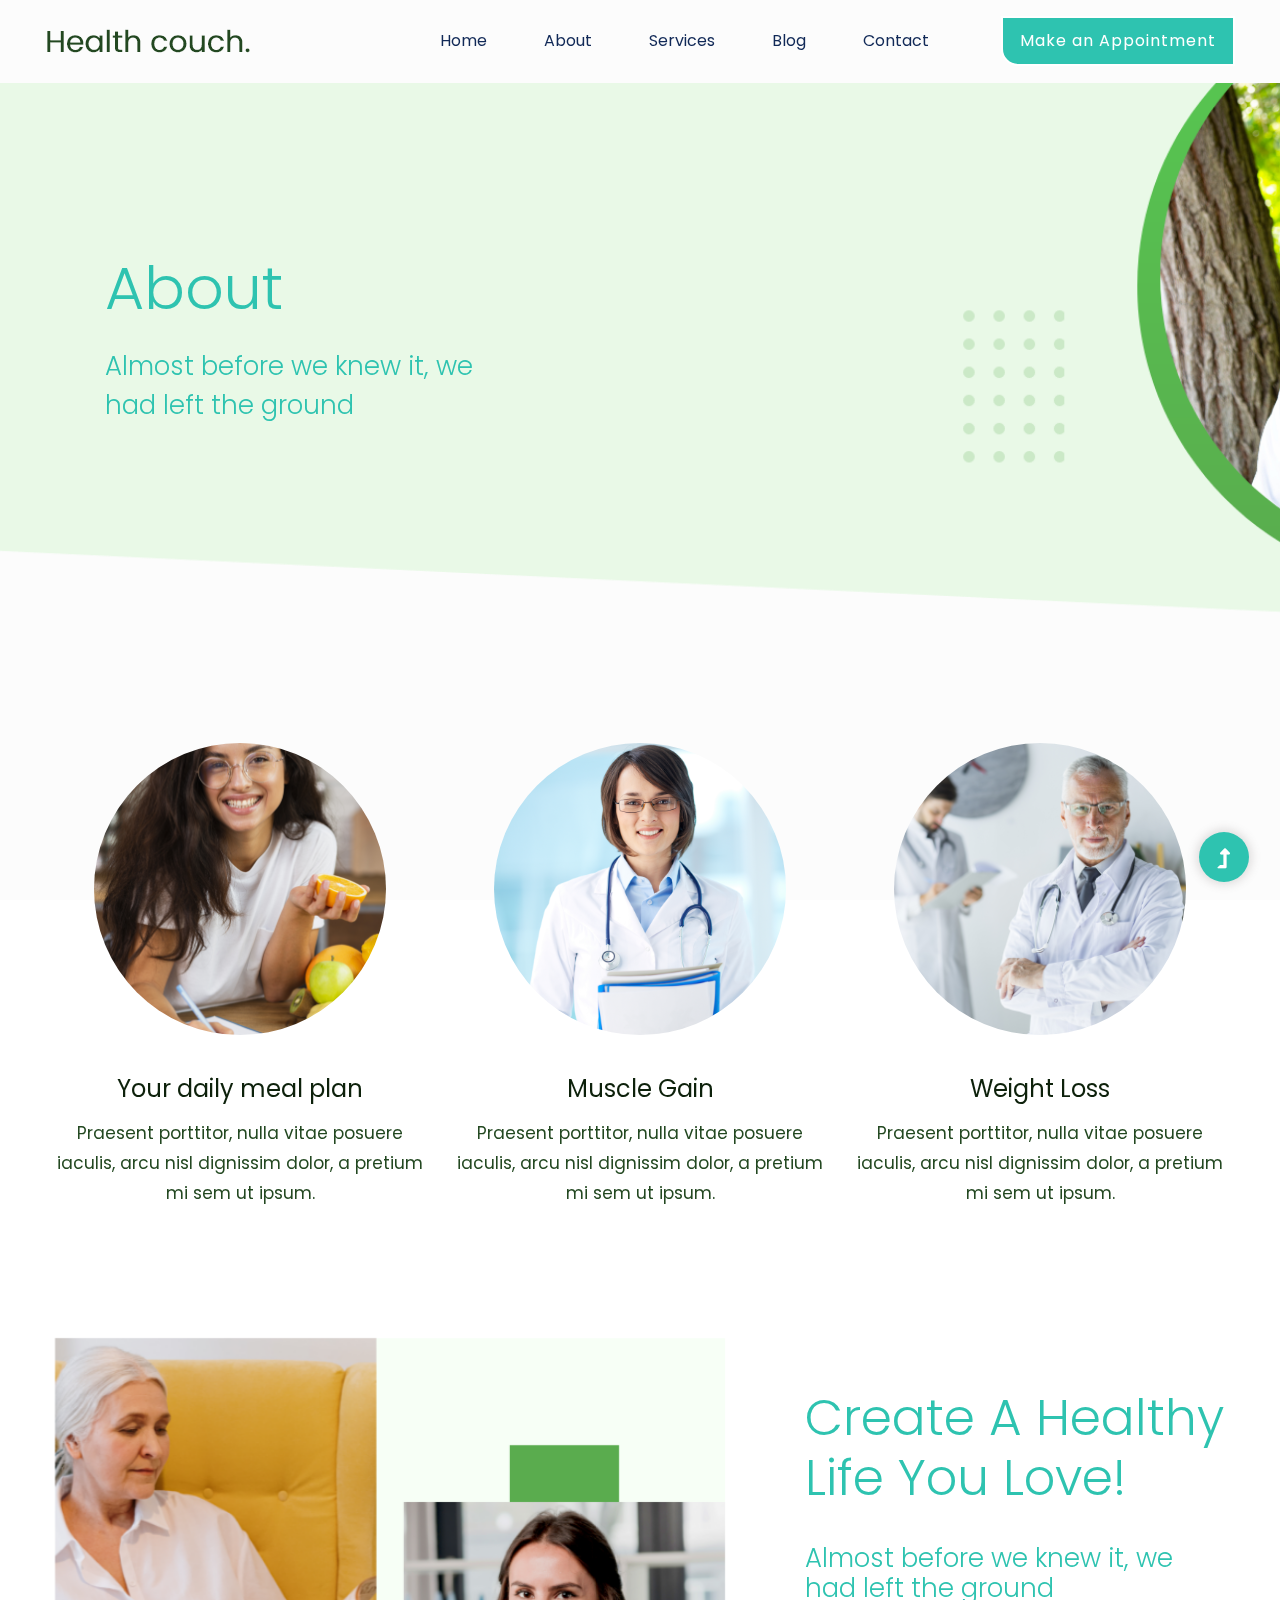
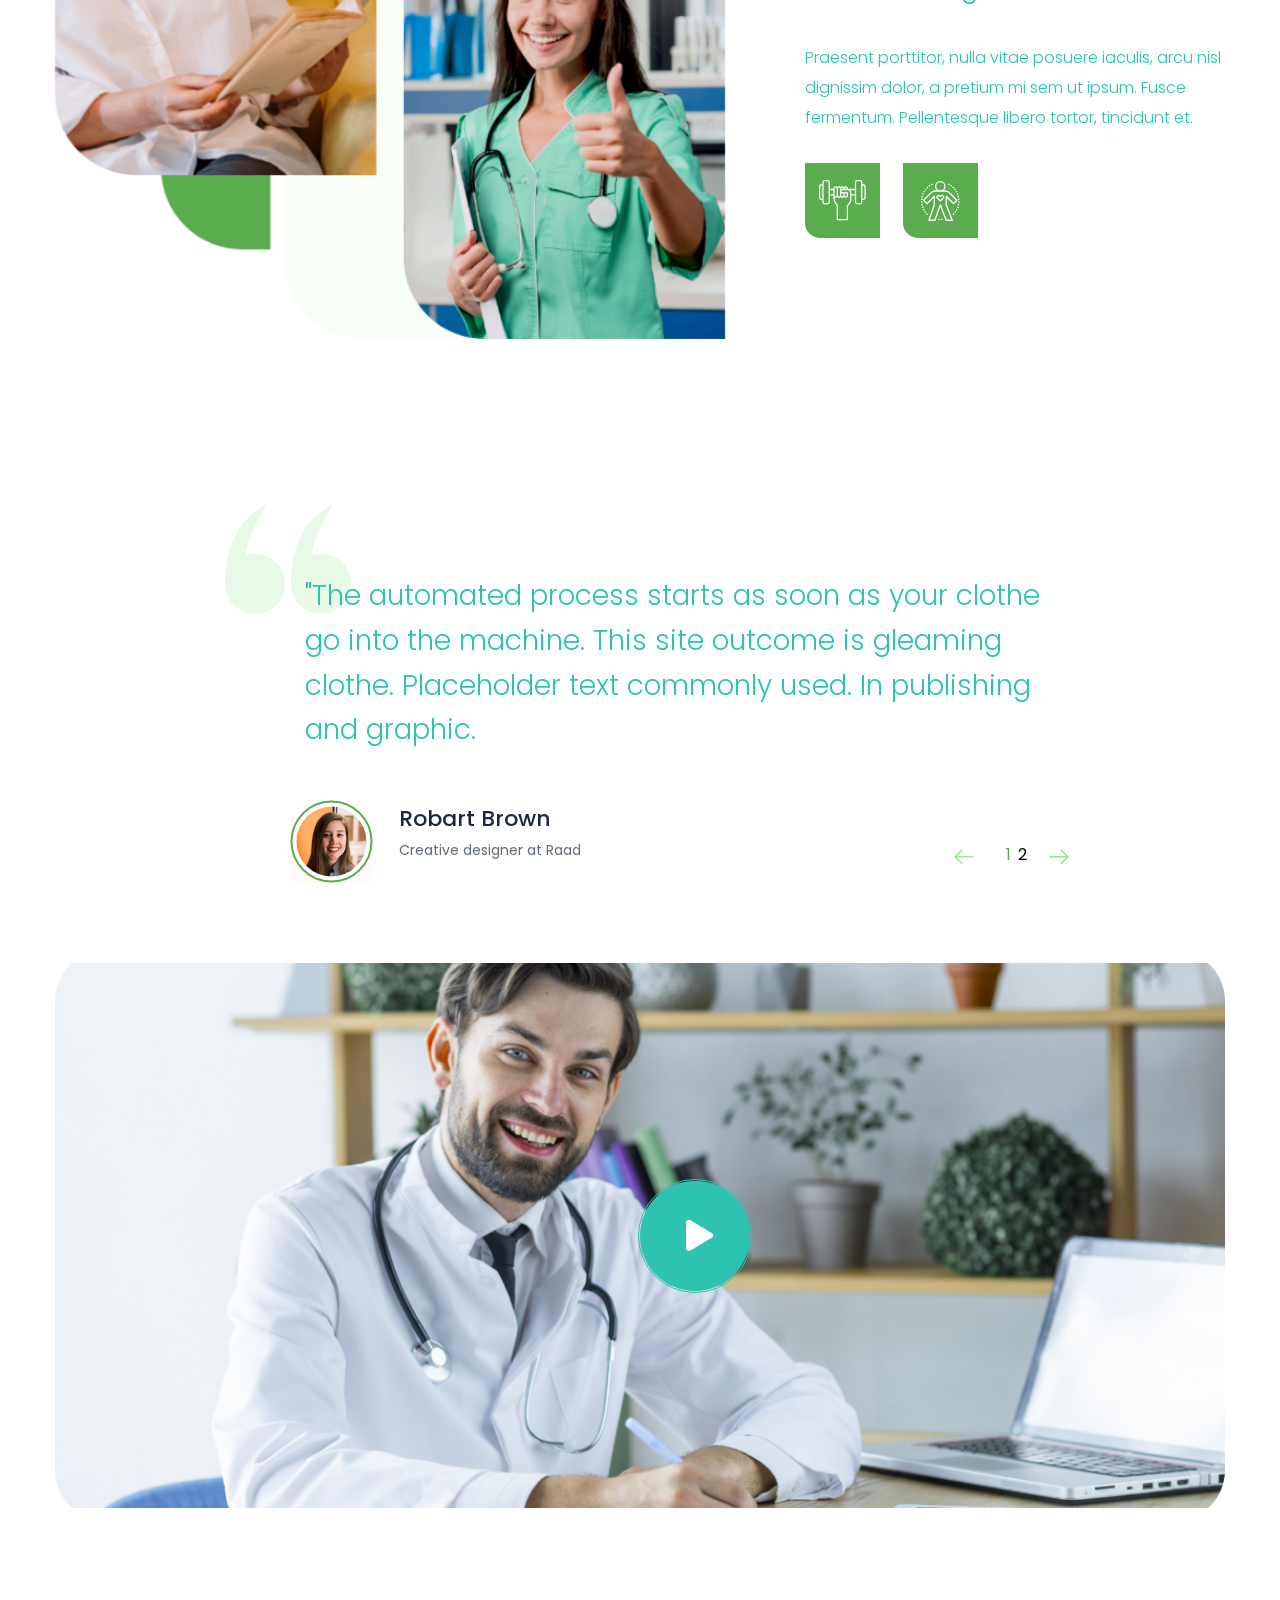
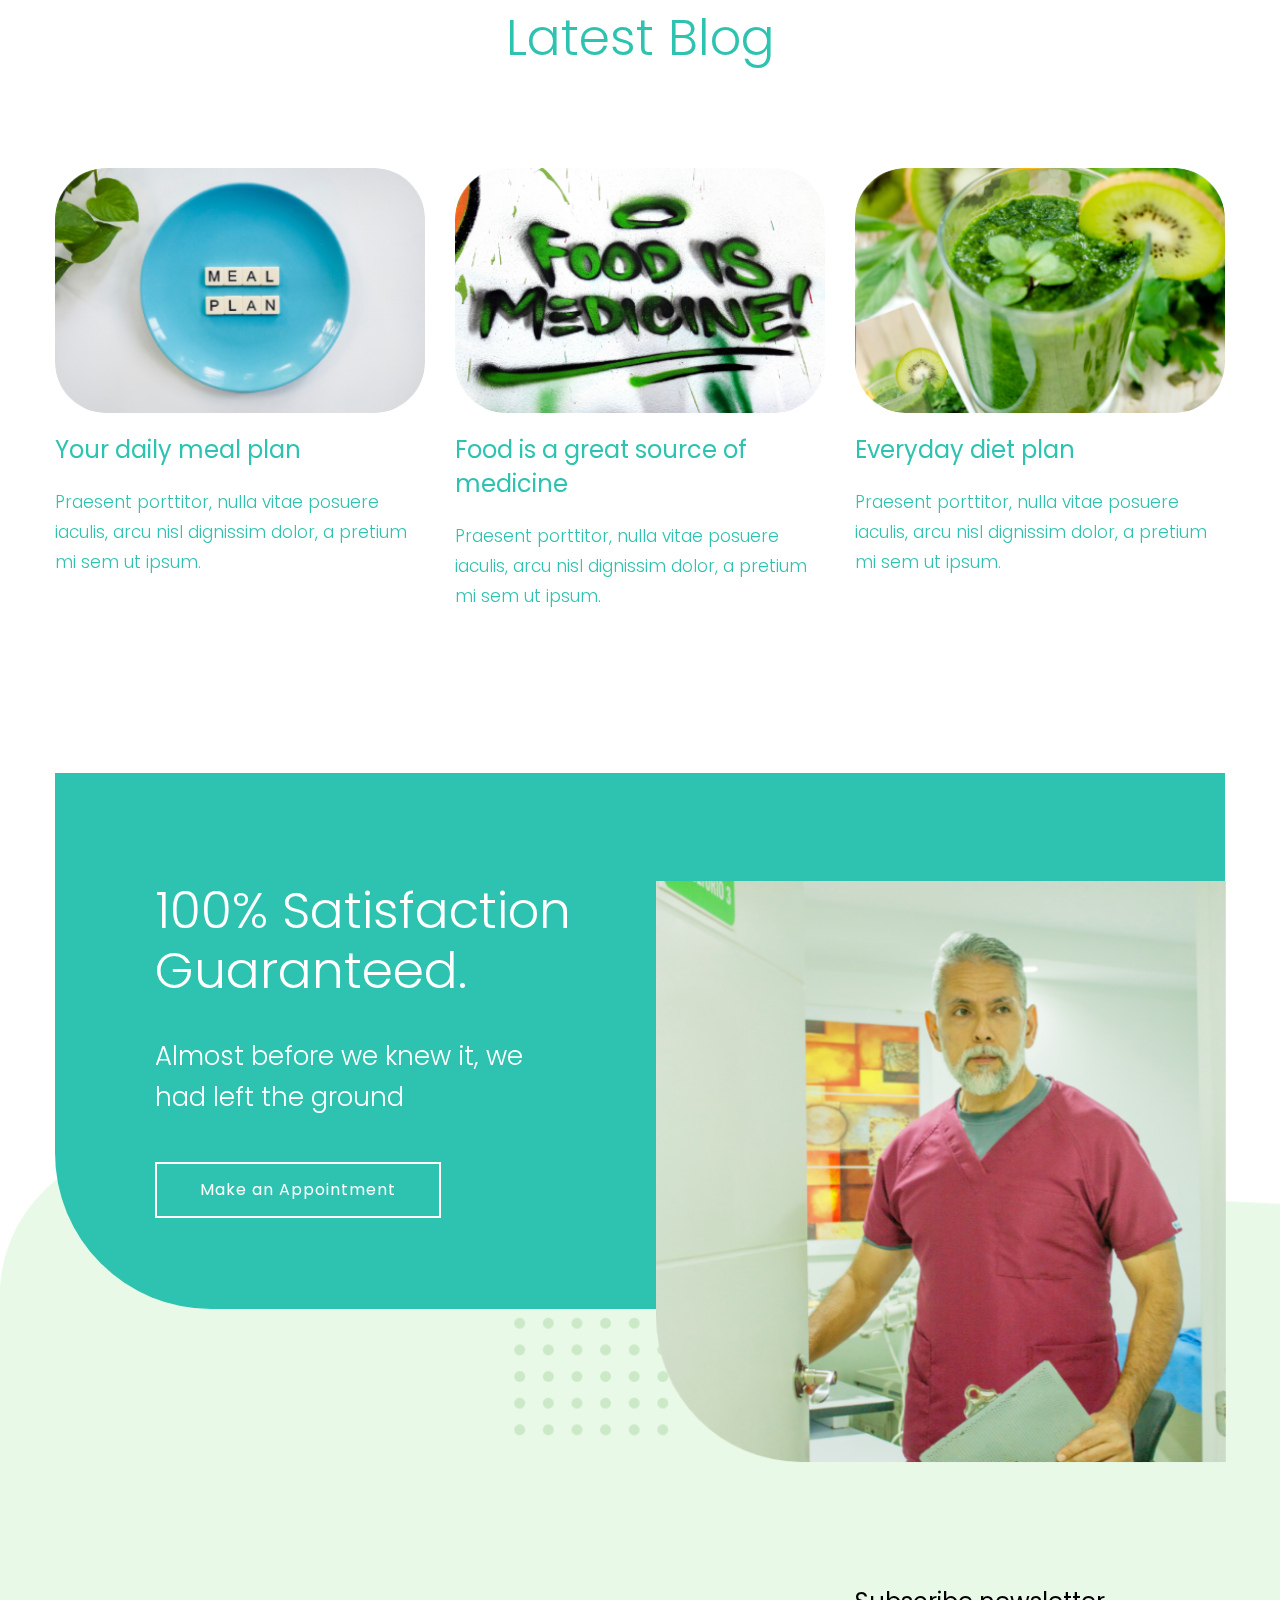
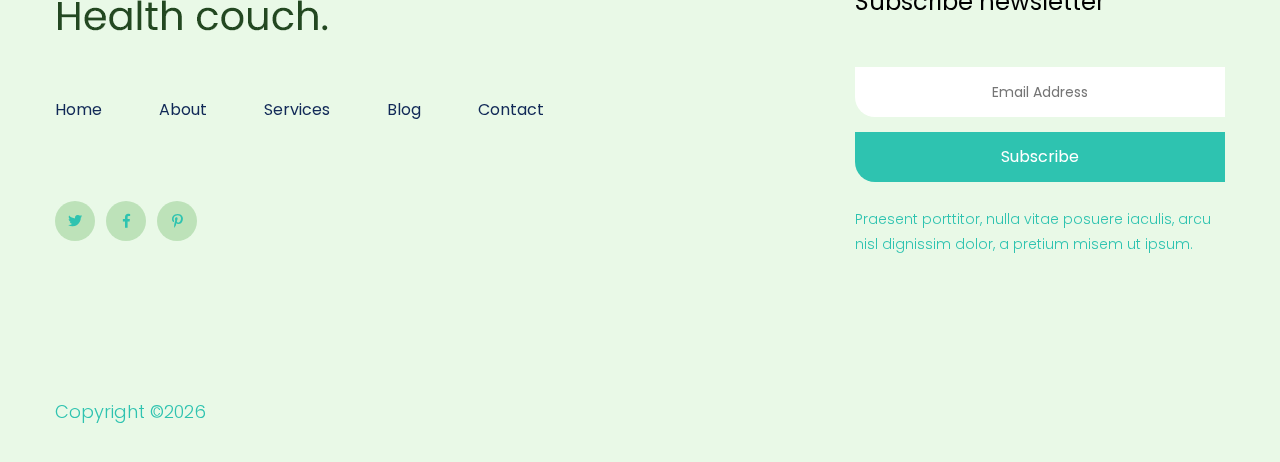
==== about.html @ a9aa275e "update" ====
<!doctype html>
<html class="no-js" lang="zxx">
<head>
    <meta charset="utf-8">
    <meta http-equiv="x-ua-compatible" content="ie=edge">
    <title>Health | Template</title>
    <meta name="description" content="">
    <meta name="viewport" content="width=device-width, initial-scale=1">
    <link rel="manifest" href="site.webmanifest">
    <link rel="shortcut icon" type="image/x-icon" href="assets/img/favicon.ico">

    <!-- CSS here -->
    <link rel="stylesheet" href="assets/css/bootstrap.min.css">
    <link rel="stylesheet" href="assets/css/owl.carousel.min.css">
    <link rel="stylesheet" href="assets/css/slicknav.css">
    <link rel="stylesheet" href="assets/css/flaticon.css">
    <link rel="stylesheet" href="assets/css/gijgo.css">
    <link rel="stylesheet" href="assets/css/animate.min.css">
    <link rel="stylesheet" href="assets/css/animated-headline.css">
    <link rel="stylesheet" href="assets/css/magnific-popup.css">
    <link rel="stylesheet" href="assets/css/fontawesome-all.min.css">
    <link rel="stylesheet" href="assets/css/themify-icons.css">
    <link rel="stylesheet" href="assets/css/slick.css">
    <link rel="stylesheet" href="assets/css/nice-select.css">
    <link rel="stylesheet" href="assets/css/style.css">
</head>
<body>
    <!-- ? Preloader Start -->
    <div id="preloader-active">
        <div class="preloader d-flex align-items-center justify-content-center">
            <div class="preloader-inner position-relative">
                <div class="preloader-circle"></div>
                <div class="preloader-img pere-text">
                    <img src="assets/img/logo/loder.png" alt="">
                </div>
            </div>
        </div>
    </div>
    <!-- Preloader Start -->
    <header>
        <!--? Header Start -->
        <div class="header-area">
            <div class="main-header header-sticky">
                <div class="container-fluid">
                    <div class="row align-items-center">
                        <!-- Logo -->
                        <div class="col-xl-2 col-lg-2 col-md-1">
                            <div class="logo">
                                <a href="index.html"><img src="assets/img/logo/logo.png" alt=""></a>
                            </div>
                        </div>
                        <div class="col-xl-10 col-lg-10 col-md-10">
                            <div class="menu-main d-flex align-items-center justify-content-end">
                                <!-- Main-menu -->
                                <div class="main-menu f-right d-none d-lg-block">
                                    <nav> 
                                        <ul id="navigation">
                                            <li><a href="index.html">Home</a></li>
                                            <li><a href="about.html">About</a></li>
                                            <li><a href="services.html">Services</a></li>
                                            <li><a href="blog.html">Blog</a>
                                                <ul class="submenu">
                                                    <li><a href="blog.html">Blog</a></li>
                                                    <li><a href="blog_details.html">Blog Details</a></li>
                                                    <li><a href="elements.html">Element</a></li>
                                                </ul>
                                            </li>
                                            <li><a href="contact.html">Contact</a></li>
                                        </ul>
                                    </nav>
                                </div>
                                <div class="header-right-btn f-right d-none d-lg-block ml-15">
                                    <a href="#" class="btn header-btn">Make an Appointment</a>
                                </div>
                            </div>
                        </div>   
                        <!-- Mobile Menu -->
                        <div class="col-12">
                            <div class="mobile_menu d-block d-lg-none"></div>
                        </div>
                    </div>
                </div>
            </div>
        </div>
        <!-- Header End -->
    </header>
    <main>
        <!--? Slider Area Start-->
        <div class="slider-area slider-area2">
            <div class="slider-active dot-style">
                <!-- Slider Single -->
                <div class="single-slider  d-flex align-items-center slider-height2">
                    <div class="container">
                        <div class="row align-items-center">
                            <div class="col-xl-7 col-lg-8 col-md-10 ">
                             <div class="hero-wrapper">
                                <div class="hero__caption">
                                    <h1 data-animation="fadeInUp" data-delay=".3s">About</h1>
                                    <p data-animation="fadeInUp" data-delay=".6s">Almost before we knew it, we<br> had left the ground</p>
                                </div>
                            </div>
                        </div>
                    </div>
                </div>
            </div>    
        </div>
    </div>
    <!-- Slider Area End -->
    <!--? Team Area Start-->
    <section class="team-area pb-top">
        <div class="container">
            <div class="row">
                <div class="col-lg-4 col-md-6 col-sm-8">
                    <div class="single-cat text-center mb-30">
                        <div class="cat-icon">
                            <img src="assets/img/gallery/team1.png" alt="">
                        </div>
                        <div class="cat-cap">
                            <h5><a href="#">Your daily meal plan</a></h5>
                            <p>Praesent porttitor, nulla vitae posuere iaculis, arcu nisl dignissim dolor, a pretium mi 
                            sem ut ipsum.</p>
                        </div>
                    </div>
                </div>
                <div class="col-lg-4 col-md-6 col-sm-8">
                    <div class="single-cat text-center mb-30">
                        <div class="cat-icon">
                            <img src="assets/img/gallery/team2.png" alt="">
                        </div>
                        <div class="cat-cap">
                            <h5><a href="#">Muscle Gain</a></h5>
                            <p>Praesent porttitor, nulla vitae posuere iaculis, arcu nisl dignissim dolor, a pretium mi 
                            sem ut ipsum.</p>
                        </div>
                    </div>
                </div>
                <div class="col-lg-4 col-md-6 col-sm-8">
                    <div class="single-cat text-center mb-30">
                        <div class="cat-icon">
                            <img src="assets/img/gallery/team3.png" alt="">
                        </div>
                        <div class="cat-cap">
                            <h5><a href="#">Weight Loss</a></h5>
                            <p>Praesent porttitor, nulla vitae posuere iaculis, arcu nisl dignissim dolor, a pretium mi 
                            sem ut ipsum.</p>
                        </div>
                    </div>
                </div>
            </div>
        </div>
    </section>
    <!--? Team End-->
    <!-- Services End-->
    <!--? About-2 Area Start -->
    <div class="about-area2 section-padding40">
        <div class="container">
            <div class="row align-items-center">
                <div class="col-lg-7 col-md-12">
                    <!-- about-img -->
                    <div class="about-img ">
                        <img src="assets/img/gallery/about.png" alt="">
                    </div>
                </div>
                <div class="col-lg-5 col-md-12">
                    <div class="about-caption mb-50">
                        <!-- Section Tittle -->
                        <div class="section-tittle mb-35">
                            <h2>Create a healthy 
                            life you love!</h2>
                        </div>
                        <p class="pera-top mb-40">Almost before we knew it, we had left the ground</p>
                        <p class="pera-bottom mb-30">Praesent porttitor, nulla vitae posuere iaculis, arcu nisl
                            dignissim dolor, a pretium mi sem ut ipsum. Fusce
                        fermentum. Pellentesque libero tortor, tincidunt et.</p>
                        <div class="icon-about">
                         <img src="assets/img/icon/about1.svg" alt="" class=" mr-20">
                         <img src="assets/img/icon/about2.svg" alt="">
                     </div>
                 </div>
             </div>
         </div>
     </div>
 </div>
 <!--? Testimonial Area Start -->
 <section class="testimonial-area testimonial-padding fix">
    <div class="container">
        <div class="row align-items-center justify-content-center">
            <div class=" col-lg-9">
                <div class="about-caption">
                    <!-- Testimonial Start -->
                    <div class="h1-testimonial-active dot-style">
                        <!-- Single Testimonial -->
                        <div class="single-testimonial position-relative">
                            <div class="testimonial-caption">
                                <img src="assets/img/icon/quotes-sign.png" alt="" class="quotes-sign">
                                <p>"The automated process starts as soon as your clothe go into the machine. This site outcome is gleaming clothe. Placeholder text commonly used. In publishing and graphic.</p>
                            </div>
                            <!-- founder -->
                            <div class="testimonial-founder d-flex align-items-center">
                                <div class="founder-img">
                                    <img src="assets/img/icon/testimonial.png" alt="">
                                </div>
                                <div class="founder-text">
                                    <span>Robart Brown</span>
                                    <p>Creative designer at Raad</p>
                                </div>
                            </div>
                        </div>
                        <!-- Single Testimonial -->
                        <div class="single-testimonial position-relative">
                            <div class="testimonial-caption">
                                <img src="assets/img/icon/quotes-sign.png" alt="" class="quotes-sign">
                                <p>"The automated process starts as soon as your clothe go into the machine. This site outcome is gleaming clothe. Placeholder text commonly used. In publishing and graphic.</p>
                            </div>
                            <!-- founder -->
                            <div class="testimonial-founder d-flex align-items-center">
                                <div class="founder-img">
                                    <img src="assets/img/icon/testimonial.png" alt="">
                                </div>
                                <div class="founder-text">
                                    <span>Robart Brown</span>
                                    <p>Creative designer at Raad</p>
                                </div>
                            </div>
                        </div>
                    </div>
                    <!-- Testimonial End -->
                </div>
            </div>
        </div>
    </div>
</section>
<!--? Testimonial Area End -->
<!--? video_start -->
<div class="container">
    <div class="video-area section-bg2 d-flex align-items-center"  data-background="assets/img/gallery/video-bg.png">
        <div class="video-wrap position-relative">
            <div class="video-icon" >
                <a class="popup-video btn-icon" href="https://www.youtube.com/watch?v=up68UAfH0d0"><i class="fas fa-play"></i></a>
            </div>
        </div>
    </div>
</div>
<!-- video_end -->      
<!--? Blog Area Start -->
<section class="home-blog-area section-padding30">
    <div class="container">
        <!-- Section Tittle -->
        <div class="row justify-content-center">
            <div class="col-lg-7 col-md-9 col-sm-10">
                <div class="section-tittle text-center mb-100">
                    <h2>Latest Blog</h2>
                </div>
            </div>
        </div>
        <div class="row">
            <div class="col-lg-4 col-md-6">
                <div class="home-blog-single mb-40">
                    <div class="blog-img-cap">
                        <div class="blog-img">
                            <img src="assets/img/gallery/blog1.png" alt="">
                        </div>
                        <div class="blog-cap">
                            <h3><a href="blog_details.html">Your daily meal plan</a></h3>
                            <P>Praesent porttitor, nulla vitae posuere iaculis, arcu nisl dignissim dolor, a pretium mi 
                            sem ut ipsum.</P>
                        </div>
                    </div>
                </div>
            </div>
            <div class="col-lg-4 col-md-6">
                <div class="home-blog-single mb-40">
                    <div class="blog-img-cap">
                        <div class="blog-img">
                            <img src="assets/img/gallery/blog2.png" alt="">
                        </div>
                        <div class="blog-cap">
                            <h3><a href="blog_details.html">Food is a great source of  medicine</a></h3>
                            <P>Praesent porttitor, nulla vitae posuere iaculis, arcu nisl dignissim dolor, a pretium mi 
                            sem ut ipsum.</P>
                        </div>
                    </div>
                </div>
            </div>
            <div class="col-lg-4 col-md-6">
                <div class="home-blog-single mb-40">
                    <div class="blog-img-cap">
                        <div class="blog-img">
                            <img src="assets/img/gallery/blog3.png" alt="">
                        </div>
                        <div class="blog-cap">
                            <h3><a href="blog_details.html">Everyday diet plan</a></h3>
                            <P>Praesent porttitor, nulla vitae posuere iaculis, arcu nisl dignissim dolor, a pretium mi 
                            sem ut ipsum.</P>
                        </div>
                    </div>
                </div>
            </div>
        </div>
    </div>
</section>
<!-- Blog Area End -->
<!--? About Law Start-->
<section class="about-low-area mt-30">
    <div class="container">
        <div class="about-cap-wrapper">
            <div class="row">
                <div class="col-xl-5  col-lg-6 col-md-10 offset-xl-1">
                    <div class="about-caption mb-50">
                        <!-- Section Tittle -->
                        <div class="section-tittle mb-35">
                            <h2>100% satisfaction guaranteed.</h2>
                        </div>
                        <p>Almost before we knew it, we had left the ground</p>
                        <a href="about.html" class="border-btn">Make an Appointment</a>
                    </div>
                </div>
                <div class="col-lg-6 col-md-12">
                    <!-- about-img -->
                    <div class="about-img">
                        <div class="about-font-img">
                            <img src="assets/img/gallery/about2.png" alt="">
                        </div>
                    </div>
                </div>
            </div>
        </div>
    </div>
</section>
<!-- About Law End-->
</main>
<footer>
    <div class="footer-wrappr section-bg3" data-background="assets/img/gallery/footer-bg.png">
        <div class="footer-area footer-padding ">
            <div class="container">
                <div class="row justify-content-between">
                    <div class="col-xl-8 col-lg-8 col-md-6 col-sm-12">
                        <div class="single-footer-caption mb-50">
                            <!-- logo -->
                            <div class="footer-logo mb-25">
                                <a href="index.html"><img src="assets/img/logo/logo2_footer.png" alt=""></a>
                            </div>
                            <d iv class="header-area">
                                <div class="main-header main-header2">
                                    <div class="menu-main d-flex align-items-center justify-content-start">
                                        <!-- Main-menu -->
                                        <div class="main-menu main-menu2">
                                            <nav> 
                                                <ul>
                                                    <li><a href="index.html">Home</a></li>
                                                    <li><a href="about.html">About</a></li>
                                                    <li><a href="services.html">Services</a></li>
                                                    <li><a href="blog.html">Blog</a></li>
                                                    <li><a href="contact.html">Contact</a></li>
                                                </ul>
                                            </nav>
                                        </div>
                                    </div>  
                                </div>
                            </d>
                            <!-- social -->
                            <div class="footer-social mt-50">
                                <a href="#"><i class="fab fa-twitter"></i></a>
                                <a href="https://bit.ly/sai4ull"><i class="fab fa-facebook-f"></i></a>
                                <a href="#"><i class="fab fa-pinterest-p"></i></a>
                            </div>
                        </div>
                    </div>
                    <div class="col-xl-4 col-lg-4 col-md-6 col-sm-12">
                        <div class="single-footer-caption">
                            <div class="footer-tittle mb-50">
                                <h4>Subscribe newsletter</h4>
                            </div>
                            <!-- Form -->
                            <div class="footer-form">
                                <div id="mc_embed_signup">
                                    <form target="_blank" action="https://spondonit.us12.list-manage.com/subscribe/post?u=1462626880ade1ac87bd9c93a&amp;id=92a4423d01" method="get" class="subscribe_form relative mail_part" novalidate="true">
                                        <input type="email" name="EMAIL" id="newsletter-form-email" placeholder=" Email Address " class="placeholder hide-on-focus" onfocus="this.placeholder = ''" onblur="this.placeholder = 'Enter your email'">
                                        <div class="form-icon">
                                            <button type="submit" name="submit" id="newsletter-submit" class="email_icon newsletter-submit button-contactForm">
                                                Subscribe
                                            </button>
                                        </div>
                                        <div class="mt-10 info"></div>
                                    </form>
                                </div>
                            </div>
                            <div class="footer-tittle">
                                <div class="footer-pera">
                                    <p>Praesent porttitor, nulla vitae posuere iaculis, arcu nisl dignissim dolor, a pretium misem ut ipsum.</p>
                                </div>
                            </div>
                        </div>
                    </div>
                </div>
            </div>
        </div>
        <!-- footer-bottom area -->
        <div class="footer-bottom-area">
            <div class="container">
                <div class="footer-border">
                    <div class="row">
                        <div class="col-xl-10 ">
                            <div class="footer-copy-right">
                                <p><!-- Link back to Raad can't be removed. Template is licensed under CC BY 3.0. -->
                                  Copyright &copy;<script>document.write(new Date().getFullYear());</script>    
                                  <!-- Link back to Raad can't be removed. Template is licensed under CC BY 3.0. --></p>
                              </div>
                          </div>
                      </div>
                  </div>
              </div>
          </div>
      </div>
  </footer>
  <!-- Scroll Up -->
  <div id="back-top" >
    <a title="Go to Top" href="#"> <i class="fas fa-level-up-alt"></i></a>
</div>

<!-- JS here -->

<script src="./assets/js/vendor/modernizr-3.5.0.min.js"></script>
<!-- Jquery, Popper, Bootstrap -->
<script src="./assets/js/vendor/jquery-1.12.4.min.js"></script>
<script src="./assets/js/popper.min.js"></script>
<script src="./assets/js/bootstrap.min.js"></script>
<!-- Jquery Mobile Menu -->
<script src="./assets/js/jquery.slicknav.min.js"></script>

<!-- Jquery Slick , Owl-Carousel Plugins -->
<script src="./assets/js/owl.carousel.min.js"></script>
<script src="./assets/js/slick.min.js"></script>
<!-- One Page, Animated-HeadLin -->
<script src="./assets/js/wow.min.js"></script>
<script src="./assets/js/animated.headline.js"></script>
<script src="./assets/js/jquery.magnific-popup.js"></script>

<!-- Date Picker -->
<script src="./assets/js/gijgo.min.js"></script>
<!-- Nice-select, sticky -->
<script src="./assets/js/jquery.nice-select.min.js"></script>
<script src="./assets/js/jquery.sticky.js"></script>

<!-- counter , waypoint,Hover Direction -->
<script src="./assets/js/jquery.counterup.min.js"></script>
<script src="./assets/js/waypoints.min.js"></script>
<script src="./assets/js/jquery.countdown.min.js"></script>
<script src="./assets/js/hover-direction-snake.min.js"></script>

<!-- contact js -->
<script src="./assets/js/contact.js"></script>
<script src="./assets/js/jquery.form.js"></script>
<script src="./assets/js/jquery.validate.min.js"></script>
<script src="./assets/js/mail-script.js"></script>
<script src="./assets/js/jquery.ajaxchimp.min.js"></script>

<!-- Jquery Plugins, main Jquery -->	
<script src="./assets/js/plugins.js"></script>
<script src="./assets/js/main.js"></script>

</body>
</html>
---- assets/css/flaticon.css ----
/*
  	Flaticon icon font: Flaticon
  	Creation date: 13/05/2020 06:02
  	*/

@font-face {
  font-family: "Flaticon";
  src: url("../fonts/Flaticon.eot");
  src: url("../fonts/Flaticon.eot?#iefix") format("embedded-opentype"),
       url("../fonts/Flaticon.woff2") format("woff2"),
       url("../fonts/Flaticon.woff") format("woff"),
       url("../fonts/Flaticon.ttf") format("truetype"),
       url("../fonts/Flaticon.svg#Flaticon") format("svg");
  font-weight: normal;
  font-style: normal;
}

@media screen and (-webkit-min-device-pixel-ratio:0) {
  @font-face {
    font-family: "Flaticon";
    src: url("../fonts/Flaticon.svg#Flaticon") format("svg");
  }
}

[class^="flaticon-"]:before, [class*=" flaticon-"]:before,
[class^="flaticon-"]:after, [class*=" flaticon-"]:after {   
  font-family: Flaticon;
font-style: normal;
}

.flaticon-healthcare-and-medical:before { content: "\f100"; }
.flaticon-fitness:before { content: "\f101"; }
.flaticon-clock:before { content: "\f102"; }
---- assets/css/gijgo.css ----
.gj-button {
    background-color: #f5f5f5;
    border: 1px solid #ddd;
    color: #000;
    border-radius: 3px;
    padding: 6px 10px;
    cursor: pointer;
}

.gj-unselectable {
    -webkit-touch-callout: none;
    -webkit-user-select: none;
    -khtml-user-select: none;
    -moz-user-select: none;
    -ms-user-select: none;
    user-select: none;
}

.gj-row {
    display: -webkit-box;
    display: -ms-flexbox;
    display: flex;
    -ms-flex-wrap: wrap;
    flex-wrap: wrap;
}

.gj-margin-left-5 {
    margin-left: 5px;
}

.gj-margin-left-10 {
    margin-left: 10px;
}

.gj-width-full {
    width: 100%;
}

.gj-cursor-pointer {
    cursor: pointer;
}

.gj-text-align-center {
    text-align: center;
}

.gj-font-size-16 {
    font-size: 16px;
}

.gj-hidden {
    display: none;
}

/** Material Design */
.gj-button-md {
    background: 0 0;
    border: none;
    border-radius: 2px;
    color: rgba(0, 0, 0, 0.87);
    position: relative;
    height: 36px;
    margin: 0;
    min-width: 64px;
    padding: 0 16px;
    display: inline-block;
    font-family: "Roboto","Helvetica","Arial",sans-serif;
    font-size: 1rem;
    font-weight: 500;
    text-transform: uppercase;
    letter-spacing: 0;
    overflow: hidden;
    will-change: box-shadow;
    transition: box-shadow .2s cubic-bezier(.4,0,1,1),background-color .2s cubic-bezier(.4,0,.2,1),color .2s cubic-bezier(.4,0,.2,1);
    outline: none;
    cursor: pointer;
    text-decoration: none;
    text-align: center;
    line-height: 36px;
    vertical-align: middle;
    overflow: hidden;
    -webkit-user-select: none;
    -moz-user-select: none;
    -ms-user-select: none;
    user-select: none;
}

.gj-button-md:hover {
    background-color: rgba(158,158,158,.2);
}

.gj-button-md:disabled {
    color: rgba(0,0,0,.26);
    background: 0 0;
}

.gj-button-md .material-icons,
.gj-button-md .gj-icon {
    vertical-align: middle;
    /*font-size: 1.3rem;
    margin-right: 4px;*/
}

.gj-button-md.gj-button-md-icon {
    width: 24px;
    height: 31px;
    min-width: 24px;
    padding: 0px;
    display: table;
}

.gj-button-md.gj-button-md-icon .material-icons,
.gj-button-md.gj-button-md-icon .gj-icon {
    display: table-cell;
    margin-right: 0px;
    width: 24px;
    height: 24px;
}

.gj-button-md.active {
    background-color: rgba(158,158,158,.4);
}

.gj-button-md-group {
    position: relative;
    display: inline-block;
    vertical-align: middle;
}
.gj-textbox-md {
	/* border: none; */
	/* border-bottom: 1px solid rgba(0,0,0,.42); */
	display: block;
	font-family: "Helvetica","Arial",sans-serif;
	font-size: 16px;
	line-height: 16px;
	/* padding: 4px 0px; */
	margin: 0;
	/* width: 100%; */
	background: 0 0;
	/* text-align: ; */
	color: rgba(0,0,0,.87);
	padding-left: 44px;
	border: 1px solid #dca73a;
	/* padding: 15px 15px; */
	/* text-align: center; */
	width: 177px;
	height: 55px;
	border-radius: 5px;
}
.gj-textbox-md:focus,
.gj-textbox-md:active {
    /* border-bottom: 2px solid rgba(0,0,0,.42); */
    outline: none;
}

.gj-textbox-md::placeholder {
    color: #8e8e8e;
}

.gj-textbox-md:-ms-input-placeholder {
    color: #8e8e8e;
}

.gj-textbox-md::-ms-input-placeholder {
    color: #8e8e8e;
}

.gj-md-spacer-24 {
    min-width: 24px;
    width: 24px;
    display: inline-block;
}

.gj-md-spacer-32 {
    min-width: 32px;
    width: 32px;
    display: inline-block;
}

.gj-modal {
    position: fixed;
    top: 0;
    right: 0;
    bottom: 0;
    left: 0;
    z-index: 1203;
    display: none;
    overflow: hidden;
    -webkit-overflow-scrolling: touch;
    outline: 0;
    background-color: rgba(0, 0, 0, 0.54118);
    transition: 200ms ease opacity;
    will-change: opacity;
}

/* List */
ul.gj-list li [data-role="wrapper"] {
    display: table;
    width: 100%;
}

ul.gj-list li [data-role="checkbox"] {
    display: table-cell;
    vertical-align:middle;
    text-align:center;
}

ul.gj-list li [data-role="image"] {
    display: table-cell;
    vertical-align:middle;
    text-align:center;
}

ul.gj-list li [data-role="display"] {
    display: table-cell;
    vertical-align:middle;
    cursor: pointer;
}

ul.gj-list li [data-role="display"]:empty:before {
  content: "\200b"; /* unicode zero width space character */
}

/* List - Bootstrap */
ul.gj-list-bootstrap {
    padding-left: 0px;
    margin-bottom: 0px;
}

ul.gj-list-bootstrap li {
    padding: 0px;
}

ul.gj-list-bootstrap li [data-role="wrapper"] {
    padding: 0px 10px;
}

ul.gj-list-bootstrap li [data-role="checkbox"] {
    width: 24px;
    padding: 3px;
}

ul.gj-list-bootstrap li [data-role="image"] {
    width: 24px;
    height: 24px;
}

ul.gj-list-bootstrap li [data-role="display"] {
    padding: 8px 0px 8px 4px;
}

.list-group-item.active ul li, .list-group-item.active:focus ul li, .list-group-item.active:hover ul li {
    text-shadow: none;
    color:initial;
}

/* List - Material Design */
ul.gj-list-md {
    padding: 0px;
    list-style: none;
    list-style-type: none;
    line-height: 24px;
    letter-spacing: 0;
    color: #616161; /* Gray 700 */
}

ul.gj-list-md li {
    display: list-item;
    list-style-type: none;
    padding: 0px;
    min-height: unset;
    box-sizing: border-box;
    align-items: center;
    cursor: default;
    overflow: hidden;

    font-family: "Roboto","Helvetica","Arial",sans-serif;
    font-size: 16px;
    font-weight: 400;
    letter-spacing: .04em;
    line-height: 1;
    
    -webkit-flex-direction: row;
    -ms-flex-direction: row;
    flex-direction: row;
    -webkit-flex-wrap: nowrap;
    -ms-flex-wrap: nowrap;
    flex-wrap: nowrap;
}

ul.gj-list-md li [data-role="checkbox"] {
    height: 24px;
    width: 24px;
}

ul.gj-list-md li [data-role="image"] {
    height: 24px;
    width: 24px;
}

ul.gj-list-md li [data-role="display"] {
    padding: 8px 0px 8px 5px;
    order: 0;
    flex-grow: 2;
    text-decoration: none;
    box-sizing: border-box;
    align-items: center;
    text-align: left;
    color: rgba(0,0,0,.87);
}

ul.gj-list-md li.disabled>[data-role="wrapper"]>[data-role="display"] {
    color: #9E9E9E; /* Gray 500 */
}

.gj-list-md-active {
    background: #e0e0e0;
    color: #3f51b5;
}


/* Picker */
.gj-picker {
    position: absolute;
    z-index: 1203;
    background-color: #fff;
}

.gj-picker .selected {
    color: #fff;
}

/* Material Design */
.gj-picker-md {
    font-family: "Roboto","Helvetica","Arial",sans-serif;
    font-size: 16px;
    font-weight: 400;
    letter-spacing: .04em;
    line-height: 1;
    color: rgba(0,0,0,.87);
    border: 1px solid #E0E0E0;
}

.gj-modal .gj-picker-md {
    border: 0px;
}

.gj-picker-md [role="header"] {
    color: rgba(255, 255, 255, 0.54);
    display: flex;
    background: #2196f3;
    align-items: baseline;
    user-select: none;
    justify-content: center;
}

.gj-picker-md [role="footer"] {
    float: right;
    padding: 10px;
}

.gj-picker-md [role="footer"] button.gj-button-md {
    color: #2196f3;
    font-weight: bold;
    font-size: 13px;
}

/* Bootstrap */
.gj-picker-bootstrap {
    border-radius: 4px;
    border: 1px solid #E0E0E0;
}

.gj-picker-bootstrap .selected {
    color: #888;
}

.gj-picker-bootstrap [role="header"] {
    background: #eee;
    color: #AAA;
}
@font-face {
    font-family: 'gijgo-material';
    src: url('../fonts/gijgo-material.eot?235541');
    src: url('../fonts/gijgo-material.eot?235541#iefix') format('embedded-opentype'), url('../fonts/gijgo-material.ttf?235541') format('truetype'), url('../fonts/gijgo-material.woff?235541') format('woff'), url('../fonts/gijgo-material.svg?235541#gijgo-material') format('svg');
    font-weight: normal;
    font-style: normal;
}

.gj-icon {
    /* use !important to prevent issues with browser extensions that change fonts */
    font-family: 'gijgo-material' !important;
    font-size: 24px;
    speak: none;
    font-style: normal;
    font-weight: normal;
    font-variant: normal;
    text-transform: none;
    line-height: 1;
    /* Enable Ligatures ================ */
    letter-spacing: 0;
    -webkit-font-feature-settings: "liga";
    -moz-font-feature-settings: "liga=1";
    -moz-font-feature-settings: "liga";
    -ms-font-feature-settings: "liga" 1;
    font-feature-settings: "liga";
    -webkit-font-variant-ligatures: discretionary-ligatures;
    font-variant-ligatures: discretionary-ligatures;
    /* Better Font Rendering =========== */
    -webkit-font-smoothing: antialiased;
    -moz-osx-font-smoothing: grayscale;
}

.gj-icon.undo:before {
    content: "\e900";
}

.gj-icon.vertical-align-top:before {
    content: "\e901";
}

.gj-icon.vertical-align-center:before {
    content: "\e902";
}

.gj-icon.vertical-align-bottom:before {
    content: "\e903";
}

.gj-icon.arrow-dropup:before {
    content: "\e904";
}

.gj-icon.clock:before {
    content: "\e905";
}

.gj-icon.refresh:before {
    content: "\e906";
}

.gj-icon.last-page:before {
    content: "\e907";
}

.gj-icon.first-page:before {
    content: "\e908";
}

.gj-icon.cancel:before {
    content: "\e909";
}

.gj-icon.clear:before {
    content: "\e90a";
}

.gj-icon.check-circle:before {
    content: "\e90b";
}

.gj-icon.delete:before {
    content: "\e90c";
}

.gj-icon.arrow-upward:before {
    content: "\e90d";
}

.gj-icon.arrow-forward:before {
    content: "\e90e";
}

.gj-icon.arrow-downward:before {
    content: "\e90f";
}

.gj-icon.arrow-back:before {
    content: "\e910";
}

.gj-icon.list-numbered:before {
    content: "\e911";
}

.gj-icon.list-bulleted:before {
    content: "\e912";
}

.gj-icon.indent-increase:before {
    content: "\e913";
}

.gj-icon.indent-decrease:before {
    content: "\e914";
}

.gj-icon.redo:before {
    content: "\e915";
}

.gj-icon.align-right:before {
    content: "\e916";
}

.gj-icon.align-left:before {
    content: "\e917";
}

.gj-icon.align-justify:before {
    content: "\e918";
}

.gj-icon.align-center:before {
    content: "\e919";
}

.gj-icon.strikethrough:before {
    content: "\e91a";
}

.gj-icon.italic:before {
    content: "\e91b";
}

.gj-icon.underlined:before {
    content: "\e91c";
}

.gj-icon.bold:before {
    content: "\e91d";
}

.gj-icon.arrow-dropdown:before {
    content: "\e91e";
}

.gj-icon.done:before {
    content: "\e91f";
}

.gj-icon.pencil:before {
    content: "\e920";
}

.gj-icon.minus:before {
    content: "\e921";
}

.gj-icon.plus:before {
    content: "\e922";
}

.gj-icon.chevron-up:before {
    content: "\e923";
}

.gj-icon.chevron-right:before {
    content: "\e924";
}

.gj-icon.chevron-down:before {
    content: "\e925";
}

.gj-icon.chevron-left:before {
    content: "\e926";
}

.gj-icon.event:before {
    content: "\e927";
}
.gj-draggable {
    cursor: move;
}
.gj-resizable-handle {
    position: absolute;
    font-size: 0.1px;
    display: block;
    -ms-touch-action: none;
    touch-action: none;
    z-index: 1203;
}

.gj-resizable-n {
    cursor: n-resize;
    height: 7px;
    width: 100%;
    top: -5px;
    left: 0;
}
.gj-resizable-e {
    cursor: e-resize;
    width: 7px;
    right: -5px;
    top: 0;
    height: 100%;
}
.gj-resizable-s {
    cursor: s-resize;
    height: 7px;
    width: 100%;
    bottom: -5px;
    left: 0;
}
.gj-resizable-w {
	cursor: w-resize;
	width: 7px;
	left: -5px;
	top: 0;
	height: 100%;
}
.gj-resizable-se {
	cursor: se-resize;
	width: 12px;
	height: 12px;
	right: 1px;
	bottom: 1px;
}
.gj-resizable-sw {
	cursor: sw-resize;
	width: 9px;
	height: 9px;
	left: -5px;
	bottom: -5px;
}
.gj-resizable-nw {
	cursor: nw-resize;
	width: 9px;
	height: 9px;
	left: -5px;
	top: -5px;
}
.gj-resizable-ne {
	cursor: ne-resize;
	width: 9px;
	height: 9px;
	right: -5px;
	top: -5px;
}

.gj-dialog-footer {
    position: absolute;
    bottom: 0px;
    width: 100%;
    margin-top: 0px;
}

.gj-dialog-scrollable [data-role="body"] {
    overflow-x: hidden;
    overflow-y: scroll;
}

/** Bootstrap 3 **/
.gj-dialog-bootstrap {
    overflow: hidden;
    z-index: 1202;
}

.gj-dialog-bootstrap [data-role="title"] {
    display: inline;
}
.gj-dialog-bootstrap [data-role="close"] {
    line-height: 1.42857143;
}

/** Bootstrap 4 **/
.gj-dialog-bootstrap4 {
    overflow: hidden;
    z-index: 1202;
}

.gj-dialog-bootstrap4 [data-role="title"] {
    display: inline;
}
.gj-dialog-bootstrap4 [data-role="close"] {
    line-height: 1.5;
}

/** Material Design **/
.gj-dialog-md {
    background-color: #FFF;
    overflow: hidden;
    border: none;
    box-shadow: 0 11px 15px -7px rgba(0,0,0,.2), 0 24px 38px 3px rgba(0,0,0,.14), 0 9px 46px 8px rgba(0,0,0,.12);
    box-sizing: border-box;
    position: relative;
    display: -webkit-box;
    display: -webkit-flex;
    display: -ms-flexbox;
    display: flex;
    -webkit-box-orient: vertical;
    -webkit-box-direction: normal;
    -webkit-flex-direction: column;
    -ms-flex-direction: column;
    flex-direction: column;
    -webkit-background-clip: padding-box;
    background-clip: padding-box;
    outline: 0;
    z-index: 1202;
}

.gj-dialog-md-header {
    padding: 24px 24px 0px 24px;
    font-family: "Roboto","Helvetica","Arial",sans-serif;
}

.gj-dialog-md-title {
    margin: 0;
    font-weight: 400;
    display: inline;
    line-height: 28px;
    font-size: 20px;
}

.gj-dialog-md-close {
    -webkit-appearance: none;
    padding: 0;
    cursor: pointer;
    background: 0 0;
    border: 0;
    float: right;
    line-height: 28px;
    font-size: 28px;
}

.gj-dialog-md-body {
    padding: 20px 24px 24px 24px;
    color: rgba(0,0,0,.54);
    font-family: "Helvetica","Arial",sans-serif;
    font-size: 14px;
    font-weight: 400;
    line-height: 20px;
}

.gj-dialog-md-footer {
    padding: 8px 8px 8px 24px;
    display: -webkit-flex;
    display: -ms-flexbox;
    display: flex;
    -webkit-flex-direction: row-reverse;
    -ms-flex-direction: row-reverse;
    flex-direction: row-reverse;
    -webkit-flex-wrap: wrap;
    -ms-flex-wrap: wrap;
    flex-wrap: wrap;

    box-sizing: border-box;
}

.gj-dialog-md-footer>*:first-child {
    margin-right: 0;
}

.gj-dialog-md-footer>* {
    margin-right: 8px;
    height: 36px;
}
DIV.gj-grid-wrapper {
    margin: auto;
    position: relative;
    clear:both;
    z-index: 1;
}

TABLE.gj-grid {
    margin: auto;    
    border-collapse: collapse;
    width: 100%;
    table-layout: fixed;
}

TABLE.gj-grid THEAD TH [data-role="selectAll"] {
    margin: auto;
}

TABLE.gj-grid THEAD TH [data-role="title"] {
    display: inline-block;
}

TABLE.gj-grid THEAD TH [data-role="sorticon"] {
    display: inline-block;
}

TABLE.gj-grid THEAD TH {
    overflow: hidden;
    text-overflow: ellipsis;
}

TABLE.gj-grid.autogrow-header-row THEAD TH {
    overflow: auto;
    text-overflow: initial;
    white-space: pre-wrap;
    -ms-word-break: break-word;
    word-break: break-word;
}

TABLE.gj-grid > tbody > tr > td {
    overflow: hidden;
    position: relative;
}

table.gj-grid tbody div[data-role="display"] {
    vertical-align: middle;
    text-indent: 0;
    white-space: pre-wrap;
    -ms-word-break: break-word;
    word-break: break-word;
}

table.gj-grid.fixed-body-rows tbody div[data-role="display"] {
    overflow: hidden;
    text-overflow: ellipsis;
    white-space: nowrap;
    -ms-word-break: initial;
    word-break: initial;
}

table.gj-grid tfoot DIV[data-role="display"] {
    vertical-align: middle;
    text-indent: 0;
    display: flex;
}

TABLE.gj-grid .fa {
    padding: 2px;
}

TABLE.gj-grid > tbody > tr > td > div {
    padding: 2px;
    overflow: hidden;
}

DIV.gj-grid-wrapper DIV.gj-grid-loading-cover
{
    background: #BBBBBB;
    opacity: 0.5;
    position: absolute;
    vertical-align: middle;
}

DIV.gj-grid-wrapper DIV.gj-grid-loading-text
{
    position: absolute;
    font-weight: bold;
}

/* Bootstrap Theme */
table.gj-grid-bootstrap thead th {
    background-color: #f5f5f5;
    vertical-align:middle;
}

table.gj-grid-bootstrap thead th [data-role="sorticon"] {
    margin-left: 5px;
}

table.gj-grid-bootstrap thead th [data-role="sorticon"] i.gj-icon,
table.gj-grid-bootstrap thead th [data-role="sorticon"] i.material-icons {
    position: absolute;
    font-size: 20px;
    top: 15px;
}

table.gj-grid-bootstrap tbody tr td div[data-role="display"] {
    padding: 0px;
}

.gj-grid-bootstrap-4 .gj-checkbox-bootstrap {
    display: inline-block;
    padding-top: 2px;
}

.gj-grid-bootstrap-4 tbody tr.active {
    background-color: rgba(0,0,0,.075);
}

/* Material Design Theme */
.gj-grid-md {
    position: relative;
    border: 1px solid #e0e0e0;
    border-collapse: collapse;
    white-space: nowrap;
    font-size: 13px;
    font-family: "Roboto","Helvetica","Arial",sans-serif;
    background-color: #fff;
}

.gj-grid-md td:first-of-type, .gj-grid-md th:first-of-type {
    padding-left: 24px;
}

.gj-grid-md th {
    position: relative;
    vertical-align: bottom;
    font-weight: 700;
    line-height: 31px;
    letter-spacing: 0;
    height: 56px;
    font-size: 12px;
    color: rgba(0,0,0,.54);
    padding-bottom: 8px;
    box-sizing: border-box;
    padding: 12px 18px;
    text-align: right;
}

.gj-grid-md td {
    position: relative;
    height: 48px;
    border-top: 1px solid #e0e0e0;
    border-bottom: 1px solid #e0e0e0;
    padding: 12px 18px;
    box-sizing: border-box;
    text-align: left;
    color: rgba(0,0,0,.87);
}

.gj-grid-md tbody tr {
    position: relative;
    height: 48px;
    transition-duration: .28s;
    transition-timing-function: cubic-bezier(.4,0,.2,1);
    transition-property: background-color;
}

.gj-grid-md tbody tr:hover {
    background-color: #EEEEEE; /* Gray 200 */
}

.gj-grid-md tbody tr.gj-grid-md-select {
    background-color: #F5F5F5; /* Grey 100 */
}


table.gj-grid-md thead th [data-role="sorticon"] {
    margin-left: 5px;
}

table.gj-grid-md thead th [data-role="sorticon"] i.gj-icon,
table.gj-grid-md thead th [data-role="sorticon"] i.material-icons {
    position: absolute;
    font-size: 16px;
    top: 19px;
}

table.gj-grid-md thead th.gj-grid-select-all {
    padding-bottom: 3px;
}
/* Hide all prioritized columns by default */
@media only all {
	th.display-1120,
	td.display-1120,
	th.display-960,
	td.display-960,
	th.display-800,
	td.display-800,
	th.display-640,
	td.display-640,
	th.display-480,
	td.display-480,
	th.display-320,
	td.display-320 {
		display: none;
	}
}

/* Show at 320px (20em x 16px) */
@media screen and (min-width: 20em) {
	TABLE.gj-grid-bootstrap th.display-320,
	TABLE.gj-grid-bootstrap td.display-320 {
		display: table-cell;
	}
}
/* Show at 480px (30em x 16px) */
@media screen and (min-width: 30em) {
	TABLE.gj-grid-bootstrap th.display-480,
	TABLE.gj-grid-bootstrap td.display-480 {
		display: table-cell;
	}
}
/* Show at 640px (40em x 16px) */
@media screen and (min-width: 40em) {
	TABLE.gj-grid-bootstrap th.display-640,
	TABLE.gj-grid-bootstrap td.display-640 {
		display: table-cell;
	}
}
/* Show at 800px (50em x 16px) */
@media screen and (min-width: 50em) {
	TABLE.gj-grid-bootstrap th.display-800,
	TABLE.gj-grid-bootstrap td.display-800 {
		display: table-cell;
	}
}
/* Show at 960px (60em x 16px) */
@media screen and (min-width: 60em) {
	TABLE.gj-grid-bootstrap th.display-960,
	TABLE.gj-grid-bootstrap td.display-960 {
		display: table-cell;
	}
}
/* Show at 1,120px (70em x 16px) */
@media screen and (min-width: 70em) {
	TABLE.gj-grid-bootstrap th.display-1120,
	TABLE.gj-grid-bootstrap td.display-1120 {
		display: table-cell;
	}
}

/* Material Design Theme */
.gj-grid-md tfoot tr th {
    padding-right: 14px;
}

.gj-grid-md tfoot tr[data-role="pager"] .gj-grid-mdl-pager-label {
    padding-left: 5px;
    padding-right: 5px;
}

.gj-grid-md tfoot tr[data-role="pager"] .gj-dropdown-md {
    margin-left: 12px;
}

.gj-grid-md tfoot tr[data-role="pager"] .gj-dropdown-md [role="presenter"] {
    font-size: 12px;
    font-weight: bold;
    color: rgba(0,0,0,.54);
}

.gj-grid-md tfoot tr[data-role="pager"] .gj-dropdown-md [role="presenter"] [role="display"] {
    text-align: right;
}

.gj-grid-md tfoot tr[data-role="pager"] .gj-grid-md-limit-select {
    margin-left: 10px;
    font-size: 12px;
    font-weight: bold;
    color: rgba(0,0,0,.54);
}

/* Bootstrap */
.gj-grid-bootstrap tfoot tr[data-role="pager"] th {
    line-height: 30px;
    background-color: #f5f5f5;
}

.gj-grid-bootstrap tfoot tr[data-role="pager"] th > div > div {
    margin-right: 5px;
}

.gj-grid-bootstrap tfoot tr[data-role="pager"] th > div > button {
    margin-right: 5px;
}

.gj-grid-bootstrap-4 tfoot tr[data-role="pager"] th > div button {
    height: 34px;
}

.gj-grid-bootstrap-4 tfoot tr[data-role="pager"] th div .gj-dropdown-bootstrap-4 .gj-dropdown-expander-mi .gj-icon {
    top: 5px;
}

.gj-grid-bootstrap-3 tfoot tr[data-role="pager"] th > div > input {
    margin-right: 5px;
    width: 40px;
    text-align: right;
    display: inline-block;
    font-weight: bold;
}

.gj-grid-bootstrap-4 tfoot tr[data-role="pager"] th > div > div.input-group {
    width: 40px;
}

.gj-grid-bootstrap-4 tfoot tr[data-role="pager"] th > div > div.input-group input {
    text-align: right;
    font-weight: bold;
    height: 34px;
    padding-top: 2px;
    padding-bottom: 6px;
}

.gj-grid-bootstrap tfoot tr[data-role="pager"] th > div > select {
    display: inline-block;
    margin-right: 5px;
    width: 60px;
}

.gj-grid-bootstrap tfoot tr[data-role="pager"] th .gj-dropdown-bootstrap .gj-list-bootstrap [data-role="display"] {
    line-height: 14px;
}

.gj-grid-bootstrap tfoot tr[data-role="pager"] th .gj-dropdown-bootstrap [role="presenter"] [role="display"] {
    font-weight: bold;
}

.gj-grid-bootstrap tfoot tr[data-role="pager"] th .gj-dropdown-bootstrap-3 [role="presenter"] {
    padding: 2px 8px;
}

.gj-grid-bootstrap tfoot tr[data-role="pager"] th .gj-dropdown-bootstrap-4 [role="presenter"] {
    padding: 1px 8px;
}
.gj-grid thead tr th div.gj-grid-column-resizer-wrapper {
    position: relative;
    width: 100%;
    height: 0px; 
    top: 0px; 
    left: 0px; 
    padding: 0px;
}

span.gj-grid-column-resizer {
    position: absolute;
    right: 0px;
    width: 10px;
    top: -100px;
    height: 300px;
    z-index: 1203;
    cursor: e-resize;
}

.gj-grid-resize-cursor {
    cursor: e-resize;
}
.gj-grid-md tbody tr.gj-grid-top-border td {
  border-top: 2px solid #777;
}
.gj-grid-md tbody tr.gj-grid-bottom-border td {
  border-bottom: 2px solid #777;
}

.gj-grid-bootstrap tbody tr.gj-grid-top-border td {
  border-top: 2px solid #777;
}
.gj-grid-bootstrap tbody tr.gj-grid-bottom-border td {
  border-bottom: 2px solid #777;
}
.gj-grid-md thead tr th.gj-grid-left-border,
.gj-grid-md tbody tr td.gj-grid-left-border
{
    border-left: 3px solid #777;
}
.gj-grid-md thead tr th.gj-grid-right-border,
.gj-grid-md tbody tr td.gj-grid-right-border
{
    border-right: 3px solid #777;
}

.gj-grid-bootstrap thead tr th.gj-grid-left-border,
.gj-grid-bootstrap tbody tr td.gj-grid-left-border
{
    border-left: 5px solid #ddd;
}
.gj-grid-bootstrap thead tr th.gj-grid-right-border,
.gj-grid-bootstrap tbody tr td.gj-grid-right-border
{
    border-right: 5px solid #ddd;
}
.gj-dirty {
    position: absolute;
    top: 0px;
    left: 0px;
    border-style: solid;
    border-width: 3px;
    border-color: #f00 transparent transparent #f00;
    padding: 0;
    overflow: hidden;
    vertical-align: top;
}

/* Material Design */
.gj-grid-md tbody tr td.gj-grid-management-column {
    padding: 3px;
}

.gj-grid-md tbody tr td[data-mode="edit"] {
    padding: 0px 18px;
}

.gj-grid-md tbody .gj-dropdown-md [role="presenter"] [role="display"] {
    padding: 0px;
}

/* Bootstrap */
.gj-grid-bootstrap tbody tr td[data-mode="edit"] {
    padding: 0px;
}

.gj-grid-bootstrap tbody tr td[data-mode="edit"] [data-role="edit"] {
    padding: 0px;
}

/* Bootstrap 3 */
.gj-grid-bootstrap-3 tbody tr td.gj-grid-management-column {
    padding: 3px;
}

.gj-grid-bootstrap-3 tbody tr td[data-mode="edit"] {
    height: 38px;
}

.gj-grid-bootstrap-3 tbody tr td[data-mode="edit"] [data-role="edit"] input[type="text"] {
    height: 37px;
    padding: 8px;
}

.gj-grid-bootstrap-3 tbody tr td[data-mode="edit"] .gj-dropdown-bootstrap [role="presenter"] {
    border: 0px;
    border-radius: 0px;
    height: 37px;
    padding-left: 8px;
}

.gj-grid-bootstrap-3 tbody tr td[data-mode="edit"] .gj-datepicker-bootstrap {
    height: 37px;
}

.gj-grid-bootstrap-3 tbody tr td[data-mode="edit"] .gj-datepicker-bootstrap [role="input"] {
    height: 37px;
    border:0px;
    border-radius: 0px;
}

.gj-grid-bootstrap-3 tbody tr td[data-mode="edit"] .gj-datepicker-bootstrap [role="right-icon"] {
    border:0px;
    border-radius: 0px;
}

.gj-grid-bootstrap-3 tbody tr td[data-mode="edit"] .gj-checkbox-bootstrap {
    display: inline-block;
    padding-top: 10px;
    height: 32px;
}

/* Bootstrap 4 */
.gj-grid-bootstrap-4 tbody tr td.gj-grid-management-column {
    padding: 6px;
}

.gj-grid-bootstrap-4 tbody tr td[data-mode="edit"] [data-role="edit"] input[type="text"] {
    height: 48px;
    padding-left: 12px;
}

.gj-grid-bootstrap-4 tbody tr td[data-mode="edit"] .gj-dropdown-bootstrap [role="presenter"] {
    border: 0px;
    border-radius: 0px;
    height: 48px;
    padding-left: 12px;
    font-family: -apple-system,system-ui,BlinkMacSystemFont,"Segoe UI",Roboto,"Helvetica Neue",Arial,sans-serif;
}

.gj-grid-bootstrap-4 tbody tr td[data-mode="edit"] .gj-dropdown-bootstrap-4 [role="expander"].gj-dropdown-expander-mi .gj-icon,
.gj-grid-bootstrap-4 tbody tr td[data-mode="edit"] .gj-dropdown-bootstrap-4 [role="expander"].gj-dropdown-expander-mi .material-icons {
    top: 13px;
}

.gj-grid-bootstrap-4 tbody tr td[data-mode="edit"] .gj-datepicker-bootstrap {
    height: 48px;
}

.gj-grid-bootstrap-4 tbody tr td[data-mode="edit"] .gj-datepicker-bootstrap [role="input"] {
    height: 48px;
    border:0px;
    border-radius: 0px;
}

.gj-grid-bootstrap-4 tbody tr td[data-mode="edit"] .gj-datepicker-bootstrap [role="right-icon"] {
    background-color: #fff;
}

.gj-grid-bootstrap-4 tbody tr td[data-mode="edit"] .gj-datepicker-bootstrap [role="right-icon"] button {
    border: 0px;
    border-radius: 0px;
    width: 43px;
    position: relative;
}

.gj-grid-bootstrap-4 tbody tr td[data-mode="edit"] .gj-datepicker-bootstrap [role="right-icon"] .gj-icon,
.gj-grid-bootstrap-4 tbody tr td[data-mode="edit"] .gj-datepicker-bootstrap [role="right-icon"] .material-icons {
    top: 13px;
    left: 10px;
    font-size: 24px;
}

.gj-grid-bootstrap-4 tbody tr td[data-mode="edit"] .gj-checkbox-bootstrap {
    display: inline-block;
    padding-top: 15px;
    height: 42px;
}
.gj-grid-md thead tr[data-role="filter"] th {
    border-top: 1px solid #e0e0e0;
}

div.gj-grid-wrapper div.gj-grid-bootstrap-toolbar {
    background-color: #f5f5f5;
    padding: 8px;
    font-weight: bold;
    border: 1px solid #ddd;
}

div.gj-grid-wrapper div.gj-grid-bootstrap-4-toolbar {
    background-color: #f5f5f5;
    padding: 12px;
    font-weight: bold;
    border: 1px solid #ddd;
}

div.gj-grid-wrapper div.gj-grid-md-toolbar {
    font-weight: bold;
    font-size: 24px;
    font-family: "Helvetica","Arial",sans-serif;
    background-color: rgb(255, 255, 255);
    
    border-top: 1px solid #e0e0e0;
    border-left: 1px solid #e0e0e0;
    border-right: 1px solid #e0e0e0;
    border-bottom: 0px;
    border-collapse: collapse;

    padding: 0 18px 0px 18px;
    line-height: 56px;
}
table.gj-grid-scrollable tbody {
    overflow-y: auto;
    overflow-x: hidden;
    display: block;
}

/* Material Design */
table.gj-grid-md.gj-grid-scrollable {
    border-bottom: 0px;
}

table.gj-grid-md.gj-grid-scrollable tbody {
    border-right: 1px solid #e0e0e0;
    border-bottom: 1px solid #e0e0e0;
}

table.gj-grid-md.gj-grid-scrollable tfoot {
    border-bottom: 1px solid #e0e0e0;
}

/* Bootstrap 3 */
table.gj-grid-bootstrap.gj-grid-scrollable {
    border-bottom: 0px;
}

table.gj-grid-bootstrap.gj-grid-scrollable tbody {
    border-right: 1px solid #ddd;
    border-bottom: 1px solid #ddd;
}

table.gj-grid-bootstrap.gj-grid-scrollable tbody tr[data-role="row"]:first-child td {
    border-top: 0px;
}

table.gj-grid-bootstrap.gj-grid-scrollable tbody tr[data-role="row"] td:first-child {
    border-left: 0px;
}

table.gj-grid-bootstrap.gj-grid-scrollable tbody tr[data-role="row"] td:last-child {
    border-right: 0px;
}

table.gj-grid-bootstrap.gj-grid-scrollable tfoot {
    border-bottom: 1px solid #ddd;
}

ul.gj-list li [data-role="spacer"] {
    display: table-cell;
}

ul.gj-list li [data-role="expander"] {
    display: table-cell;
    vertical-align:middle;
    text-align:center;
    cursor: pointer;
}

[data-type="tree"] ul li [data-role="expander"].gj-tree-material-icons-expander {
    width: 24px;
}

[data-type="tree"] ul li [data-role="expander"].gj-tree-font-awesome-expander {
    width: 24px;
}

[data-type="tree"] ul li [data-role="expander"].gj-tree-glyphicons-expander {
    width: 24px;
}

[data-type="tree"] ul li [data-role="expander"].gj-tree-glyphicons-expander .glyphicon {
    top: 4px;
    height: 24px;
}

/* Bootstrap Theme */
.gj-tree-bootstrap-3 ul.gj-list-bootstrap li {
    border: 0px;
    border-radius: 0px;
    color: #333;
}

.gj-tree-bootstrap-3 ul.gj-list-bootstrap li.active {
    color: #fff;
}

.gj-tree-bootstrap-3 ul.gj-list-bootstrap li.disabled {
    color: #777;
    background-color: #eee;
}

.gj-tree-bootstrap-4 ul.gj-list-bootstrap li {
    border: 0px;
    border-radius: 0px;
    color: #212529;
}

.gj-tree-bootstrap-4 ul.gj-list-bootstrap li.active {
    color: #fff;
}

.gj-tree-bootstrap-4 ul.gj-list-bootstrap li.disabled {
    color: #868e96;
}

.gj-tree-bootstrap-4 ul.gj-list-bootstrap li ul.gj-list-bootstrap {
    width: 100%;
}

.gj-tree-bootstrap-border ul.gj-list-bootstrap li {
    border: 1px solid #ddd;
}

.gj-tree-bootstrap-border ul.gj-list-bootstrap li ul.gj-list-bootstrap li {
    border-left: 0px;
    border-right: 0px;
}

.gj-tree-bootstrap-border ul.gj-list-bootstrap li:first-child {
    border-top-left-radius: 4px;
    border-top-right-radius: 4px;
}

.gj-tree-bootstrap-border ul.gj-list-bootstrap li:last-child {
    border-bottom-left-radius: 4px;
    border-bottom-right-radius: 4px;
}

.gj-tree-bootstrap-border ul.gj-list-bootstrap li ul.gj-list-bootstrap li:first-child {
    border-top-left-radius: 0px;
    border-top-right-radius: 0px;
}

.gj-tree-bootstrap-border ul.gj-list-bootstrap li ul.gj-list-bootstrap li:last-child {
    border-bottom: 0px;
    border-bottom-left-radius: 0px;
    border-bottom-right-radius: 0px;
}

ul.gj-list-bootstrap li [data-role="expander"].gj-tree-material-icons-expander {
    padding-top: 8px;
    padding-bottom: 4px;
}

ul.gj-list-bootstrap li [data-role="expander"].gj-tree-material-icons-expander .gj-icon {
    width: 24px;
    height: 24px;
}

/* Material Design Theme */
ul.gj-list-md li.disabled > [data-role="wrapper"] > [data-role="expander"] {
    color: #9E9E9E; /* Gray 500 */
}

.gj-tree-md-border ul.gj-list-md li {
    border: 1px solid #616161; /* Gray 700 */
    margin-bottom: -1px;
}

.gj-tree-md-border ul.gj-list-md li ul.gj-list-md li {
    border-left: 0px;
    border-right: 0px;
}

.gj-tree-md-border ul.gj-list-md li ul.gj-list-md li:last-child {
    border-bottom: 0px;
}
.gj-tree-drop-above {    
    border-top: 1px solid #000;
}

.gj-tree-drop-below {
    border-bottom: 1px solid #000;
}

.gj-tree-bootstrap-3 ul.gj-list-bootstrap li [data-role="wrapper"].drop-above {
    border-top: 2px solid #000;
}

.gj-tree-bootstrap-3 ul.gj-list-bootstrap li [data-role="wrapper"].drop-below {
    border-bottom: 2px solid #000;
}

.gj-tree-bootstrap-4 ul.gj-list-bootstrap li [data-role="wrapper"].drop-above {
    border-top: 2px solid #000;
}

.gj-tree-bootstrap-4 ul.gj-list-bootstrap li [data-role="wrapper"].drop-below {
    border-bottom: 2px solid #000;
}

.gj-tree-drag-el {
    padding: 0px;
    margin: 0px;
    z-index: 1203;
}

.gj-tree-drag-el li {
    padding: 0px;
    margin: 0px;
}

.gj-tree-drag-el [data-role="wrapper"] {
    cursor: move;
    display: table;
}

.gj-tree-drag-el [data-role="indicator"] {
    width: 14px;
    padding: 0px 3px;
    display: table-cell;
    vertical-align: middle;
    text-align: center;
}

.gj-tree-bootstrap-drag-el li.list-group-item {
    border: 0px;
    background: unset;
}

.gj-tree-bootstrap-drag-el [data-role="indicator"] {
    width: 24px;
    height: 24px;
    padding: 0px;
}

.gj-tree-md-drag-el [data-role="indicator"] {
    width: 24px;
    height: 24px;
    padding: 0px;
}
/* Bootstrap */
.gj-checkbox-bootstrap {
    min-width: 0;
    font-size: 0;
    font-weight: normal;
    margin: 0px;
    text-align: center;
    width: 18px;
    height: 18px;
    position: relative;
    display: inline;
}

.gj-checkbox-bootstrap input[type="checkbox"] {
    display: none;
    margin-bottom: -12px;
}

.gj-checkbox-bootstrap span {
    background: #fff;
    display: block;
    content: " ";
    width: 18px;
    height: 18px;
    line-height: 11px;
    font-size: 11px;
    padding: 2px;
    color: #555555;
    border: 1px solid #CCCCCC;
    border-radius: 3px;
    transition: box-shadow 0.2s linear, border-color 0.2s linear;
    cursor: pointer;
    margin: auto;
}

.gj-checkbox-bootstrap input[type="checkbox"]:focus + span:before {
    outline: 0;
    box-shadow: 0 0 0 0 #66afe9, 0 0 6px rgba(102, 175, 233, .6);
    border-color: #66afe9;
}

.gj-checkbox-bootstrap input[type="checkbox"][disabled] + span {
    opacity: 0.6;
    cursor: not-allowed;
}

/* Bootstrap 4 */
.gj-checkbox-bootstrap.gj-checkbox-bootstrap-4 span {
    line-height: 16px;
    padding: 0px;
}

.gj-checkbox-bootstrap-4.gj-checkbox-material-icons input[type="checkbox"]:checked + span:after {
    font-size: 16px;
}

.gj-checkbox-bootstrap-4.gj-checkbox-material-icons input[type="checkbox"]:indeterminate + span:after {
    font-size: 16px;
}

/* Material Design */
.gj-checkbox-md {
    min-width: 0;
    font-size: 0;
    font-weight: normal;
    margin: 0px;
    text-align: center;
    width: 16px;
    height: 16px;
    position: relative;
}

.gj-checkbox-md input[type="checkbox"] {
    display: none;
    margin-bottom: -12px;
}

.gj-checkbox-md span {
    display: inline-block;
    box-sizing: border-box;
    width: 16px;
    height: 16px;
    margin: 0;
    cursor: pointer;
    overflow: hidden;
    border: 2px solid #616161; /* Gray 700 */
    border-radius: 2px;
    z-index: 2;
}

.gj-checkbox-md input[type="checkbox"]:checked + span {
    border: 2px solid #536DFE; /* Indigo A200 */
}

.gj-checkbox-md input[type="checkbox"]:checked + span:after {
    color: #FFF;
    background-color: #536DFE; /* Indigo A200 */
    position: absolute;
    left: 1px;
    top: -15px;
}

.gj-checkbox-md input[type="checkbox"]:indeterminate + span {
    border: 2px solid #616161; /* Gray 700 */
}

.gj-checkbox-md input[type="checkbox"]:indeterminate + span:after {    
    color: #616161;/*color: rgba(0, 0, 0, 1);*/
    position: absolute;
    left: 1px;
    top: -15px;
}

.gj-checkbox-md input[type="checkbox"][disabled] + span {
    border: 2px solid #9E9E9E;
}

.gj-checkbox-md input[type="checkbox"][disabled] + span:after {
    background-color: #9E9E9E;
}

.gj-checkbox-md input[type="checkbox"][disabled]:indeterminate + span:after {
    color: #FFFFFF;
}

/* Material Icons */
.gj-checkbox-material-icons input[type="checkbox"]:checked + span:after {
    content: "\e91f";
    font-size: 14px;
    font-weight: bold;
    white-space: pre;
}

.gj-checkbox-material-icons input[type="checkbox"]:indeterminate + span:after {
    content: "\e921";
    font-size: 14px;
    font-weight: bold;
    white-space: pre;
}

/* Glyphicons */
.gj-checkbox-glyphicons input[type="checkbox"]:checked + span:after {
    display: inline-block;
    font-family: 'Glyphicons Halflings';
    content: "\e013 ";
}

.gj-checkbox-glyphicons input[type="checkbox"]:indeterminate + span:after {
    display: inline-block;
    font-family: 'Glyphicons Halflings';
    content: "\2212 ";
    padding-right: 1px;
}

/* fontawesome */
.gj-checkbox-fontawesome .fa {
    font-size: 14px;
}
.gj-checkbox-bootstrap.gj-checkbox-fontawesome .fa {
    line-height: 18px;
}

.gj-checkbox-fontawesome input[type="checkbox"]:checked + span:before {
    content: "\f00c ";
}

.gj-checkbox-fontawesome input[type="checkbox"]:indeterminate + span:before {
    content: "\f068 ";
}
.gj-editor [role="body"] {
    overflow: auto;
    outline: 0px solid transparent;
    box-sizing: border-box;
}

/* Material Design */
.gj-editor-md {
    padding: 7px;
    font-family: "Roboto","Helvetica","Arial",sans-serif;
    font-size: 14px;
    font-weight: 500;
    letter-spacing: 0;
    border: 1px solid rgba(158,158,158,.2);
}

.gj-editor-md [role="toolbar"] {
    margin-bottom: 7px;
}

.gj-editor-md [role="toolbar"] .gj-button-md {
    min-width: 54px;
    margin-right: 5px;
}

.gj-editor-md [role="toolbar"] .gj-button-md .gj-icon {
    width: 24px;
    height: 24px;
}

.gj-editor-md [role="body"] {
    border: 1px solid rgba(158,158,158,.2);
}

.gj-editor-md p {
    margin: 0;
    padding: 0;
}

.gj-editor-md blockquote {
    font-size: 14px;
}

/* Bootstrap */
.gj-editor-bootstrap {
    padding: 7px;
    border: 1px solid #eceeef;
}

.gj-editor-bootstrap [role="toolbar"] {
    margin-bottom: 7px;
}

.gj-editor-bootstrap [role="toolbar"] .btn-group {
    margin-right: 10px;
}

.gj-editor-bootstrap [role="toolbar"] button {
    height: 36px;
}

.gj-editor-bootstrap [role="body"] {
    border: 1px solid #eceeef;
}

.gj-editor-bootstrap p {
    margin: 0;
    padding: 0;
}

.gj-editor-bootstrap blockquote {
    font-size: 14px;
}
.gj-dropdown {
    position: relative;
    border-collapse: separate;
}

.gj-dropdown [role="presenter"] {
    display: table;
    cursor: pointer;
    outline: none;
    position: relative;
}

.gj-dropdown [role="presenter"] [role="display"] {
    display: table-cell;
    text-align: left;
    width: 100%;
}

.gj-dropdown [role="presenter"] [role="expander"] {
    display: table-cell;
    vertical-align:middle;
    text-align:center;
    width: 24px;
    height: 24px;
}

/* Material Design */
.gj-dropdown-md [role="presenter"] {
    font-family: "Roboto","Helvetica","Arial",sans-serif;
    font-size: 16px;
    font-weight: 400;
    letter-spacing: .04em;
    line-height: 1;
    color: rgba(0,0,0,.87);
    padding: 0px;
    border: 0px;
    border-bottom: 1px solid rgba(0,0,0,.42);
    background: transparent;
}

.gj-dropdown-md [role="presenter"]:focus,
.gj-dropdown-md [role="presenter"]:active {
    border-bottom: 2px solid rgba(0,0,0,.42);
}

.gj-dropdown-md [role="presenter"] [role="display"] {
    padding: 4px 0px;
    line-height: 18px;
}

.gj-dropdown-md [role="presenter"] [role="display"] .placeholder {
    color: #8e8e8e;
}

.gj-dropdown-list-md {
    position: absolute;
    top: 0px;
    left: 0px;
    background-color: #f5f5f5;
    color: #000;
    margin: 0px;
    z-index: 1203;
}

.gj-dropdown-list-md li:hover, .gj-dropdown-list-md li.active {
    background-color: #eee;
}

/* Bootstrap */
.gj-dropdown-bootstrap [role="presenter"] [role="display"] {
    padding-right: 5px;
}

.gj-dropdown-bootstrap [role="presenter"] [role="expander"] {
    padding-left: 5px;
}

.gj-dropdown-bootstrap [role="presenter"] [role="expander"].gj-dropdown-expander-mi {
    width: 24px;
}

.gj-dropdown-bootstrap-3 [role="presenter"] [role="display"] {
    line-height: 20px;
}

.gj-dropdown-bootstrap-3 [role="presenter"] [role="display"] .placeholder {
    color: #9999b3;
}

.gj-dropdown-bootstrap-3 [role="presenter"] [role="expander"] {
    width: 20px;
    height: 20px;
}

.gj-dropdown-bootstrap-3 [role="presenter"] [role="expander"].gj-dropdown-expander-mi .gj-icon,
.gj-dropdown-bootstrap-3 [role="presenter"] [role="expander"].gj-dropdown-expander-mi .material-icons {
    top: 5px;
    right: 10px;
    position: absolute;
}

.gj-dropdown-bootstrap-4 [role="presenter"] {
    border: 1px solid #ced4da;
}

.gj-dropdown-bootstrap-4 [role="presenter"] [role="display"] {
    line-height: 24px;
}

.gj-dropdown-bootstrap-4 [role="presenter"] [role="expander"].gj-dropdown-expander-mi .gj-icon,
.gj-dropdown-bootstrap-4 [role="presenter"] [role="expander"].gj-dropdown-expander-mi .material-icons {
    top: 7px;
    right: 10px;
    position: absolute;
}

.gj-dropdown-list-bootstrap {
    position: absolute;
    top: 32px;
    left: 0px;
    margin: 0px;
    z-index: 1203;
}
.gj-datepicker [role="input"]::-ms-clear {
    display: none;
}

.gj-datepicker [role="right-icon"] {
    cursor: pointer;
}

.gj-picker div[role="navigator"] {
    display: -webkit-box;
    display: -ms-flexbox;
    display: flex;
    -ms-flex-wrap: wrap;
    flex-wrap: wrap;
}

.gj-picker div[role="navigator"] div {
    cursor: pointer;
    position: relative;
    flex-basis: 0;
    -webkit-box-flex: 1;
    -ms-flex-positive: 1;
    flex-grow: 1;
    max-width: 100%;
}

.gj-picker div[role="navigator"] div[role="period"] {
    width: 100%;
    text-align: center;
}

/* Material Design */
.gj-datepicker-md {
	font-family: "Roboto","Helvetica","Arial",sans-serif;
	font-size: 16px;
	font-weight: 400;
	letter-spacing: .04em;
	line-height: 1;
	color: #9d9d9d;
    position: relative;
    /* background-image: url(../img/logo/date-picker-icon.png); */
}
.gj-datepicker-md [role="right-icon"] {
	position: absolute;
	left: 13px;
	top: 16px;
	font-size: 24px;
}

.gj-datepicker-md.small .gj-textbox-md {
    font-size: 14px;
}

.gj-datepicker-md.small .gj-icon {
    font-size: 22px;
}

.gj-datepicker-md.large .gj-textbox-md {
    font-size: 18px;
}

.gj-datepicker-md.large .gj-icon {
    font-size: 28px;
}

.gj-picker-md.datepicker [role="header"] {
    padding: 20px 20px;
    display: block;
}

.gj-picker-md.datepicker [role="header"] [role="year"] {
    font-size: 17px;
    padding-bottom: 5px;
    cursor: pointer;
}

.gj-picker-md.datepicker [role="header"] [role="date"] {
    font-size: 36px;
    cursor: pointer;
}

.gj-picker-md div[role="navigator"] {
    height: 42px;
    line-height: 42px;
}

.gj-picker div[role="navigator"] div[role="period"] {
    font-weight: bold;
    font-size: 15px;
}

.gj-picker-md div[role="navigator"] div:first-child {
    max-width: 42px;
}

.gj-picker-md div[role="navigator"] div:last-child {
    max-width: 42px;
}

.gj-picker-md div[role="navigator"] div i.gj-icon,
.gj-picker-md div[role="navigator"] div i.material-icons {
    position: absolute;
    top: 8px;
}

.gj-picker-md div[role="navigator"] div:first-child i.gj-icon,
.gj-picker-md div[role="navigator"] div:first-child i.material-icons {
    left: 10px;
}

.gj-picker-md div[role="navigator"] div:last-child i.gj-icon,
.gj-picker-md div[role="navigator"] div:last-child i.material-icons {
    right: 11px;
}

.gj-picker-md table thead {
    color: #9E9E9E; /* Gray 500 */
}

.gj-picker-md table tr th div,
.gj-picker-md table tr td div {
    display: block;
    width: 40px;
    height: 40px;
    line-height: 40px;
    font-size: 13px;
    text-align: center;
    vertical-align: middle;
}

[type="year"].gj-picker-md table tr td div,
[type="decade"].gj-picker-md table tr td div,
[type="century"].gj-picker-md table tr td div {
    width: 73px;
    height: 73px;
    line-height: 73px;
    cursor: pointer;
}

.gj-picker-md table tr td.gj-cursor-pointer div:hover {
    background: #EEEEEE;
    border-radius: 50%;
    color: rgba(0,0,0,.87);
}

.gj-picker-md table tr td.other-month div,
.gj-picker-md table tr td.disabled div {
    color: #BDBDBD; /* Gray 400 */
}

.gj-picker-md table tr td.focused div {
    background: #E0E0E0; /* Gray 300 */
    border-radius: 50%;
}

.gj-picker-md table tr td.today div {
    color: #1976D2;
}

.gj-picker-md table tr td.selected.gj-cursor-pointer div {
    color: #FFFFFF;
    background: #1976D2; /* Blue 700 */
    border-radius: 50%;
}

.gj-picker-md table tr td.calendar-week div {
    font-weight: bold;
}

/* Bootstrap */
.gj-datepicker-bootstrap :focus,
.gj-datepicker-bootstrap :active {
    box-shadow: none;
}

.gj-picker-bootstrap {
    border: 1px solid rgba(0,0,0,0.15);
    border-radius: 4px;
    padding: 4px;
}

.gj-modal .gj-picker-bootstrap {
    padding: 0px;
}

.gj-picker-bootstrap.datepicker [role="header"] {
    padding: 10px 20px;
    display: block;
}

.gj-picker-bootstrap.datepicker [role="header"] [role="year"] {
    font-size: 15px;
    cursor: pointer;
}

.gj-picker-bootstrap [role="header"] [role="date"] {
    font-size: 24px;
    cursor: pointer;
}

.gj-modal .gj-picker-bootstrap.datepicker [role="body"] {
    padding: 15px;
}

.gj-picker-bootstrap div[role="navigator"] {
    height: 30px;
    line-height: 30px;
    text-align: center;
}

.gj-picker-bootstrap div[role="navigator"] div:first-child {
    max-width: 30px;
}

.gj-picker-bootstrap div[role="navigator"] div:last-child {
    max-width: 30px;
}

.gj-picker-bootstrap table tr td div,
.gj-picker-bootstrap table tr th div {
    display: block;
    width: 30px;
    height: 30px;
    line-height: 30px;
    text-align: center;
    vertical-align: middle;
}

[type="year"].gj-picker-bootstrap table tr td div,
[type="decade"].gj-picker-bootstrap table tr td div,
[type="century"].gj-picker-bootstrap table tr td div {
    width: 53px;
    height: 53px;
    line-height: 53px;
    cursor: pointer;
}

.gj-picker-bootstrap table tr th div i,
.gj-picker-bootstrap table tr th div span {
    line-height: 30px;
}

.gj-picker-bootstrap div[role="navigator"] .gj-icon,
.gj-picker-bootstrap div[role="navigator"] .material-icons {
    margin: 3px;
}

.gj-picker-bootstrap table tr td.focused div,
.gj-picker-bootstrap table tr td.gj-cursor-pointer div:hover {
    background: #EEEEEE;
    border-radius: 4px;
    color: #212529;
}

.gj-picker-bootstrap table tr td.today div {
    color: #204d74;
    font-weight: bold;
}

.gj-picker-bootstrap table tr td.selected.gj-cursor-pointer div {
    color: #fff;
    background-color: #204d74;
    border-color: #122b40;
    border-radius: 4px;
}

.gj-picker-bootstrap table tr td.other-month div,
.gj-picker-bootstrap table tr td.disabled div {
    color: #777;
}

/* Bootstrap 3 */
.gj-datepicker-bootstrap span[role="right-icon"].input-group-addon {
    border-top-left-radius: 0px;
    border-bottom-left-radius: 0px;
    border-top-right-radius: 4px;
    border-bottom-right-radius: 4px;
    border-left: 0px;
    position: relative;
    /*width: 38px;*/
}

.gj-datepicker-bootstrap span[role="right-icon"].input-group-addon .gj-icon,
.gj-datepicker-bootstrap span[role="right-icon"].input-group-addon .material-icons {
    position: absolute;
    top: 7px;
    left: 7px;
}

/* Bootstrap 4 */
.gj-datepicker-bootstrap [role="right-icon"] button {
    width: 38px;
    position: relative;
    border: 1px solid #ced4da;
}

.gj-datepicker-bootstrap [role="right-icon"] button:hover {
    color: #6c757d;
    background-color: transparent;
}

.gj-datepicker-bootstrap.input-group-sm [role="right-icon"] button {
    width: 30px;
}

.gj-datepicker-bootstrap.input-group-lg [role="right-icon"] button {
    width: 48px;
}

.gj-datepicker-bootstrap [role="right-icon"] button .gj-icon,
.gj-datepicker-bootstrap [role="right-icon"] button .material-icons {
    position: absolute;
    font-size: 21px;
    top: 9px;
    left: 9px;
}

.gj-datepicker-bootstrap.input-group-sm [role="right-icon"] button .gj-icon,
.gj-datepicker-bootstrap.input-group-sm [role="right-icon"] button .material-icons {
    top: 6px;
    left: 6px;
    font-size: 19px;
}

.gj-datepicker-bootstrap.input-group-lg [role="right-icon"] button .gj-icon,
.gj-datepicker-bootstrap.input-group-lg [role="right-icon"] button .material-icons {
    font-size: 27px;
    top: 10px;
    left: 10px;
}
.gj-timepicker [role="input"]::-ms-clear {
    display: none;
}

.gj-timepicker [role="right-icon"] {
    cursor: pointer;
}

.gj-picker.timepicker [role="header"] {
    font-size: 58px;
    padding: 20px 0;
    line-height: 58px;

    display: flex;
    align-items: baseline;
    user-select: none;
    justify-content: center;
}

.gj-picker.timepicker [role="header"] div {
    cursor: pointer;
    width: 66px;
    text-align: right;
}

.gj-picker [role="header"] [role="mode"] {
    position: relative;
    width: 0px;
}

.gj-picker [role="header"] [role="mode"] span {
    position: absolute;
    left: 7px;
    line-height: 18px;
    font-size: 18px;
}

.gj-picker [role="header"] [role="mode"] span[role="am"] {
    top: 7px;
}

.gj-picker [role="header"] [role="mode"] span[role="pm"] {
    bottom: 7px;
}

.gj-picker [role="body"] [role="dial"] {
    width: 256px;
    color: rgba(0, 0, 0, 0.87);
    height: 256px;
    position: relative;
    background: #eeeeee;
    border-radius: 50%;
    margin: 10px;
}

.gj-picker [role="body"] [role="hour"] {
    top: calc(50% - 16px);
    left: calc(50% - 16px);
    width: 32px;
    height: 32px;
    cursor: pointer;
    position: absolute;
    font-size: 14px;
    text-align: center;
    line-height: 32px;
    user-select: none;
    pointer-events: none;
}

.gj-picker [role="body"] [role="hour"].selected {
    color: rgba(255, 255, 255, 1);
}

.gj-picker [role="body"] [role="arrow"] {
    top: calc(50% - 1px);
    left: 50%;
    width: calc(50% - 20px);
    height: 2px;
    position: absolute;
    pointer-events: none;
    transform-origin: left center;
    transition: all 250ms cubic-bezier(0.4, 0, 0.2, 1);
    width: calc(50% - 52px);
}

.gj-picker .arrow-begin {
    top: -3px;
    left: -4px;
    width: 8px;
    height: 8px;
    position: absolute;
    border-radius: 50%;
}

.gj-picker .arrow-end {
    top: -15px;
    right: -16px;
    width: 0;
    height: 0;
    position: absolute;
    box-sizing: content-box;
    border-width: 16px;
    border-radius: 50%;
}

/* Material Design */
.gj-timepicker-md {
    font-family: "Roboto","Helvetica","Arial",sans-serif;
    font-size: 16px;
    font-weight: 400;
    letter-spacing: .04em;
    line-height: 1;
    color: rgba(0,0,0,.87);
    position: relative;
}

.gj-timepicker-md.small .gj-textbox-md {
    font-size: 14px;
}

.gj-timepicker-md.small .gj-icon {
    font-size: 22px;
}

.gj-timepicker-md.large .gj-textbox-md {
    font-size: 18px;
}

.gj-timepicker-md.large .gj-icon {
    font-size: 28px;
}

.gj-timepicker-md [role="right-icon"] {
    cursor: pointer;
    position: absolute;
    right: 0px;
    top: 0px;
    font-size: 24px;
}

.gj-picker-md .arrow-begin {
    background-color: #2196f3;
}
.gj-picker-md .arrow-end {
    border: 16px solid #2196f3;
}

.gj-picker-md [role="body"] [role="arrow"] {
    background-color: #2196f3;
}

/* Bootstrap */
.gj-timepicker-bootstrap :focus,
.gj-timepicker-bootstrap :active {
    box-shadow: none;
}

.gj-picker-bootstrap [role="body"] [role="arrow"] {
    background-color: #888;
}

.gj-picker-bootstrap .arrow-begin {
    background-color: #888;
}

.gj-picker-bootstrap .arrow-end {
    border: 16px solid #888;
}

/* Bootstrap 3 */
.gj-timepicker-bootstrap .input-group-addon {
    border-top-left-radius: 0px;
    border-bottom-left-radius: 0px;
    border-top-right-radius: 4px;
    border-bottom-right-radius: 4px;
    border-left: 0px;
    position: relative;
    width: 38px;
}

.gj-timepicker-bootstrap.input-group-sm .input-group-addon {
    width: 30px;
}

.gj-timepicker-bootstrap.input-group-lg .input-group-addon {
    width: 46px;
}

.gj-timepicker-bootstrap .input-group-addon .gj-icon,
.gj-timepicker-bootstrap .input-group-addon .material-icons {
    position: absolute;
    font-size: 21px;
    top: 6px;
    left: 8px;
}

.gj-timepicker-bootstrap.input-group-sm .input-group-addon .gj-icon,
.gj-timepicker-bootstrap.input-group-sm .input-group-addon .material-icons {
    font-size: 19px;
    top: 5px;
    left: 5px;
}

.gj-timepicker-bootstrap.input-group-lg .input-group-addon .gj-icon,
.gj-timepicker-bootstrap.input-group-lg .input-group-addon .material-icons {
    font-size: 27px;
    top: 10px;
    left: 10px;
}

/* Bootstrap 4 */
.gj-timepicker-bootstrap [role="right-icon"] button {
    width: 38px;
    position: relative;
}

.gj-timepicker-bootstrap.input-group-sm [role="right-icon"] button {
    width: 30px;
}

.gj-timepicker-bootstrap.input-group-lg [role="right-icon"] button {
    width: 48px;
}

.gj-timepicker-bootstrap [role="right-icon"] button .gj-icon,
.gj-timepicker-bootstrap [role="right-icon"] button .material-icons {
    position: absolute;
    font-size: 21px;
    top: 7px;
    left: 9px;
}

.gj-timepicker-bootstrap.input-group-sm [role="right-icon"] button .gj-icon,
.gj-timepicker-bootstrap.input-group-sm [role="right-icon"] button .material-icons {
    top: 4px;
    left: 6px;
    font-size: 19px;
}

.gj-timepicker-bootstrap.input-group-lg [role="right-icon"] button .gj-icon,
.gj-timepicker-bootstrap.input-group-lg [role="right-icon"] button .material-icons {
    font-size: 27px;
    top: 8px;
    left: 10px;
}
.gj-picker.datetimepicker [role="header"] [role="date"] {
    padding-bottom: 5px;
    text-align: center;
    cursor: pointer;
}

.gj-picker [role="switch"] {
    align-items: baseline;
    user-select: none;
    position: relative;
}

.gj-picker [role="switch"] [role="calendarMode"] {
    cursor: pointer;
    position: absolute;
    bottom: 2px;
    left: 0px;
}

.gj-picker [role="switch"] [role="time"] {
    width: 100%;
    text-align: center;
}

.gj-picker [role="switch"] [role="time"] div {
    display: inline;
    cursor: pointer;
}

.gj-picker [role="switch"] [role="calendarMode"] {
    cursor: pointer;
}

.gj-picker [role="switch"] [role="clockMode"] {
    position: absolute;
    right: 0px;
    bottom: 3px;
    cursor: pointer;
}

/* Material Design */
.gj-picker-md.datetimepicker [role="header"] {
    font-size: 36px;
    padding: 10px 20px;
    display: block;
}

.gj-picker-md [role="switch"] {
    color: rgba(255, 255, 255, 0.54);
    background: #2196f3;
    font-size: 32px;
}

/* Bootstrap */
.gj-picker-bootstrap.datetimepicker [role="header"] {
    font-size: 36px;
    padding: 10px 20px;
    display: block;
}

.gj-picker-bootstrap.datetimepicker [role="header"] [role="time"] {
    font-size: 22px;
}

.gj-slider {
    position: relative;
    padding: 8px 6px;
}

.gj-slider [role="track"] {
    width: 100%;
}

.gj-slider [role="progress"] {
    position: absolute;
    z-index: 1203;
}

.gj-slider [role="handle"] {
    position: absolute;
}

.gj-slider-md [role="track"] {
    display: -webkit-box;
    display: -ms-flexbox;
    display: flex;
    -webkit-box-orient: vertical;
    -webkit-box-direction: normal;
    -ms-flex-direction: column;
    flex-direction: column;
    -webkit-box-pack: center;
    -ms-flex-pack: center;
    justify-content: center;
    color: #fff;
    text-align: center;
    background-color: #e9ecef;
    height: 2px;
    background-color: rgba(0,0,0,.26);
}

.gj-slider-md [role="progress"] {
    display: -webkit-box;
    display: -ms-flexbox;
    display: flex;
    -webkit-box-orient: vertical;
    -webkit-box-direction: normal;
    -ms-flex-direction: column;
    flex-direction: column;
    -webkit-box-pack: center;
    -ms-flex-pack: center;
    justify-content: center;
    color: #fff;
    text-align: center;
    height: 2px;
    background-color: #536DFE; /* Indigo A200 */
    top: 8px;
    left: 6px;
}

.gj-slider-md [role="handle"] {
    top: 3px;
    left: 0px;
    width: 12px;
    height: 12px;
    background-color: #536DFE; /* Indigo A200 */
    filter: progid:DXImageTransform.Microsoft.gradient(startColorstr='#ff337ab7', endColorstr='#ff2e6da4', GradientType=0);
    filter: none;
    -webkit-box-shadow: inset 0 1px 0 rgba(255,255,255,.2), 0 1px 2px rgba(0,0,0,.05);
    box-shadow: inset 0 1px 0 rgba(255,255,255,.2), 0 1px 2px rgba(0,0,0,.05);
    border: 0px solid transparent;
    border-radius: 50%;
    cursor: pointer;
    z-index: 1204;
}

/* Bootstrap */
.gj-slider-bootstrap [role="track"] {
    border-radius: 4px;
    height: 10px;
}

.gj-slider-bootstrap [role="progress"] {
    height: 10px;
    border-radius: 4px;
    top: 8px;
    left: 6px;
    transition: none;
}

.gj-slider-bootstrap [role="handle"] {
    top: 2px;
    left: 0px;
    width: 20px;
    height: 20px;
    filter: progid:DXImageTransform.Microsoft.gradient(startColorstr='#ff337ab7', endColorstr='#ff2e6da4', GradientType=0);
    filter: none;
    -webkit-box-shadow: inset 0 1px 0 rgba(255,255,255,.2), 0 1px 2px rgba(0,0,0,.05);
    box-shadow: inset 0 1px 0 rgba(255,255,255,.2), 0 1px 2px rgba(0,0,0,.05);
    border: 0px solid transparent;
    border-radius: 50%;
    cursor: pointer;
    z-index: 1204;
}

.gj-slider-bootstrap-3 [role="handle"] {
    background-color: #337ab7;
    background-image: -webkit-linear-gradient(top, #337ab7 0%, #2e6da4 100%);
    background-image: -o-linear-gradient(top, #337ab7 0%, #2e6da4 100%);
    background-image: linear-gradient(to bottom, #337ab7 0%, #2e6da4 100%);
    background-repeat: repeat-x;
}

.gj-slider-bootstrap-4 [role="handle"] {
    background-color: #007bff;
    background-image: -webkit-linear-gradient(top, #007bff 0%, #2e6da4 100%);
    background-image: -o-linear-gradient(top, #007bff 0%, #2e6da4 100%);
    background-image: linear-gradient(to bottom, #007bff 0%, #2e6da4 100%);
    background-repeat: repeat-x;
}


.gj-colorpicker [role="right-icon"] {
    cursor: pointer;
}


/* Material Design */
.gj-colorpicker-md {
    font-family: "Roboto","Helvetica","Arial",sans-serif;
    font-size: 16px;
    font-weight: 400;
    letter-spacing: .04em;
    line-height: 1;
    color: rgba(0,0,0,.87);
    position: relative;
}

.gj-colorpicker-md [role="right-icon"] {
    position: absolute;
    right: 0px;
    top: 0px;
    font-size: 24px;
}
---- assets/css/animated-headline.css ----
/* -------------------------------- 

Primary style

-------------------------------- */
*, *::after, *::before {
  -webkit-box-sizing: border-box;
  -moz-box-sizing: border-box;
  box-sizing: border-box;
}

html * {
  -webkit-font-smoothing: antialiased;
  -moz-osx-font-smoothing: grayscale;
}

html {
  font-size: 62.5%;
}


a {
  text-decoration: none;
}

.cd-title {
  position: relative;
  height: 160px;
  line-height: 230px;
  text-align: center;
}
.cd-title h1 {
  font-size: 2.4rem;
  font-weight: 700;
}
@media only screen and (min-width: 768px) {
  .cd-title {
    line-height: 250px;
  }
}
@media only screen and (min-width: 1170px) {
  .cd-title {
    height: 200px;
    line-height: 300px;
  }
  .cd-title h1 {
    font-size: 3rem;
  }
}

.cd-intro {
  width: 90%;
  max-width: 768px;
  text-align: center;
}

.cd-intro {
  margin: 4em auto;
}
@media only screen and (min-width: 768px) {
  .cd-intro {
    margin: 5em auto;
  }
}
@media only screen and (min-width: 1170px) {
  .cd-intro {
    margin: 6em auto;
  }
}

.cd-headline {
  font-size: 3rem;
  line-height: 1.2;
}
@media only screen and (min-width: 768px) {
  .cd-headline {
    font-size: 4.4rem;
    font-weight: 300;
  }
}
@media only screen and (min-width: 1170px) {
  .cd-headline {
    font-size: 6rem;
  }
}

.cd-words-wrapper {
  display: inline-block;
  position: relative;
  text-align: left;
}
.cd-words-wrapper b {
  display: inline-block;
  position: absolute;
  white-space: nowrap;
  left: 0;
  top: 0;
}
.cd-words-wrapper b.is-visible {
  position: relative;
}
.no-js .cd-words-wrapper b {
  opacity: 0;
}
.no-js .cd-words-wrapper b.is-visible {
  opacity: 1;
}

/* -------------------------------- 

xrotate-1 

-------------------------------- */
.cd-headline.rotate-1 .cd-words-wrapper {
  -webkit-perspective: 300px;
  -moz-perspective: 300px;
  perspective: 300px;
}
.cd-headline.rotate-1 b {
  opacity: 0;
  -webkit-transform-origin: 50% 100%;
  -moz-transform-origin: 50% 100%;
  -ms-transform-origin: 50% 100%;
  -o-transform-origin: 50% 100%;
  transform-origin: 50% 100%;
  -webkit-transform: rotateX(180deg);
  -moz-transform: rotateX(180deg);
  -ms-transform: rotateX(180deg);
  -o-transform: rotateX(180deg);
  transform: rotateX(180deg);
}
.cd-headline.rotate-1 b.is-visible {
  opacity: 1;
  -webkit-transform: rotateX(0deg);
  -moz-transform: rotateX(0deg);
  -ms-transform: rotateX(0deg);
  -o-transform: rotateX(0deg);
  transform: rotateX(0deg);
  -webkit-animation: cd-rotate-1-in 1.2s;
  -moz-animation: cd-rotate-1-in 1.2s;
  animation: cd-rotate-1-in 1.2s;
}
.cd-headline.rotate-1 b.is-hidden {
  -webkit-transform: rotateX(180deg);
  -moz-transform: rotateX(180deg);
  -ms-transform: rotateX(180deg);
  -o-transform: rotateX(180deg);
  transform: rotateX(180deg);
  -webkit-animation: cd-rotate-1-out 1.2s;
  -moz-animation: cd-rotate-1-out 1.2s;
  animation: cd-rotate-1-out 1.2s;
}

@-webkit-keyframes cd-rotate-1-in {
  0% {
    -webkit-transform: rotateX(180deg);
    opacity: 0;
  }
  35% {
    -webkit-transform: rotateX(120deg);
    opacity: 0;
  }
  65% {
    opacity: 0;
  }
  100% {
    -webkit-transform: rotateX(360deg);
    opacity: 1;
  }
}
@-moz-keyframes cd-rotate-1-in {
  0% {
    -moz-transform: rotateX(180deg);
    opacity: 0;
  }
  35% {
    -moz-transform: rotateX(120deg);
    opacity: 0;
  }
  65% {
    opacity: 0;
  }
  100% {
    -moz-transform: rotateX(360deg);
    opacity: 1;
  }
}
@keyframes cd-rotate-1-in {
  0% {
    -webkit-transform: rotateX(180deg);
    -moz-transform: rotateX(180deg);
    -ms-transform: rotateX(180deg);
    -o-transform: rotateX(180deg);
    transform: rotateX(180deg);
    opacity: 0;
  }
  35% {
    -webkit-transform: rotateX(120deg);
    -moz-transform: rotateX(120deg);
    -ms-transform: rotateX(120deg);
    -o-transform: rotateX(120deg);
    transform: rotateX(120deg);
    opacity: 0;
  }
  65% {
    opacity: 0;
  }
  100% {
    -webkit-transform: rotateX(360deg);
    -moz-transform: rotateX(360deg);
    -ms-transform: rotateX(360deg);
    -o-transform: rotateX(360deg);
    transform: rotateX(360deg);
    opacity: 1;
  }
}
@-webkit-keyframes cd-rotate-1-out {
  0% {
    -webkit-transform: rotateX(0deg);
    opacity: 1;
  }
  35% {
    -webkit-transform: rotateX(-40deg);
    opacity: 1;
  }
  65% {
    opacity: 0;
  }
  100% {
    -webkit-transform: rotateX(180deg);
    opacity: 0;
  }
}
@-moz-keyframes cd-rotate-1-out {
  0% {
    -moz-transform: rotateX(0deg);
    opacity: 1;
  }
  35% {
    -moz-transform: rotateX(-40deg);
    opacity: 1;
  }
  65% {
    opacity: 0;
  }
  100% {
    -moz-transform: rotateX(180deg);
    opacity: 0;
  }
}
@keyframes cd-rotate-1-out {
  0% {
    -webkit-transform: rotateX(0deg);
    -moz-transform: rotateX(0deg);
    -ms-transform: rotateX(0deg);
    -o-transform: rotateX(0deg);
    transform: rotateX(0deg);
    opacity: 1;
  }
  35% {
    -webkit-transform: rotateX(-40deg);
    -moz-transform: rotateX(-40deg);
    -ms-transform: rotateX(-40deg);
    -o-transform: rotateX(-40deg);
    transform: rotateX(-40deg);
    opacity: 1;
  }
  65% {
    opacity: 0;
  }
  100% {
    -webkit-transform: rotateX(180deg);
    -moz-transform: rotateX(180deg);
    -ms-transform: rotateX(180deg);
    -o-transform: rotateX(180deg);
    transform: rotateX(180deg);
    opacity: 0;
  }
}
/* -------------------------------- 

xtype 

-------------------------------- */
.cd-headline.type .cd-words-wrapper {
  vertical-align: top;
  overflow: hidden;
}
.cd-headline.type .cd-words-wrapper::after {
  /* vertical bar */
  content: '';
  position: absolute;
  right: 0;
  top: 50%;
  bottom: auto;
  -webkit-transform: translateY(-50%);
  -moz-transform: translateY(-50%);
  -ms-transform: translateY(-50%);
  -o-transform: translateY(-50%);
  transform: translateY(-50%);
  height: 90%;
  width: 1px;
  background-color: #aebcb9;
}
.cd-headline.type .cd-words-wrapper.waiting::after {
  -webkit-animation: cd-pulse 1s infinite;
  -moz-animation: cd-pulse 1s infinite;
  animation: cd-pulse 1s infinite;
}
.cd-headline.type .cd-words-wrapper.selected {
  background-color: #aebcb9;
}
.cd-headline.type .cd-words-wrapper.selected::after {
  visibility: hidden;
}
.cd-headline.type .cd-words-wrapper.selected b {
  color: #0d0d0d;
}
.cd-headline.type b {
  visibility: hidden;
}
.cd-headline.type b.is-visible {
  visibility: visible;
}
.cd-headline.type i {
  position: absolute;
  visibility: hidden;
}
.cd-headline.type i.in {
  position: relative;
  visibility: visible;
}

@-webkit-keyframes cd-pulse {
  0% {
    -webkit-transform: translateY(-50%) scale(1);
    opacity: 1;
  }
  40% {
    -webkit-transform: translateY(-50%) scale(0.9);
    opacity: 0;
  }
  100% {
    -webkit-transform: translateY(-50%) scale(0);
    opacity: 0;
  }
}
@-moz-keyframes cd-pulse {
  0% {
    -moz-transform: translateY(-50%) scale(1);
    opacity: 1;
  }
  40% {
    -moz-transform: translateY(-50%) scale(0.9);
    opacity: 0;
  }
  100% {
    -moz-transform: translateY(-50%) scale(0);
    opacity: 0;
  }
}
@keyframes cd-pulse {
  0% {
    -webkit-transform: translateY(-50%) scale(1);
    -moz-transform: translateY(-50%) scale(1);
    -ms-transform: translateY(-50%) scale(1);
    -o-transform: translateY(-50%) scale(1);
    transform: translateY(-50%) scale(1);
    opacity: 1;
  }
  40% {
    -webkit-transform: translateY(-50%) scale(0.9);
    -moz-transform: translateY(-50%) scale(0.9);
    -ms-transform: translateY(-50%) scale(0.9);
    -o-transform: translateY(-50%) scale(0.9);
    transform: translateY(-50%) scale(0.9);
    opacity: 0;
  }
  100% {
    -webkit-transform: translateY(-50%) scale(0);
    -moz-transform: translateY(-50%) scale(0);
    -ms-transform: translateY(-50%) scale(0);
    -o-transform: translateY(-50%) scale(0);
    transform: translateY(-50%) scale(0);
    opacity: 0;
  }
}
/* -------------------------------- 

xrotate-2 

-------------------------------- */
.cd-headline.rotate-2 .cd-words-wrapper {
  -webkit-perspective: 300px;
  -moz-perspective: 300px;
  perspective: 300px;
}
.cd-headline.rotate-2 i, .cd-headline.rotate-2 em {
  display: inline-block;
  -webkit-backface-visibility: hidden;
  backface-visibility: hidden;
}
.cd-headline.rotate-2 b {
  opacity: 0;
}
.cd-headline.rotate-2 i {
  -webkit-transform-style: preserve-3d;
  -moz-transform-style: preserve-3d;
  -ms-transform-style: preserve-3d;
  -o-transform-style: preserve-3d;
  transform-style: preserve-3d;
  -webkit-transform: translateZ(-20px) rotateX(90deg);
  -moz-transform: translateZ(-20px) rotateX(90deg);
  -ms-transform: translateZ(-20px) rotateX(90deg);
  -o-transform: translateZ(-20px) rotateX(90deg);
  transform: translateZ(-20px) rotateX(90deg);
  opacity: 0;
}
.is-visible .cd-headline.rotate-2 i {
  opacity: 1;
}
.cd-headline.rotate-2 i.in {
  -webkit-animation: cd-rotate-2-in 0.4s forwards;
  -moz-animation: cd-rotate-2-in 0.4s forwards;
  animation: cd-rotate-2-in 0.4s forwards;
}
.cd-headline.rotate-2 i.out {
  -webkit-animation: cd-rotate-2-out 0.4s forwards;
  -moz-animation: cd-rotate-2-out 0.4s forwards;
  animation: cd-rotate-2-out 0.4s forwards;
}
.cd-headline.rotate-2 em {
  -webkit-transform: translateZ(20px);
  -moz-transform: translateZ(20px);
  -ms-transform: translateZ(20px);
  -o-transform: translateZ(20px);
  transform: translateZ(20px);
}

.no-csstransitions .cd-headline.rotate-2 i {
  -webkit-transform: rotateX(0deg);
  -moz-transform: rotateX(0deg);
  -ms-transform: rotateX(0deg);
  -o-transform: rotateX(0deg);
  transform: rotateX(0deg);
  opacity: 0;
}
.no-csstransitions .cd-headline.rotate-2 i em {
  -webkit-transform: scale(1);
  -moz-transform: scale(1);
  -ms-transform: scale(1);
  -o-transform: scale(1);
  transform: scale(1);
}

.no-csstransitions .cd-headline.rotate-2 .is-visible i {
  opacity: 1;
}

@-webkit-keyframes cd-rotate-2-in {
  0% {
    opacity: 0;
    -webkit-transform: translateZ(-20px) rotateX(90deg);
  }
  60% {
    opacity: 1;
    -webkit-transform: translateZ(-20px) rotateX(-10deg);
  }
  100% {
    opacity: 1;
    -webkit-transform: translateZ(-20px) rotateX(0deg);
  }
}
@-moz-keyframes cd-rotate-2-in {
  0% {
    opacity: 0;
    -moz-transform: translateZ(-20px) rotateX(90deg);
  }
  60% {
    opacity: 1;
    -moz-transform: translateZ(-20px) rotateX(-10deg);
  }
  100% {
    opacity: 1;
    -moz-transform: translateZ(-20px) rotateX(0deg);
  }
}
@keyframes cd-rotate-2-in {
  0% {
    opacity: 0;
    -webkit-transform: translateZ(-20px) rotateX(90deg);
    -moz-transform: translateZ(-20px) rotateX(90deg);
    -ms-transform: translateZ(-20px) rotateX(90deg);
    -o-transform: translateZ(-20px) rotateX(90deg);
    transform: translateZ(-20px) rotateX(90deg);
  }
  60% {
    opacity: 1;
    -webkit-transform: translateZ(-20px) rotateX(-10deg);
    -moz-transform: translateZ(-20px) rotateX(-10deg);
    -ms-transform: translateZ(-20px) rotateX(-10deg);
    -o-transform: translateZ(-20px) rotateX(-10deg);
    transform: translateZ(-20px) rotateX(-10deg);
  }
  100% {
    opacity: 1;
    -webkit-transform: translateZ(-20px) rotateX(0deg);
    -moz-transform: translateZ(-20px) rotateX(0deg);
    -ms-transform: translateZ(-20px) rotateX(0deg);
    -o-transform: translateZ(-20px) rotateX(0deg);
    transform: translateZ(-20px) rotateX(0deg);
  }
}
@-webkit-keyframes cd-rotate-2-out {
  0% {
    opacity: 1;
    -webkit-transform: translateZ(-20px) rotateX(0);
  }
  60% {
    opacity: 0;
    -webkit-transform: translateZ(-20px) rotateX(-100deg);
  }
  100% {
    opacity: 0;
    -webkit-transform: translateZ(-20px) rotateX(-90deg);
  }
}
@-moz-keyframes cd-rotate-2-out {
  0% {
    opacity: 1;
    -moz-transform: translateZ(-20px) rotateX(0);
  }
  60% {
    opacity: 0;
    -moz-transform: translateZ(-20px) rotateX(-100deg);
  }
  100% {
    opacity: 0;
    -moz-transform: translateZ(-20px) rotateX(-90deg);
  }
}
@keyframes cd-rotate-2-out {
  0% {
    opacity: 1;
    -webkit-transform: translateZ(-20px) rotateX(0);
    -moz-transform: translateZ(-20px) rotateX(0);
    -ms-transform: translateZ(-20px) rotateX(0);
    -o-transform: translateZ(-20px) rotateX(0);
    transform: translateZ(-20px) rotateX(0);
  }
  60% {
    opacity: 0;
    -webkit-transform: translateZ(-20px) rotateX(-100deg);
    -moz-transform: translateZ(-20px) rotateX(-100deg);
    -ms-transform: translateZ(-20px) rotateX(-100deg);
    -o-transform: translateZ(-20px) rotateX(-100deg);
    transform: translateZ(-20px) rotateX(-100deg);
  }
  100% {
    opacity: 0;
    -webkit-transform: translateZ(-20px) rotateX(-90deg);
    -moz-transform: translateZ(-20px) rotateX(-90deg);
    -ms-transform: translateZ(-20px) rotateX(-90deg);
    -o-transform: translateZ(-20px) rotateX(-90deg);
    transform: translateZ(-20px) rotateX(-90deg);
  }
}
/* -------------------------------- 

xloading-bar 

-------------------------------- */
.cd-headline.loading-bar span {
  display: inline-block;
  padding: .2em 0;
}
.cd-headline.loading-bar .cd-words-wrapper {
  overflow: hidden;
  vertical-align: top;
}
.cd-headline.loading-bar .cd-words-wrapper::after {
  /* loading bar */
  content: '';
  position: absolute;
  left: 0;
  bottom: 0;
  height: 3px;
  width: 0;
  background: #0096a7;
  z-index: 2;
  -webkit-transition: width 0.3s -0.1s;
  -moz-transition: width 0.3s -0.1s;
  transition: width 0.3s -0.1s;
}
.cd-headline.loading-bar .cd-words-wrapper.is-loading::after {
  width: 100%;
  -webkit-transition: width 3s;
  -moz-transition: width 3s;
  transition: width 3s;
}
.cd-headline.loading-bar b {
  top: .2em;
  opacity: 0;
  -webkit-transition: opacity 0.3s;
  -moz-transition: opacity 0.3s;
  transition: opacity 0.3s;
}
.cd-headline.loading-bar b.is-visible {
  opacity: 1;
  top: 0;
}

/* -------------------------------- 

xslide 

-------------------------------- */
.cd-headline.slide span {
  display: inline-block;
  padding: .2em 0;
}
.cd-headline.slide .cd-words-wrapper {
  overflow: hidden;
  vertical-align: top;
}
.cd-headline.slide b {
  opacity: 0;
  top: .2em;
}
.cd-headline.slide b.is-visible {
  top: 0;
  opacity: 1;
  -webkit-animation: slide-in 0.6s;
  -moz-animation: slide-in 0.6s;
  animation: slide-in 0.6s;
}
.cd-headline.slide b.is-hidden {
  -webkit-animation: slide-out 0.6s;
  -moz-animation: slide-out 0.6s;
  animation: slide-out 0.6s;
}

@-webkit-keyframes slide-in {
  0% {
    opacity: 0;
    -webkit-transform: translateY(-100%);
  }
  60% {
    opacity: 1;
    -webkit-transform: translateY(20%);
  }
  100% {
    opacity: 1;
    -webkit-transform: translateY(0);
  }
}
@-moz-keyframes slide-in {
  0% {
    opacity: 0;
    -moz-transform: translateY(-100%);
  }
  60% {
    opacity: 1;
    -moz-transform: translateY(20%);
  }
  100% {
    opacity: 1;
    -moz-transform: translateY(0);
  }
}
@keyframes slide-in {
  0% {
    opacity: 0;
    -webkit-transform: translateY(-100%);
    -moz-transform: translateY(-100%);
    -ms-transform: translateY(-100%);
    -o-transform: translateY(-100%);
    transform: translateY(-100%);
  }
  60% {
    opacity: 1;
    -webkit-transform: translateY(20%);
    -moz-transform: translateY(20%);
    -ms-transform: translateY(20%);
    -o-transform: translateY(20%);
    transform: translateY(20%);
  }
  100% {
    opacity: 1;
    -webkit-transform: translateY(0);
    -moz-transform: translateY(0);
    -ms-transform: translateY(0);
    -o-transform: translateY(0);
    transform: translateY(0);
  }
}
@-webkit-keyframes slide-out {
  0% {
    opacity: 1;
    -webkit-transform: translateY(0);
  }
  60% {
    opacity: 0;
    -webkit-transform: translateY(120%);
  }
  100% {
    opacity: 0;
    -webkit-transform: translateY(100%);
  }
}
@-moz-keyframes slide-out {
  0% {
    opacity: 1;
    -moz-transform: translateY(0);
  }
  60% {
    opacity: 0;
    -moz-transform: translateY(120%);
  }
  100% {
    opacity: 0;
    -moz-transform: translateY(100%);
  }
}
@keyframes slide-out {
  0% {
    opacity: 1;
    -webkit-transform: translateY(0);
    -moz-transform: translateY(0);
    -ms-transform: translateY(0);
    -o-transform: translateY(0);
    transform: translateY(0);
  }
  60% {
    opacity: 0;
    -webkit-transform: translateY(120%);
    -moz-transform: translateY(120%);
    -ms-transform: translateY(120%);
    -o-transform: translateY(120%);
    transform: translateY(120%);
  }
  100% {
    opacity: 0;
    -webkit-transform: translateY(100%);
    -moz-transform: translateY(100%);
    -ms-transform: translateY(100%);
    -o-transform: translateY(100%);
    transform: translateY(100%);
  }
}
/* -------------------------------- 

xclip 

-------------------------------- */
.cd-headline.clip span {
  display: inline-block;
  padding: .2em 0;
}
.cd-headline.clip .cd-words-wrapper {
  overflow: hidden;
  vertical-align: top;
}
.cd-headline.clip .cd-words-wrapper::after {
  /* line */
  content: '';
  position: absolute;
  top: 0;
  right: 0;
  width: 2px;
  height: 100%;
  background-color: #aebcb9;
}
.cd-headline.clip b {
  opacity: 0;
}
.cd-headline.clip b.is-visible {
  opacity: 1;
}

/* -------------------------------- 

xzoom 

-------------------------------- */
.cd-headline.zoom .cd-words-wrapper {
  -webkit-perspective: 300px;
  -moz-perspective: 300px;
  perspective: 300px;
}
.cd-headline.zoom b {
  opacity: 0;
}
.cd-headline.zoom b.is-visible {
  opacity: 1;
  -webkit-animation: zoom-in 0.8s;
  -moz-animation: zoom-in 0.8s;
  animation: zoom-in 0.8s;
}
.cd-headline.zoom b.is-hidden {
  -webkit-animation: zoom-out 0.8s;
  -moz-animation: zoom-out 0.8s;
  animation: zoom-out 0.8s;
}

@-webkit-keyframes zoom-in {
  0% {
    opacity: 0;
    -webkit-transform: translateZ(100px);
  }
  100% {
    opacity: 1;
    -webkit-transform: translateZ(0);
  }
}
@-moz-keyframes zoom-in {
  0% {
    opacity: 0;
    -moz-transform: translateZ(100px);
  }
  100% {
    opacity: 1;
    -moz-transform: translateZ(0);
  }
}
@keyframes zoom-in {
  0% {
    opacity: 0;
    -webkit-transform: translateZ(100px);
    -moz-transform: translateZ(100px);
    -ms-transform: translateZ(100px);
    -o-transform: translateZ(100px);
    transform: translateZ(100px);
  }
  100% {
    opacity: 1;
    -webkit-transform: translateZ(0);
    -moz-transform: translateZ(0);
    -ms-transform: translateZ(0);
    -o-transform: translateZ(0);
    transform: translateZ(0);
  }
}
@-webkit-keyframes zoom-out {
  0% {
    opacity: 1;
    -webkit-transform: translateZ(0);
  }
  100% {
    opacity: 0;
    -webkit-transform: translateZ(-100px);
  }
}
@-moz-keyframes zoom-out {
  0% {
    opacity: 1;
    -moz-transform: translateZ(0);
  }
  100% {
    opacity: 0;
    -moz-transform: translateZ(-100px);
  }
}
@keyframes zoom-out {
  0% {
    opacity: 1;
    -webkit-transform: translateZ(0);
    -moz-transform: translateZ(0);
    -ms-transform: translateZ(0);
    -o-transform: translateZ(0);
    transform: translateZ(0);
  }
  100% {
    opacity: 0;
    -webkit-transform: translateZ(-100px);
    -moz-transform: translateZ(-100px);
    -ms-transform: translateZ(-100px);
    -o-transform: translateZ(-100px);
    transform: translateZ(-100px);
  }
}
/* -------------------------------- 

xrotate-3 

-------------------------------- */
.cd-headline.rotate-3 .cd-words-wrapper {
  -webkit-perspective: 300px;
  -moz-perspective: 300px;
  perspective: 300px;
}
.cd-headline.rotate-3 b {
  opacity: 0;
}
.cd-headline.rotate-3 i {
  display: inline-block;
  -webkit-transform: rotateY(180deg);
  -moz-transform: rotateY(180deg);
  -ms-transform: rotateY(180deg);
  -o-transform: rotateY(180deg);
  transform: rotateY(180deg);
  -webkit-backface-visibility: hidden;
  backface-visibility: hidden;
}
.is-visible .cd-headline.rotate-3 i {
  -webkit-transform: rotateY(0deg);
  -moz-transform: rotateY(0deg);
  -ms-transform: rotateY(0deg);
  -o-transform: rotateY(0deg);
  transform: rotateY(0deg);
}
.cd-headline.rotate-3 i.in {
  -webkit-animation: cd-rotate-3-in 0.6s forwards;
  -moz-animation: cd-rotate-3-in 0.6s forwards;
  animation: cd-rotate-3-in 0.6s forwards;
}
.cd-headline.rotate-3 i.out {
  -webkit-animation: cd-rotate-3-out 0.6s forwards;
  -moz-animation: cd-rotate-3-out 0.6s forwards;
  animation: cd-rotate-3-out 0.6s forwards;
}

.no-csstransitions .cd-headline.rotate-3 i {
  -webkit-transform: rotateY(0deg);
  -moz-transform: rotateY(0deg);
  -ms-transform: rotateY(0deg);
  -o-transform: rotateY(0deg);
  transform: rotateY(0deg);
  opacity: 0;
}

.no-csstransitions .cd-headline.rotate-3 .is-visible i {
  opacity: 1;
}

@-webkit-keyframes cd-rotate-3-in {
  0% {
    -webkit-transform: rotateY(180deg);
  }
  100% {
    -webkit-transform: rotateY(0deg);
  }
}
@-moz-keyframes cd-rotate-3-in {
  0% {
    -moz-transform: rotateY(180deg);
  }
  100% {
    -moz-transform: rotateY(0deg);
  }
}
@keyframes cd-rotate-3-in {
  0% {
    -webkit-transform: rotateY(180deg);
    -moz-transform: rotateY(180deg);
    -ms-transform: rotateY(180deg);
    -o-transform: rotateY(180deg);
    transform: rotateY(180deg);
  }
  100% {
    -webkit-transform: rotateY(0deg);
    -moz-transform: rotateY(0deg);
    -ms-transform: rotateY(0deg);
    -o-transform: rotateY(0deg);
    transform: rotateY(0deg);
  }
}
@-webkit-keyframes cd-rotate-3-out {
  0% {
    -webkit-transform: rotateY(0);
  }
  100% {
    -webkit-transform: rotateY(-180deg);
  }
}
@-moz-keyframes cd-rotate-3-out {
  0% {
    -moz-transform: rotateY(0);
  }
  100% {
    -moz-transform: rotateY(-180deg);
  }
}
@keyframes cd-rotate-3-out {
  0% {
    -webkit-transform: rotateY(0);
    -moz-transform: rotateY(0);
    -ms-transform: rotateY(0);
    -o-transform: rotateY(0);
    transform: rotateY(0);
  }
  100% {
    -webkit-transform: rotateY(-180deg);
    -moz-transform: rotateY(-180deg);
    -ms-transform: rotateY(-180deg);
    -o-transform: rotateY(-180deg);
    transform: rotateY(-180deg);
  }
}
/* -------------------------------- 

xscale 

-------------------------------- */
.cd-headline.scale b {
  opacity: 0;
}
.cd-headline.scale i {
  display: inline-block;
  opacity: 0;
  -webkit-transform: scale(0);
  -moz-transform: scale(0);
  -ms-transform: scale(0);
  -o-transform: scale(0);
  transform: scale(0);
  font-style: normal;
}
.is-visible .cd-headline.scale i {
  opacity: 1;
}
.cd-headline.scale i.in {
  -webkit-animation: scale-up 0.6s forwards;
  -moz-animation: scale-up 0.6s forwards;
  animation: scale-up 0.6s forwards;
}
.cd-headline.scale i.out {
  -webkit-animation: scale-down 0.6s forwards;
  -moz-animation: scale-down 0.6s forwards;
  animation: scale-down 0.6s forwards;
}

.no-csstransitions .cd-headline.scale i {
  -webkit-transform: scale(1);
  -moz-transform: scale(1);
  -ms-transform: scale(1);
  -o-transform: scale(1);
  transform: scale(1);
  opacity: 0;
}

.no-csstransitions .cd-headline.scale .is-visible i {
  opacity: 1;
}

@-webkit-keyframes scale-up {
  0% {
    -webkit-transform: scale(0);
    opacity: 0;
  }
  60% {
    -webkit-transform: scale(1.2);
    opacity: 1;
  }
  100% {
    -webkit-transform: scale(1);
    opacity: 1;
  }
}
@-moz-keyframes scale-up {
  0% {
    -moz-transform: scale(0);
    opacity: 0;
  }
  60% {
    -moz-transform: scale(1.2);
    opacity: 1;
  }
  100% {
    -moz-transform: scale(1);
    opacity: 1;
  }
}
@keyframes scale-up {
  0% {
    -webkit-transform: scale(0);
    -moz-transform: scale(0);
    -ms-transform: scale(0);
    -o-transform: scale(0);
    transform: scale(0);
    opacity: 0;
  }
  60% {
    -webkit-transform: scale(1.2);
    -moz-transform: scale(1.2);
    -ms-transform: scale(1.2);
    -o-transform: scale(1.2);
    transform: scale(1.2);
    opacity: 1;
  }
  100% {
    -webkit-transform: scale(1);
    -moz-transform: scale(1);
    -ms-transform: scale(1);
    -o-transform: scale(1);
    transform: scale(1);
    opacity: 1;
  }
}
@-webkit-keyframes scale-down {
  0% {
    -webkit-transform: scale(1);
    opacity: 1;
  }
  60% {
    -webkit-transform: scale(0);
    opacity: 0;
  }
}
@-moz-keyframes scale-down {
  0% {
    -moz-transform: scale(1);
    opacity: 1;
  }
  60% {
    -moz-transform: scale(0);
    opacity: 0;
  }
}
@keyframes scale-down {
  0% {
    -webkit-transform: scale(1);
    -moz-transform: scale(1);
    -ms-transform: scale(1);
    -o-transform: scale(1);
    transform: scale(1);
    opacity: 1;
  }
  60% {
    -webkit-transform: scale(0);
    -moz-transform: scale(0);
    -ms-transform: scale(0);
    -o-transform: scale(0);
    transform: scale(0);
    opacity: 0;
  }
}
/* -------------------------------- 

xpush 

-------------------------------- */
.cd-headline.push b {
  opacity: 0;
}
.cd-headline.push b.is-visible {
  opacity: 1;
  -webkit-animation: push-in 0.6s;
  -moz-animation: push-in 0.6s;
  animation: push-in 0.6s;
}
.cd-headline.push b.is-hidden {
  -webkit-animation: push-out 0.6s;
  -moz-animation: push-out 0.6s;
  animation: push-out 0.6s;
}

@-webkit-keyframes push-in {
  0% {
    opacity: 0;
    -webkit-transform: translateX(-100%);
  }
  60% {
    opacity: 1;
    -webkit-transform: translateX(10%);
  }
  100% {
    opacity: 1;
    -webkit-transform: translateX(0);
  }
}
@-moz-keyframes push-in {
  0% {
    opacity: 0;
    -moz-transform: translateX(-100%);
  }
  60% {
    opacity: 1;
    -moz-transform: translateX(10%);
  }
  100% {
    opacity: 1;
    -moz-transform: translateX(0);
  }
}
@keyframes push-in {
  0% {
    opacity: 0;
    -webkit-transform: translateX(-100%);
    -moz-transform: translateX(-100%);
    -ms-transform: translateX(-100%);
    -o-transform: translateX(-100%);
    transform: translateX(-100%);
  }
  60% {
    opacity: 1;
    -webkit-transform: translateX(10%);
    -moz-transform: translateX(10%);
    -ms-transform: translateX(10%);
    -o-transform: translateX(10%);
    transform: translateX(10%);
  }
  100% {
    opacity: 1;
    -webkit-transform: translateX(0);
    -moz-transform: translateX(0);
    -ms-transform: translateX(0);
    -o-transform: translateX(0);
    transform: translateX(0);
  }
}
@-webkit-keyframes push-out {
  0% {
    opacity: 1;
    -webkit-transform: translateX(0);
  }
  60% {
    opacity: 0;
    -webkit-transform: translateX(110%);
  }
  100% {
    opacity: 0;
    -webkit-transform: translateX(100%);
  }
}
@-moz-keyframes push-out {
  0% {
    opacity: 1;
    -moz-transform: translateX(0);
  }
  60% {
    opacity: 0;
    -moz-transform: translateX(110%);
  }
  100% {
    opacity: 0;
    -moz-transform: translateX(100%);
  }
}
@keyframes push-out {
  0% {
    opacity: 1;
    -webkit-transform: translateX(0);
    -moz-transform: translateX(0);
    -ms-transform: translateX(0);
    -o-transform: translateX(0);
    transform: translateX(0);
  }
  60% {
    opacity: 0;
    -webkit-transform: translateX(110%);
    -moz-transform: translateX(110%);
    -ms-transform: translateX(110%);
    -o-transform: translateX(110%);
    transform: translateX(110%);
  }
  100% {
    opacity: 0;
    -webkit-transform: translateX(100%);
    -moz-transform: translateX(100%);
    -ms-transform: translateX(100%);
    -o-transform: translateX(100%);
    transform: translateX(100%);
  }
}
---- assets/css/themify-icons.css ----
@font-face {
	font-family: 'themify';
	src:url('../fonts/themify.eot?-fvbane');


	src:url('../fonts/themify.eot?#iefix-fvbane') format('embedded-opentype'),
		url('../fonts/themify.woff?-fvbane') format('woff'),
		url('../fonts/themify.ttf?-fvbane') format('truetype'),
		url('../fonts/themify.svg?-fvbane#themify') format('svg');
	font-weight: normal;
	font-style: normal;
}

[class^="ti-"], [class*=" ti-"] {
	font-family: 'themify';
	speak: none;
	font-style: normal;
	font-weight: normal;
	font-variant: normal;
	text-transform: none;
	line-height: 1;

	/* Better Font Rendering =========== */
	-webkit-font-smoothing: antialiased;
	-moz-osx-font-smoothing: grayscale;
}

.ti-wand:before {
	content: "\e600";
}
.ti-volume:before {
	content: "\e601";
}
.ti-user:before {
	content: "\e602";
}
.ti-unlock:before {
	content: "\e603";
}
.ti-unlink:before {
	content: "\e604";
}
.ti-trash:before {
	content: "\e605";
}
.ti-thought:before {
	content: "\e606";
}
.ti-target:before {
	content: "\e607";
}
.ti-tag:before {
	content: "\e608";
}
.ti-tablet:before {
	content: "\e609";
}
.ti-star:before {
	content: "\e60a";
}
.ti-spray:before {
	content: "\e60b";
}
.ti-signal:before {
	content: "\e60c";
}
.ti-shopping-cart:before {
	content: "\e60d";
}
.ti-shopping-cart-full:before {
	content: "\e60e";
}
.ti-settings:before {
	content: "\e60f";
}
.ti-search:before {
	content: "\e610";
}
.ti-zoom-in:before {
	content: "\e611";
}
.ti-zoom-out:before {
	content: "\e612";
}
.ti-cut:before {
	content: "\e613";
}
.ti-ruler:before {
	content: "\e614";
}
.ti-ruler-pencil:before {
	content: "\e615";
}
.ti-ruler-alt:before {
	content: "\e616";
}
.ti-bookmark:before {
	content: "\e617";
}
.ti-bookmark-alt:before {
	content: "\e618";
}
.ti-reload:before {
	content: "\e619";
}
.ti-plus:before {
	content: "\e61a";
}
.ti-pin:before {
	content: "\e61b";
}
.ti-pencil:before {
	content: "\e61c";
}
.ti-pencil-alt:before {
	content: "\e61d";
}
.ti-paint-roller:before {
	content: "\e61e";
}
.ti-paint-bucket:before {
	content: "\e61f";
}
.ti-na:before {
	content: "\e620";
}
.ti-mobile:before {
	content: "\e621";
}
.ti-minus:before {
	content: "\e622";
}
.ti-medall:before {
	content: "\e623";
}
.ti-medall-alt:before {
	content: "\e624";
}
.ti-marker:before {
	content: "\e625";
}
.ti-marker-alt:before {
	content: "\e626";
}
.ti-arrow-up:before {
	content: "\e627";
}
.ti-arrow-right:before {
	content: "\e628";
}
.ti-arrow-left:before {
	content: "\e629";
}
.ti-arrow-down:before {
	content: "\e62a";
}
.ti-lock:before {
	content: "\e62b";
}
.ti-location-arrow:before {
	content: "\e62c";
}
.ti-link:before {
	content: "\e62d";
}
.ti-layout:before {
	content: "\e62e";
}
.ti-layers:before {
	content: "\e62f";
}
.ti-layers-alt:before {
	content: "\e630";
}
.ti-key:before {
	content: "\e631";
}
.ti-import:before {
	content: "\e632";
}
.ti-image:before {
	content: "\e633";
}
.ti-heart:before {
	content: "\e634";
}
.ti-heart-broken:before {
	content: "\e635";
}
.ti-hand-stop:before {
	content: "\e636";
}
.ti-hand-open:before {
	content: "\e637";
}
.ti-hand-drag:before {
	content: "\e638";
}
.ti-folder:before {
	content: "\e639";
}
.ti-flag:before {
	content: "\e63a";
}
.ti-flag-alt:before {
	content: "\e63b";
}
.ti-flag-alt-2:before {
	content: "\e63c";
}
.ti-eye:before {
	content: "\e63d";
}
.ti-export:before {
	content: "\e63e";
}
.ti-exchange-vertical:before {
	content: "\e63f";
}
.ti-desktop:before {
	content: "\e640";
}
.ti-cup:before {
	content: "\e641";
}
.ti-crown:before {
	content: "\e642";
}
.ti-comments:before {
	content: "\e643";
}
.ti-comment:before {
	content: "\e644";
}
.ti-comment-alt:before {
	content: "\e645";
}
.ti-close:before {
	content: "\e646";
}
.ti-clip:before {
	content: "\e647";
}
.ti-angle-up:before {
	content: "\e648";
}
.ti-angle-right:before {
	content: "\e649";
}
.ti-angle-left:before {
	content: "\e64a";
}
.ti-angle-down:before {
	content: "\e64b";
}
.ti-check:before {
	content: "\e64c";
}
.ti-check-box:before {
	content: "\e64d";
}
.ti-camera:before {
	content: "\e64e";
}
.ti-announcement:before {
	content: "\e64f";
}
.ti-brush:before {
	content: "\e650";
}
.ti-briefcase:before {
	content: "\e651";
}
.ti-bolt:before {
	content: "\e652";
}
.ti-bolt-alt:before {
	content: "\e653";
}
.ti-blackboard:before {
	content: "\e654";
}
.ti-bag:before {
	content: "\e655";
}
.ti-move:before {
	content: "\e656";
}
.ti-arrows-vertical:before {
	content: "\e657";
}
.ti-arrows-horizontal:before {
	content: "\e658";
}
.ti-fullscreen:before {
	content: "\e659";
}
.ti-arrow-top-right:before {
	content: "\e65a";
}
.ti-arrow-top-left:before {
	content: "\e65b";
}
.ti-arrow-circle-up:before {
	content: "\e65c";
}
.ti-arrow-circle-right:before {
	content: "\e65d";
}
.ti-arrow-circle-left:before {
	content: "\e65e";
}
.ti-arrow-circle-down:before {
	content: "\e65f";
}
.ti-angle-double-up:before {
	content: "\e660";
}
.ti-angle-double-right:before {
	content: "\e661";
}
.ti-angle-double-left:before {
	content: "\e662";
}
.ti-angle-double-down:before {
	content: "\e663";
}
.ti-zip:before {
	content: "\e664";
}
.ti-world:before {
	content: "\e665";
}
.ti-wheelchair:before {
	content: "\e666";
}
.ti-view-list:before {
	content: "\e667";
}
.ti-view-list-alt:before {
	content: "\e668";
}
.ti-view-grid:before {
	content: "\e669";
}
.ti-uppercase:before {
	content: "\e66a";
}
.ti-upload:before {
	content: "\e66b";
}
.ti-underline:before {
	content: "\e66c";
}
.ti-truck:before {
	content: "\e66d";
}
.ti-timer:before {
	content: "\e66e";
}
.ti-ticket:before {
	content: "\e66f";
}
.ti-thumb-up:before {
	content: "\e670";
}
.ti-thumb-down:before {
	content: "\e671";
}
.ti-text:before {
	content: "\e672";
}
.ti-stats-up:before {
	content: "\e673";
}
.ti-stats-down:before {
	content: "\e674";
}
.ti-split-v:before {
	content: "\e675";
}
.ti-split-h:before {
	content: "\e676";
}
.ti-smallcap:before {
	content: "\e677";
}
.ti-shine:before {
	content: "\e678";
}
.ti-shift-right:before {
	content: "\e679";
}
.ti-shift-left:before {
	content: "\e67a";
}
.ti-shield:before {
	content: "\e67b";
}
.ti-notepad:before {
	content: "\e67c";
}
.ti-server:before {
	content: "\e67d";
}
.ti-quote-right:before {
	content: "\e67e";
}
.ti-quote-left:before {
	content: "\e67f";
}
.ti-pulse:before {
	content: "\e680";
}
.ti-printer:before {
	content: "\e681";
}
.ti-power-off:before {
	content: "\e682";
}
.ti-plug:before {
	content: "\e683";
}
.ti-pie-chart:before {
	content: "\e684";
}
.ti-paragraph:before {
	content: "\e685";
}
.ti-panel:before {
	content: "\e686";
}
.ti-package:before {
	content: "\e687";
}
.ti-music:before {
	content: "\e688";
}
.ti-music-alt:before {
	content: "\e689";
}
.ti-mouse:before {
	content: "\e68a";
}
.ti-mouse-alt:before {
	content: "\e68b";
}
.ti-money:before {
	content: "\e68c";
}
.ti-microphone:before {
	content: "\e68d";
}
.ti-menu:before {
	content: "\e68e";
}
.ti-menu-alt:before {
	content: "\e68f";
}
.ti-map:before {
	content: "\e690";
}
.ti-map-alt:before {
	content: "\e691";
}
.ti-loop:before {
	content: "\e692";
}
.ti-location-pin:before {
	content: "\e693";
}
.ti-list:before {
	content: "\e694";
}
.ti-light-bulb:before {
	content: "\e695";
}
.ti-Italic:before {
	content: "\e696";
}
.ti-info:before {
	content: "\e697";
}
.ti-infinite:before {
	content: "\e698";
}
.ti-id-badge:before {
	content: "\e699";
}
.ti-hummer:before {
	content: "\e69a";
}
.ti-home:before {
	content: "\e69b";
}
.ti-help:before {
	content: "\e69c";
}
.ti-headphone:before {
	content: "\e69d";
}
.ti-harddrives:before {
	content: "\e69e";
}
.ti-harddrive:before {
	content: "\e69f";
}
.ti-gift:before {
	content: "\e6a0";
}
.ti-game:before {
	content: "\e6a1";
}
.ti-filter:before {
	content: "\e6a2";
}
.ti-files:before {
	content: "\e6a3";
}
.ti-file:before {
	content: "\e6a4";
}
.ti-eraser:before {
	content: "\e6a5";
}
.ti-envelope:before {
	content: "\e6a6";
}
.ti-download:before {
	content: "\e6a7";
}
.ti-direction:before {
	content: "\e6a8";
}
.ti-direction-alt:before {
	content: "\e6a9";
}
.ti-dashboard:before {
	content: "\e6aa";
}
.ti-control-stop:before {
	content: "\e6ab";
}
.ti-control-shuffle:before {
	content: "\e6ac";
}
.ti-control-play:before {
	content: "\e6ad";
}
.ti-control-pause:before {
	content: "\e6ae";
}
.ti-control-forward:before {
	content: "\e6af";
}
.ti-control-backward:before {
	content: "\e6b0";
}
.ti-cloud:before {
	content: "\e6b1";
}
.ti-cloud-up:before {
	content: "\e6b2";
}
.ti-cloud-down:before {
	content: "\e6b3";
}
.ti-clipboard:before {
	content: "\e6b4";
}
.ti-car:before {
	content: "\e6b5";
}
.ti-calendar:before {
	content: "\e6b6";
}
.ti-book:before {
	content: "\e6b7";
}
.ti-bell:before {
	content: "\e6b8";
}
.ti-basketball:before {
	content: "\e6b9";
}
.ti-bar-chart:before {
	content: "\e6ba";
}
.ti-bar-chart-alt:before {
	content: "\e6bb";
}
.ti-back-right:before {
	content: "\e6bc";
}
.ti-back-left:before {
	content: "\e6bd";
}
.ti-arrows-corner:before {
	content: "\e6be";
}
.ti-archive:before {
	content: "\e6bf";
}
.ti-anchor:before {
	content: "\e6c0";
}
.ti-align-right:before {
	content: "\e6c1";
}
.ti-align-left:before {
	content: "\e6c2";
}
.ti-align-justify:before {
	content: "\e6c3";
}
.ti-align-center:before {
	content: "\e6c4";
}
.ti-alert:before {
	content: "\e6c5";
}
.ti-alarm-clock:before {
	content: "\e6c6";
}
.ti-agenda:before {
	content: "\e6c7";
}
.ti-write:before {
	content: "\e6c8";
}
.ti-window:before {
	content: "\e6c9";
}
.ti-widgetized:before {
	content: "\e6ca";
}
.ti-widget:before {
	content: "\e6cb";
}
.ti-widget-alt:before {
	content: "\e6cc";
}
.ti-wallet:before {
	content: "\e6cd";
}
.ti-video-clapper:before {
	content: "\e6ce";
}
.ti-video-camera:before {
	content: "\e6cf";
}
.ti-vector:before {
	content: "\e6d0";
}
.ti-themify-logo:before {
	content: "\e6d1";
}
.ti-themify-favicon:before {
	content: "\e6d2";
}
.ti-themify-favicon-alt:before {
	content: "\e6d3";
}
.ti-support:before {
	content: "\e6d4";
}
.ti-stamp:before {
	content: "\e6d5";
}
.ti-split-v-alt:before {
	content: "\e6d6";
}
.ti-slice:before {
	content: "\e6d7";
}
.ti-shortcode:before {
	content: "\e6d8";
}
.ti-shift-right-alt:before {
	content: "\e6d9";
}
.ti-shift-left-alt:before {
	content: "\e6da";
}
.ti-ruler-alt-2:before {
	content: "\e6db";
}
.ti-receipt:before {
	content: "\e6dc";
}
.ti-pin2:before {
	content: "\e6dd";
}
.ti-pin-alt:before {
	content: "\e6de";
}
.ti-pencil-alt2:before {
	content: "\e6df";
}
.ti-palette:before {
	content: "\e6e0";
}
.ti-more:before {
	content: "\e6e1";
}
.ti-more-alt:before {
	content: "\e6e2";
}
.ti-microphone-alt:before {
	content: "\e6e3";
}
.ti-magnet:before {
	content: "\e6e4";
}
.ti-line-double:before {
	content: "\e6e5";
}
.ti-line-dotted:before {
	content: "\e6e6";
}
.ti-line-dashed:before {
	content: "\e6e7";
}
.ti-layout-width-full:before {
	content: "\e6e8";
}
.ti-layout-width-default:before {
	content: "\e6e9";
}
.ti-layout-width-default-alt:before {
	content: "\e6ea";
}
.ti-layout-tab:before {
	content: "\e6eb";
}
.ti-layout-tab-window:before {
	content: "\e6ec";
}
.ti-layout-tab-v:before {
	content: "\e6ed";
}
.ti-layout-tab-min:before {
	content: "\e6ee";
}
.ti-layout-slider:before {
	content: "\e6ef";
}
.ti-layout-slider-alt:before {
	content: "\e6f0";
}
.ti-layout-sidebar-right:before {
	content: "\e6f1";
}
.ti-layout-sidebar-none:before {
	content: "\e6f2";
}
.ti-layout-sidebar-left:before {
	content: "\e6f3";
}
.ti-layout-placeholder:before {
	content: "\e6f4";
}
.ti-layout-menu:before {
	content: "\e6f5";
}
.ti-layout-menu-v:before {
	content: "\e6f6";
}
.ti-layout-menu-separated:before {
	content: "\e6f7";
}
.ti-layout-menu-full:before {
	content: "\e6f8";
}
.ti-layout-media-right-alt:before {
	content: "\e6f9";
}
.ti-layout-media-right:before {
	content: "\e6fa";
}
.ti-layout-media-overlay:before {
	content: "\e6fb";
}
.ti-layout-media-overlay-alt:before {
	content: "\e6fc";
}
.ti-layout-media-overlay-alt-2:before {
	content: "\e6fd";
}
.ti-layout-media-left-alt:before {
	content: "\e6fe";
}
.ti-layout-media-left:before {
	content: "\e6ff";
}
.ti-layout-media-center-alt:before {
	content: "\e700";
}
.ti-layout-media-center:before {
	content: "\e701";
}
.ti-layout-list-thumb:before {
	content: "\e702";
}
.ti-layout-list-thumb-alt:before {
	content: "\e703";
}
.ti-layout-list-post:before {
	content: "\e704";
}
.ti-layout-list-large-image:before {
	content: "\e705";
}
.ti-layout-line-solid:before {
	content: "\e706";
}
.ti-layout-grid4:before {
	content: "\e707";
}
.ti-layout-grid3:before {
	content: "\e708";
}
.ti-layout-grid2:before {
	content: "\e709";
}
.ti-layout-grid2-thumb:before {
	content: "\e70a";
}
.ti-layout-cta-right:before {
	content: "\e70b";
}
.ti-layout-cta-left:before {
	content: "\e70c";
}
.ti-layout-cta-center:before {
	content: "\e70d";
}
.ti-layout-cta-btn-right:before {
	content: "\e70e";
}
.ti-layout-cta-btn-left:before {
	content: "\e70f";
}
.ti-layout-column4:before {
	content: "\e710";
}
.ti-layout-column3:before {
	content: "\e711";
}
.ti-layout-column2:before {
	content: "\e712";
}
.ti-layout-accordion-separated:before {
	content: "\e713";
}
.ti-layout-accordion-merged:before {
	content: "\e714";
}
.ti-layout-accordion-list:before {
	content: "\e715";
}
.ti-ink-pen:before {
	content: "\e716";
}
.ti-info-alt:before {
	content: "\e717";
}
.ti-help-alt:before {
	content: "\e718";
}
.ti-headphone-alt:before {
	content: "\e719";
}
.ti-hand-point-up:before {
	content: "\e71a";
}
.ti-hand-point-right:before {
	content: "\e71b";
}
.ti-hand-point-left:before {
	content: "\e71c";
}
.ti-hand-point-down:before {
	content: "\e71d";
}
.ti-gallery:before {
	content: "\e71e";
}
.ti-face-smile:before {
	content: "\e71f";
}
.ti-face-sad:before {
	content: "\e720";
}
.ti-credit-card:before {
	content: "\e721";
}
.ti-control-skip-forward:before {
	content: "\e722";
}
.ti-control-skip-backward:before {
	content: "\e723";
}
.ti-control-record:before {
	content: "\e724";
}
.ti-control-eject:before {
	content: "\e725";
}
.ti-comments-smiley:before {
	content: "\e726";
}
.ti-brush-alt:before {
	content: "\e727";
}
.ti-youtube:before {
	content: "\e728";
}
.ti-vimeo:before {
	content: "\e729";
}
.ti-twitter:before {
	content: "\e72a";
}
.ti-time:before {
	content: "\e72b";
}
.ti-tumblr:before {
	content: "\e72c";
}
.ti-skype:before {
	content: "\e72d";
}
.ti-share:before {
	content: "\e72e";
}
.ti-share-alt:before {
	content: "\e72f";
}
.ti-rocket:before {
	content: "\e730";
}
.ti-pinterest:before {
	content: "\e731";
}
.ti-new-window:before {
	content: "\e732";
}
.ti-microsoft:before {
	content: "\e733";
}
.ti-list-ol:before {
	content: "\e734";
}
.ti-linkedin:before {
	content: "\e735";
}
.ti-layout-sidebar-2:before {
	content: "\e736";
}
.ti-layout-grid4-alt:before {
	content: "\e737";
}
.ti-layout-grid3-alt:before {
	content: "\e738";
}
.ti-layout-grid2-alt:before {
	content: "\e739";
}
.ti-layout-column4-alt:before {
	content: "\e73a";
}
.ti-layout-column3-alt:before {
	content: "\e73b";
}
.ti-layout-column2-alt:before {
	content: "\e73c";
}
.ti-instagram:before {
	content: "\e73d";
}
.ti-google:before {
	content: "\e73e";
}
.ti-github:before {
	content: "\e73f";
}
.ti-flickr:before {
	content: "\e740";
}
.ti-facebook:before {
	content: "\e741";
}
.ti-dropbox:before {
	content: "\e742";
}
.ti-dribbble:before {
	content: "\e743";
}
.ti-apple:before {
	content: "\e744";
}
.ti-android:before {
	content: "\e745";
}
.ti-save:before {
	content: "\e746";
}
.ti-save-alt:before {
	content: "\e747";
}
.ti-yahoo:before {
	content: "\e748";
}
.ti-wordpress:before {
	content: "\e749";
}
.ti-vimeo-alt:before {
	content: "\e74a";
}
.ti-twitter-alt:before {
	content: "\e74b";
}
.ti-tumblr-alt:before {
	content: "\e74c";
}
.ti-trello:before {
	content: "\e74d";
}
.ti-stack-overflow:before {
	content: "\e74e";
}
.ti-soundcloud:before {
	content: "\e74f";
}
.ti-sharethis:before {
	content: "\e750";
}
.ti-sharethis-alt:before {
	content: "\e751";
}
.ti-reddit:before {
	content: "\e752";
}
.ti-pinterest-alt:before {
	content: "\e753";
}
.ti-microsoft-alt:before {
	content: "\e754";
}
.ti-linux:before {
	content: "\e755";
}
.ti-jsfiddle:before {
	content: "\e756";
}
.ti-joomla:before {
	content: "\e757";
}
.ti-html5:before {
	content: "\e758";
}
.ti-flickr-alt:before {
	content: "\e759";
}
.ti-email:before {
	content: "\e75a";
}
.ti-drupal:before {
	content: "\e75b";
}
.ti-dropbox-alt:before {
	content: "\e75c";
}
.ti-css3:before {
	content: "\e75d";
}
.ti-rss:before {
	content: "\e75e";
}
.ti-rss-alt:before {
	content: "\e75f";
}
---- assets/css/nice-select.css ----
.nice-select {
  -webkit-tap-highlight-color: transparent;
  background-color: #fff;
  border-radius: 5px;
  border: solid 1px #e8e8e8;
  box-sizing: border-box;
  clear: both;
  cursor: pointer;
  display: block;
  float: left;
  font-family: inherit;
  font-size: 14px;
  font-weight: normal;
  height: 42px;
  line-height: 40px;
  outline: none;
  padding-left: 18px;
  padding-right: 30px;
  position: relative;
  text-align: left !important;
  -webkit-transition: all 0.2s ease-in-out;
  transition: all 0.2s ease-in-out;
  -webkit-user-select: none;
     -moz-user-select: none;
      -ms-user-select: none;
          user-select: none;
  white-space: nowrap;
  width: auto; }
  .nice-select:hover {
    border-color: #dbdbdb; }
  .nice-select:active, .nice-select.open, .nice-select:focus {
    border-color: #999; }
  .nice-select:after {
    border-bottom: 2px solid #999;
    border-right: 2px solid #999;
    content: '';
    display: block;
    height: 5px;
    margin-top: -4px;
    pointer-events: none;
    position: absolute;
    right: 12px;
    top: 50%;
    -webkit-transform-origin: 66% 66%;
        -ms-transform-origin: 66% 66%;
            transform-origin: 66% 66%;
    -webkit-transform: rotate(45deg);
        -ms-transform: rotate(45deg);
            transform: rotate(45deg);
    -webkit-transition: all 0.15s ease-in-out;
    transition: all 0.15s ease-in-out;
    width: 5px; }
  .nice-select.open:after {
    -webkit-transform: rotate(-135deg);
        -ms-transform: rotate(-135deg);
            transform: rotate(-135deg); }
  .nice-select.open .list {
    opacity: 1;
    pointer-events: auto;
    -webkit-transform: scale(1) translateY(0);
        -ms-transform: scale(1) translateY(0);
            transform: scale(1) translateY(0); }
  .nice-select.disabled {
    border-color: #ededed;
    color: #999;
    pointer-events: none; }
    .nice-select.disabled:after {
      border-color: #cccccc; }
  .nice-select.wide {
    width: 100%; }
    .nice-select.wide .list {
      left: 0 !important;
      right: 0 !important; }
  .nice-select.right {
    float: right; }
    .nice-select.right .list {
      left: auto;
      right: 0; }
  .nice-select.small {
    font-size: 12px;
    height: 36px;
    line-height: 34px; }
    .nice-select.small:after {
      height: 4px;
      width: 4px; }
    .nice-select.small .option {
      line-height: 34px;
      min-height: 34px; }
  .nice-select .list {
    background-color: #fff;
    border-radius: 5px;
    box-shadow: 0 0 0 1px rgba(68, 68, 68, 0.11);
    box-sizing: border-box;
    margin-top: 4px;
    opacity: 0;
    overflow: hidden;
    padding: 0;
    pointer-events: none;
    position: absolute;
    top: 100%;
    left: 0;
    -webkit-transform-origin: 50% 0;
        -ms-transform-origin: 50% 0;
            transform-origin: 50% 0;
    -webkit-transform: scale(0.75) translateY(-21px);
        -ms-transform: scale(0.75) translateY(-21px);
            transform: scale(0.75) translateY(-21px);
    -webkit-transition: all 0.2s cubic-bezier(0.5, 0, 0, 1.25), opacity 0.15s ease-out;
    transition: all 0.2s cubic-bezier(0.5, 0, 0, 1.25), opacity 0.15s ease-out;
    z-index: 9; }
    .nice-select .list:hover .option:not(:hover) {
      background-color: transparent !important; }
  .nice-select .option {
    cursor: pointer;
    font-weight: 400;
    line-height: 40px;
    list-style: none;
    min-height: 40px;
    outline: none;
    padding-left: 18px;
    padding-right: 29px;
    text-align: left;
    -webkit-transition: all 0.2s;
    transition: all 0.2s; }
    .nice-select .option:hover, .nice-select .option.focus, .nice-select .option.selected.focus {
      background-color: #f6f6f6; }
    .nice-select .option.selected {
      font-weight: bold; }
    .nice-select .option.disabled {
      background-color: transparent;
      color: #999;
      cursor: default; }

.no-csspointerevents .nice-select .list {
  display: none; }

.no-csspointerevents .nice-select.open .list {
  display: block; }
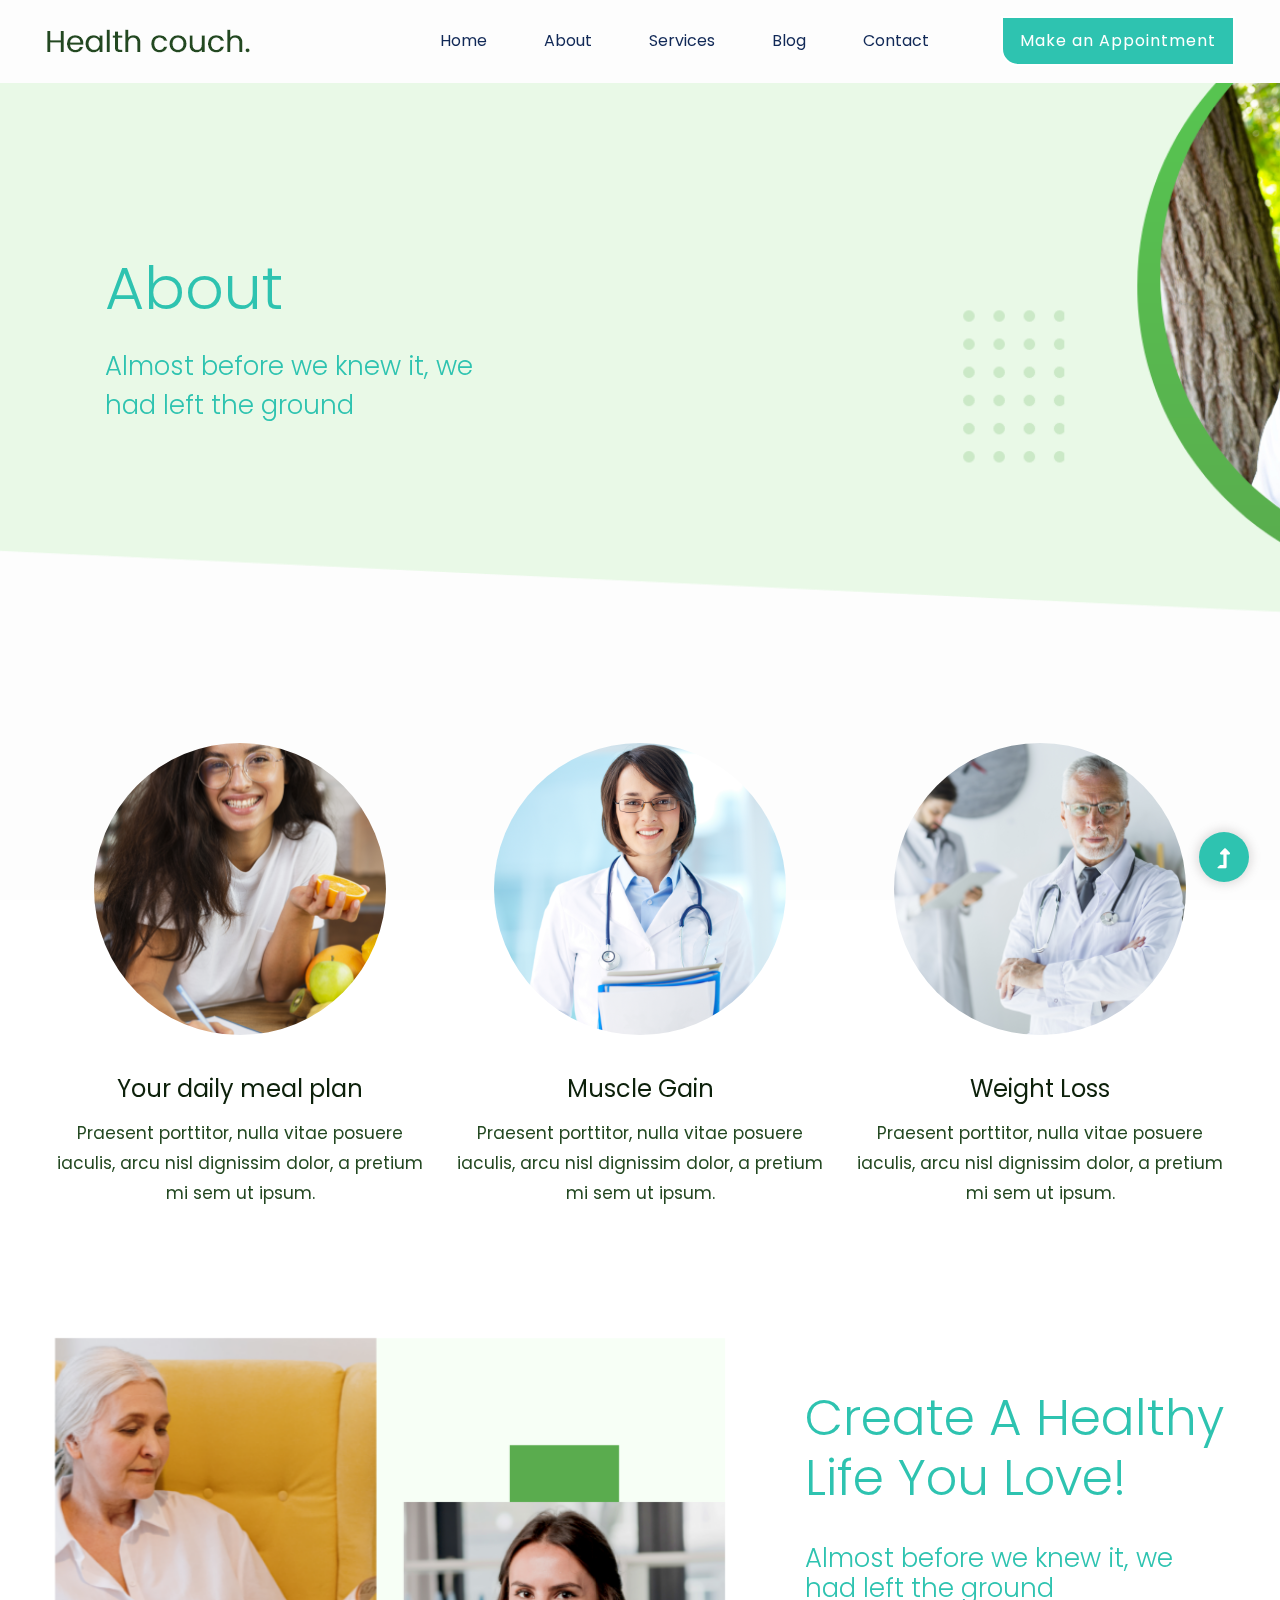
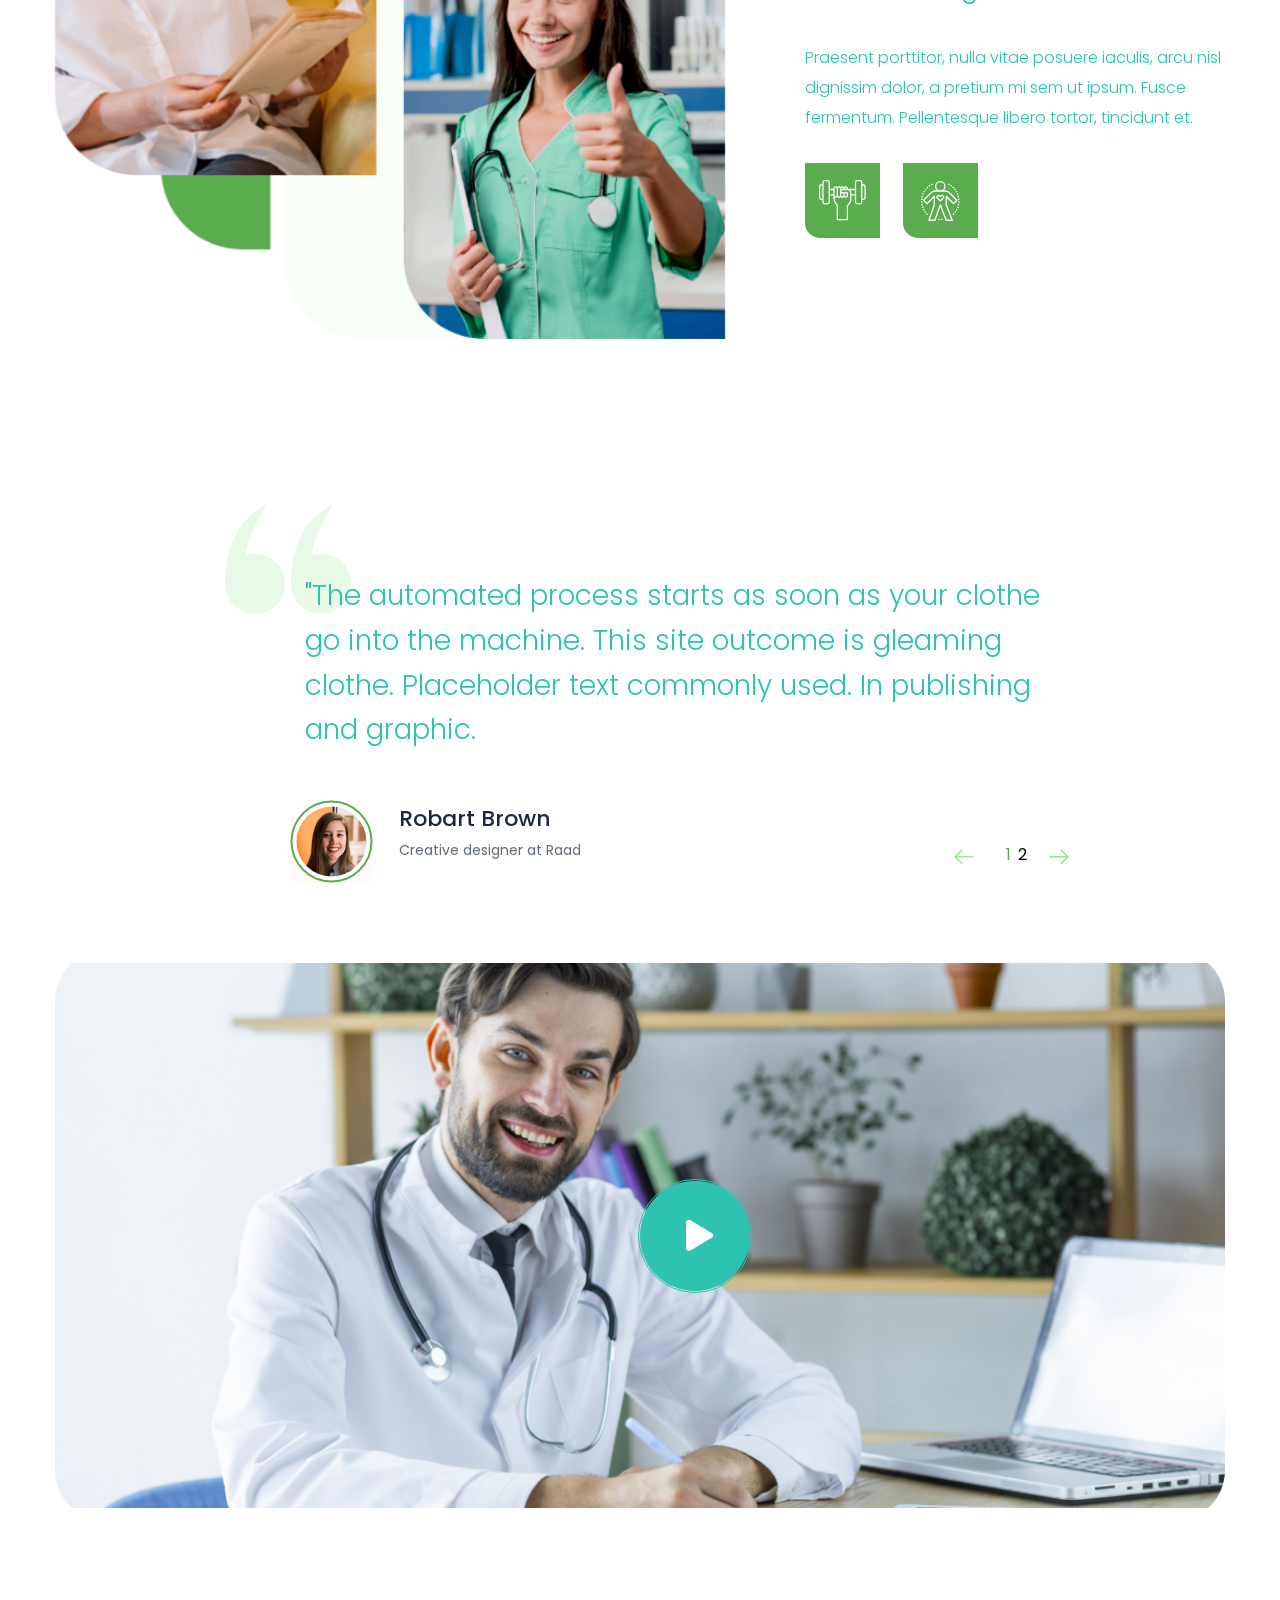
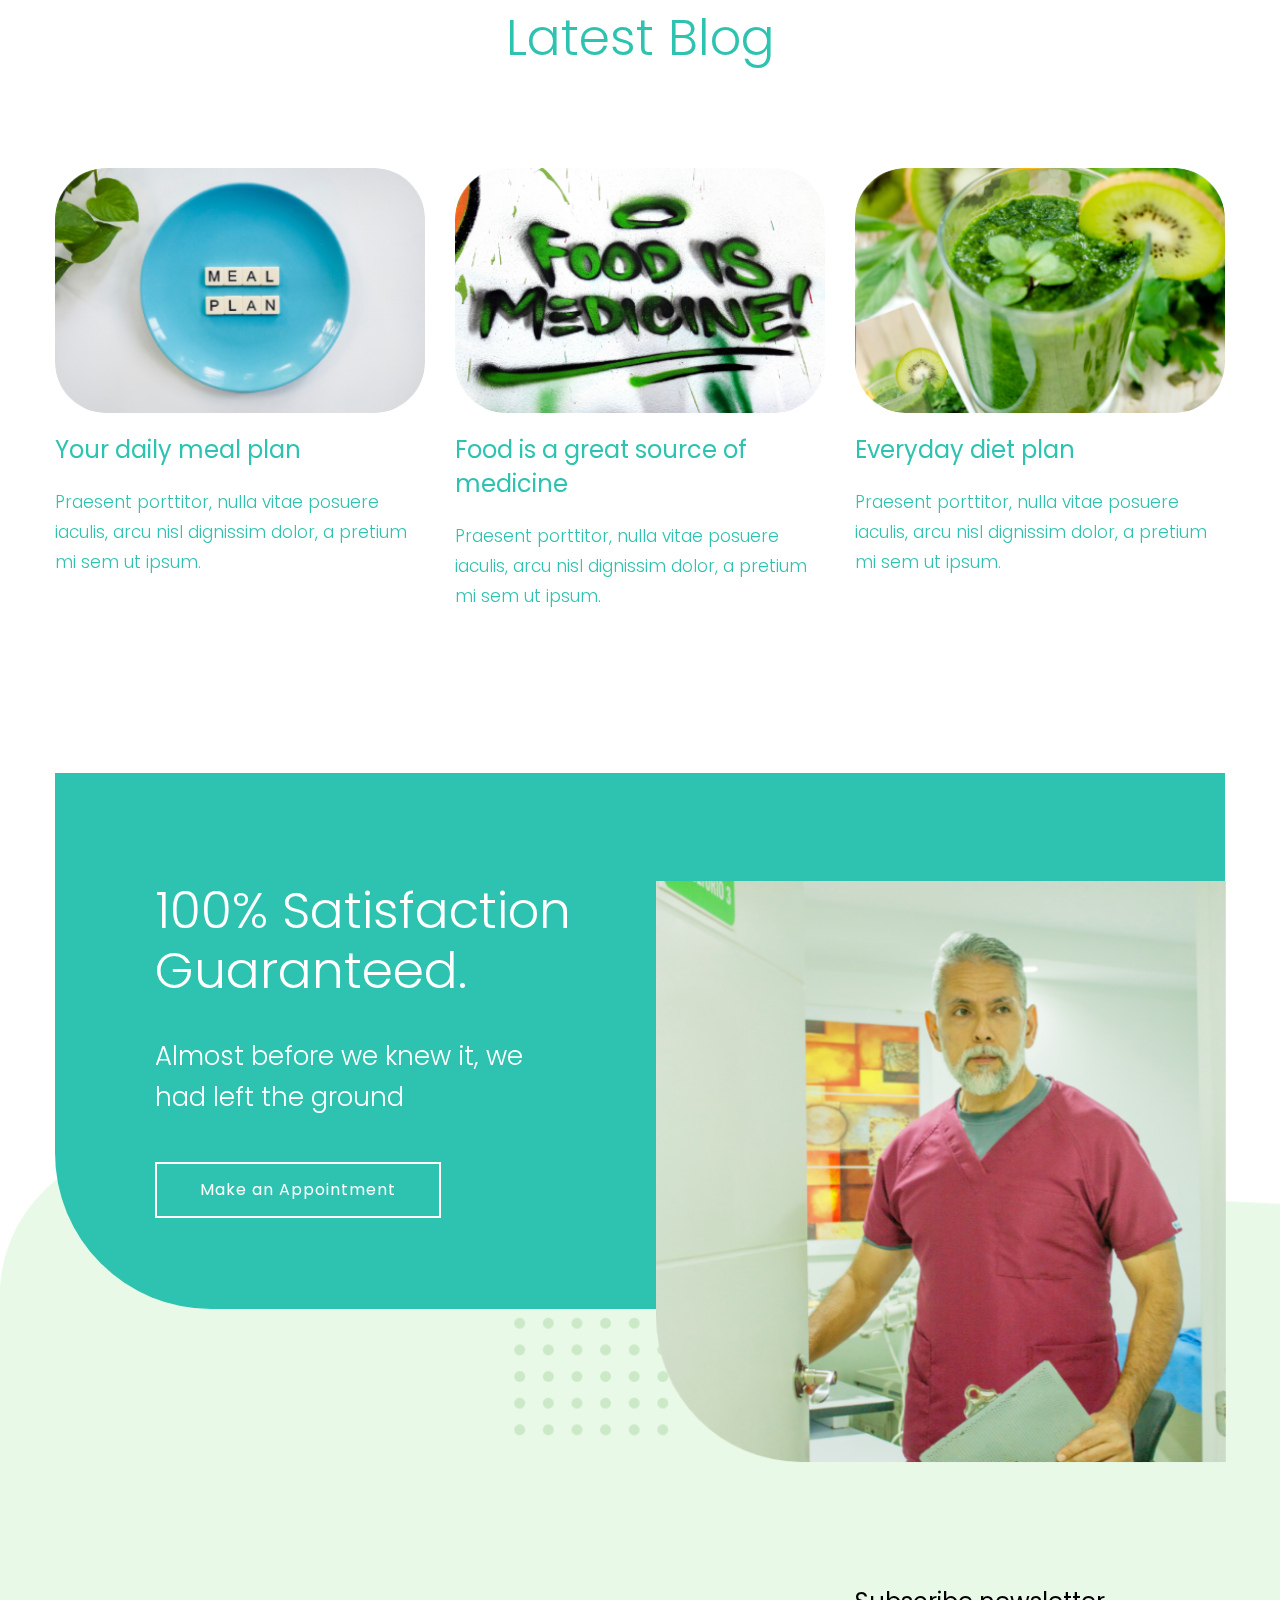
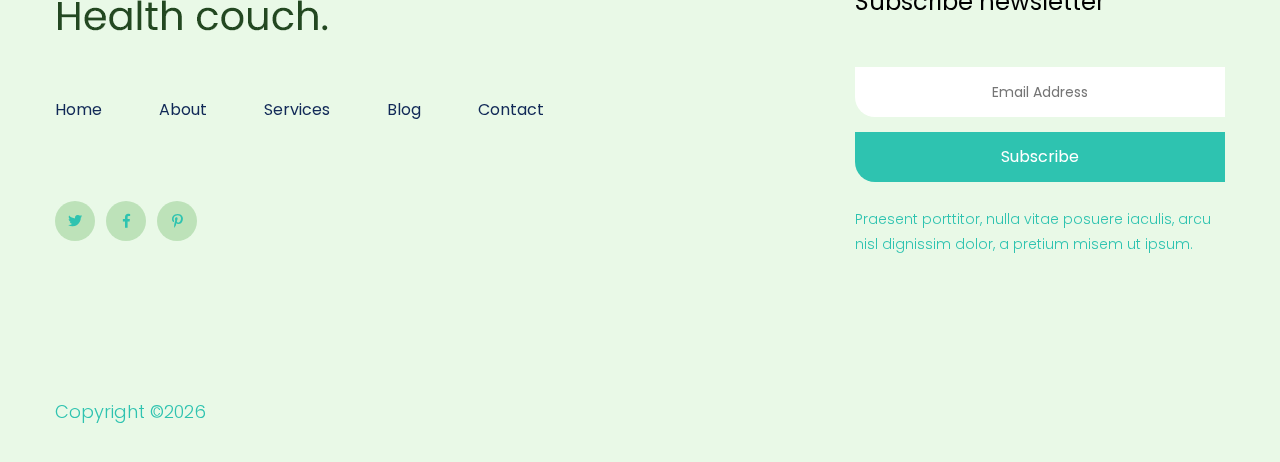
==== commit af4e4c30: "update" ====
--- a/about.html
+++ b/about.html
@@ -419,6 +419,18 @@
 </div>
 
 <!-- JS here -->
+<script>
+    window.embeddedChatbotConfig = {
+    chatbotId: "X_PhUq6a9Q8qX3bIFzZdO",
+    domain: "www.chatbase.co"
+    }
+    </script>
+    <script
+    src="https://www.chatbase.co/embed.min.js"
+    chatbotId="X_PhUq6a9Q8qX3bIFzZdO"
+    domain="www.chatbase.co"
+    defer>
+    </script>
 
 <script src="./assets/js/vendor/modernizr-3.5.0.min.js"></script>
 <!-- Jquery, Popper, Bootstrap -->
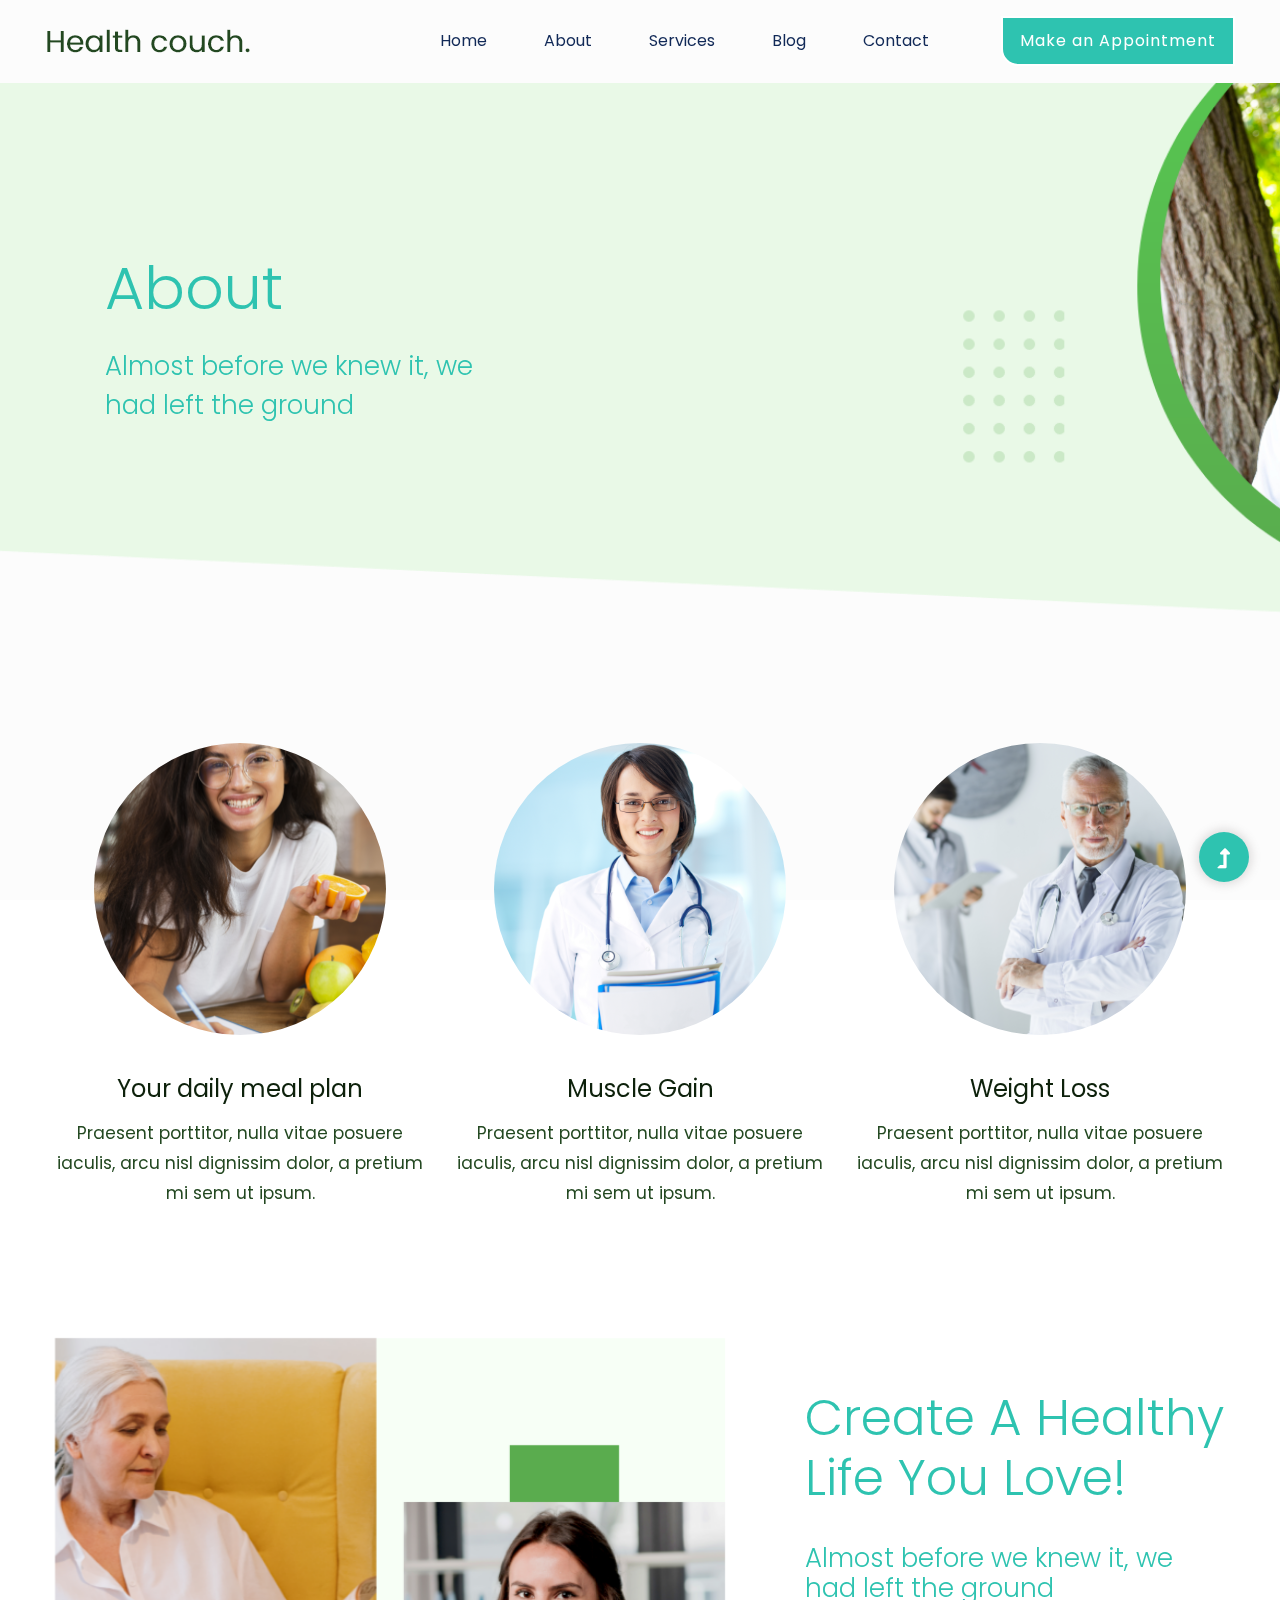
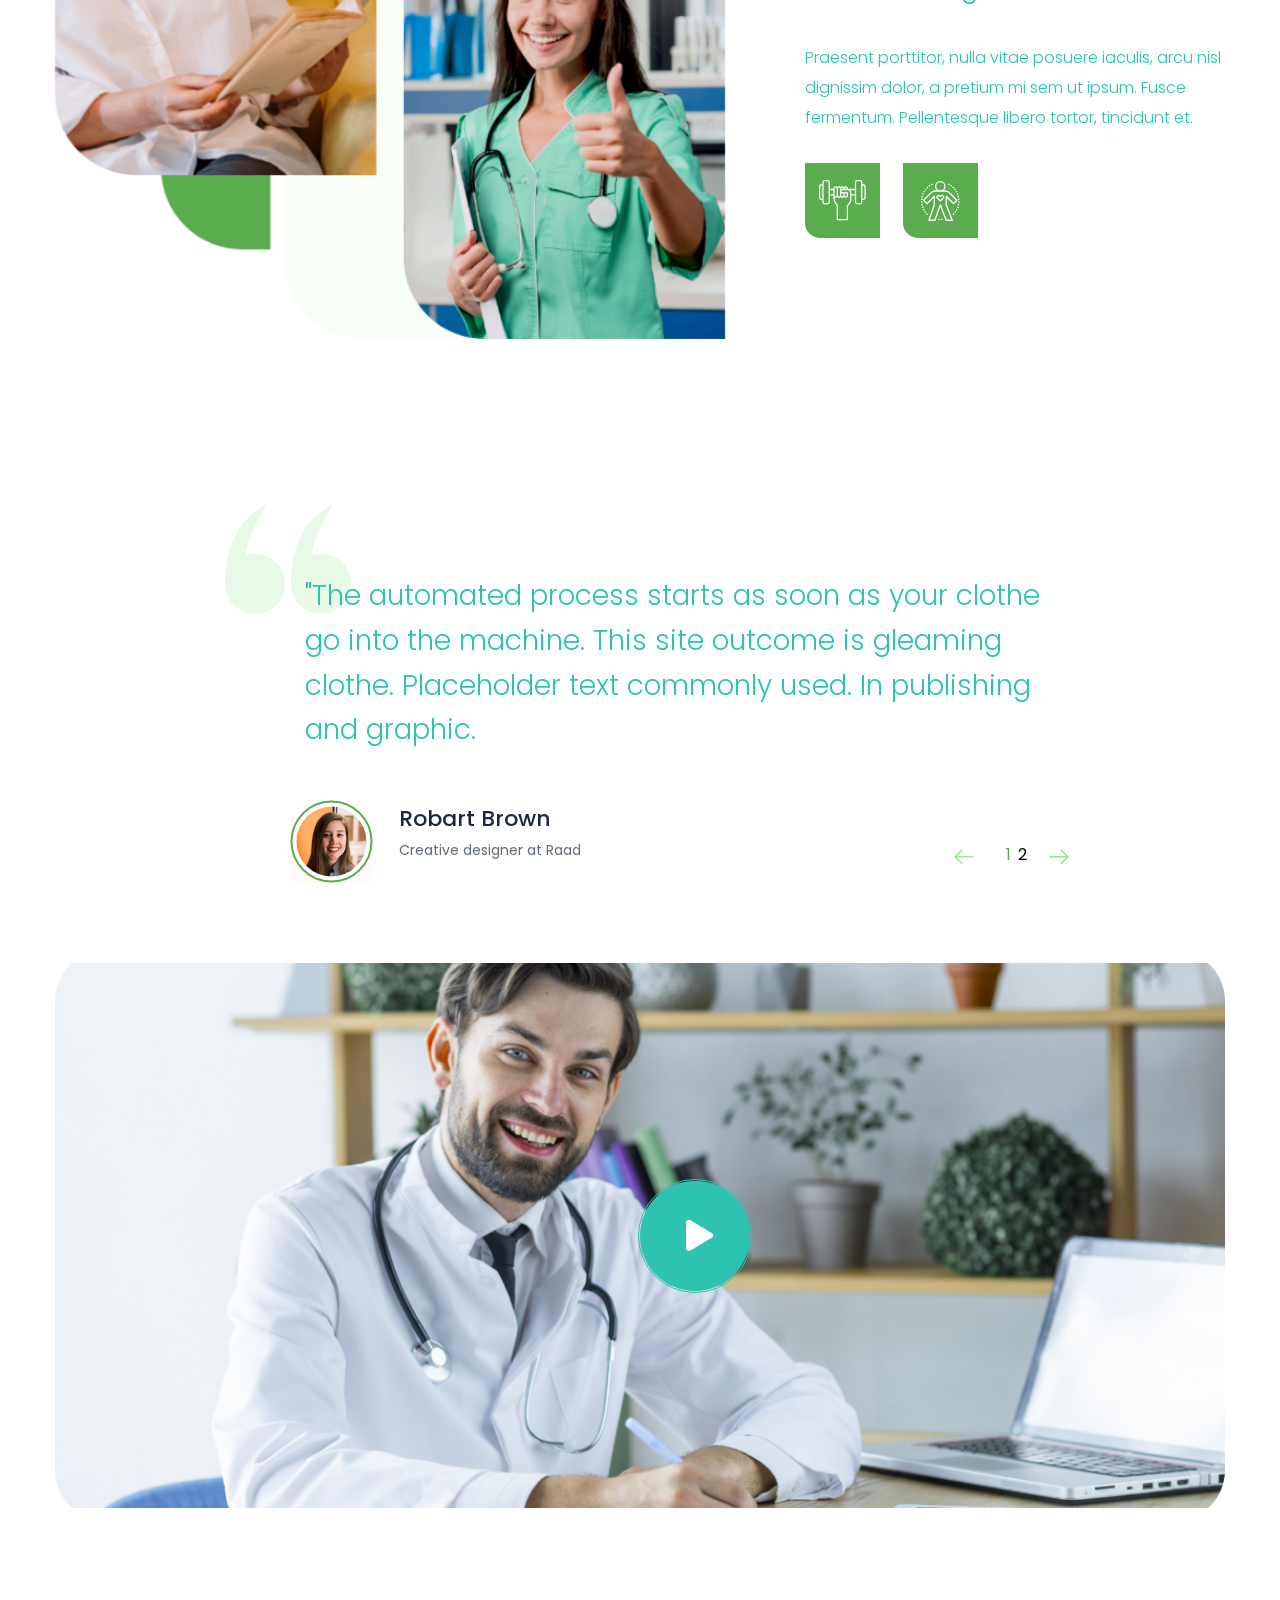
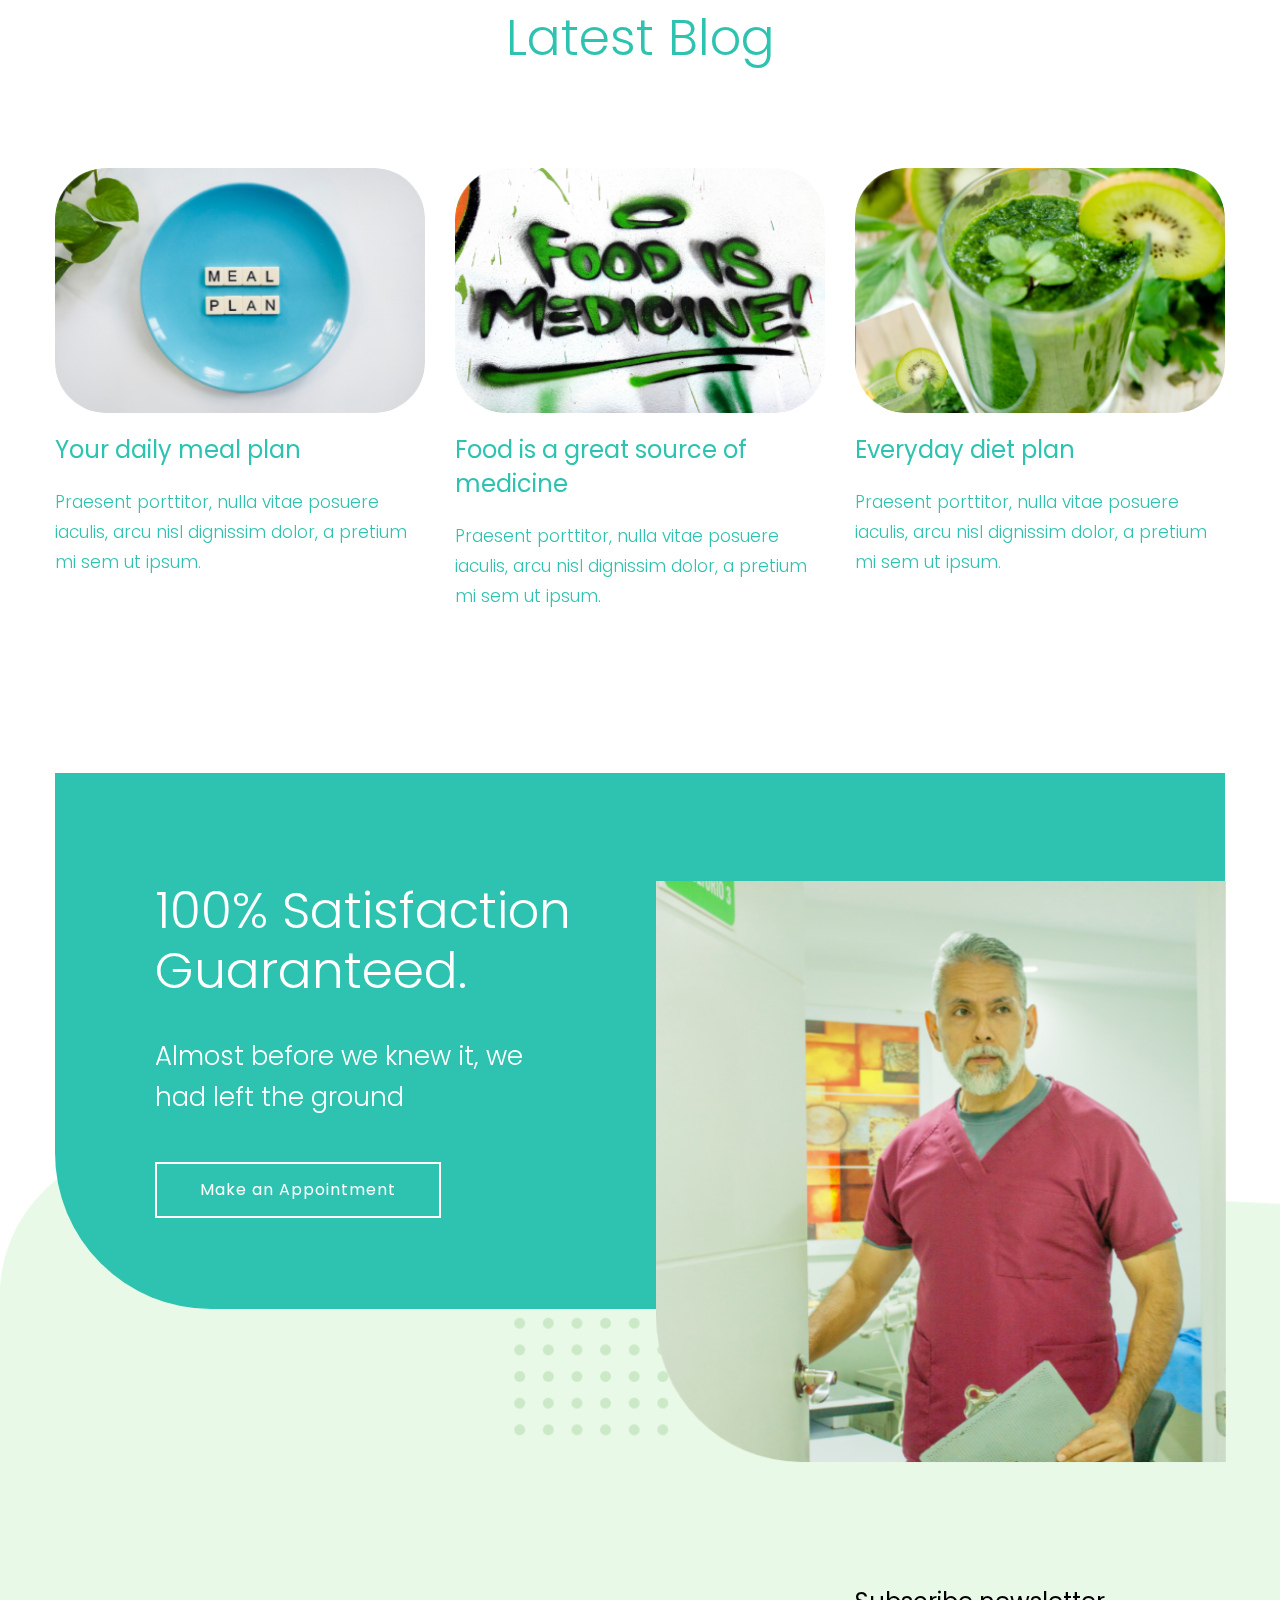
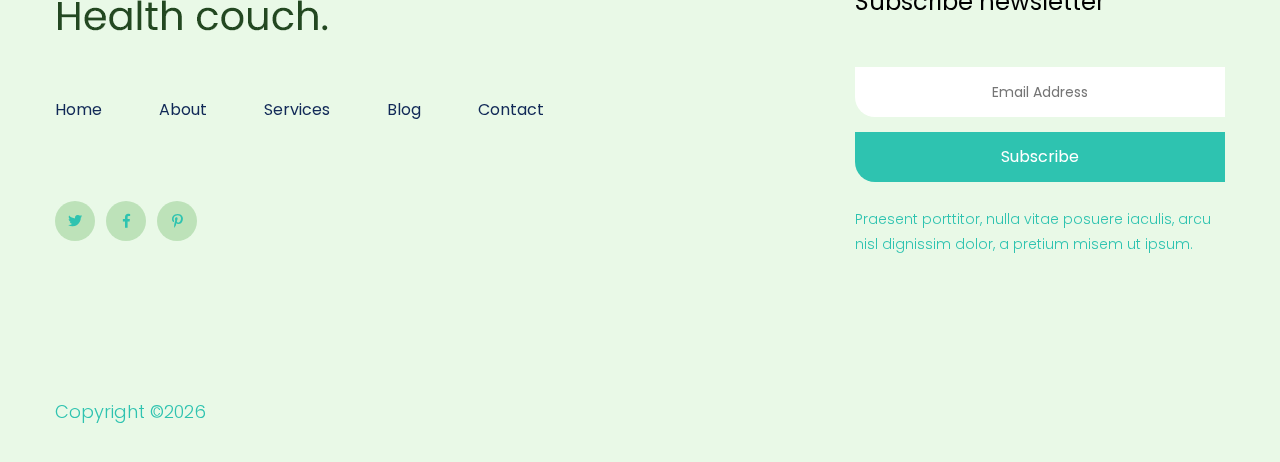
==== commit 6ed3fc0e: "update" ====
--- a/about.html
+++ b/about.html
@@ -3,7 +3,7 @@
 <head>
     <meta charset="utf-8">
     <meta http-equiv="x-ua-compatible" content="ie=edge">
-    <title>Health | Template</title>
+    <title>Health  </title>
     <meta name="description" content="">
     <meta name="viewport" content="width=device-width, initial-scale=1">
     <link rel="manifest" href="site.webmanifest">
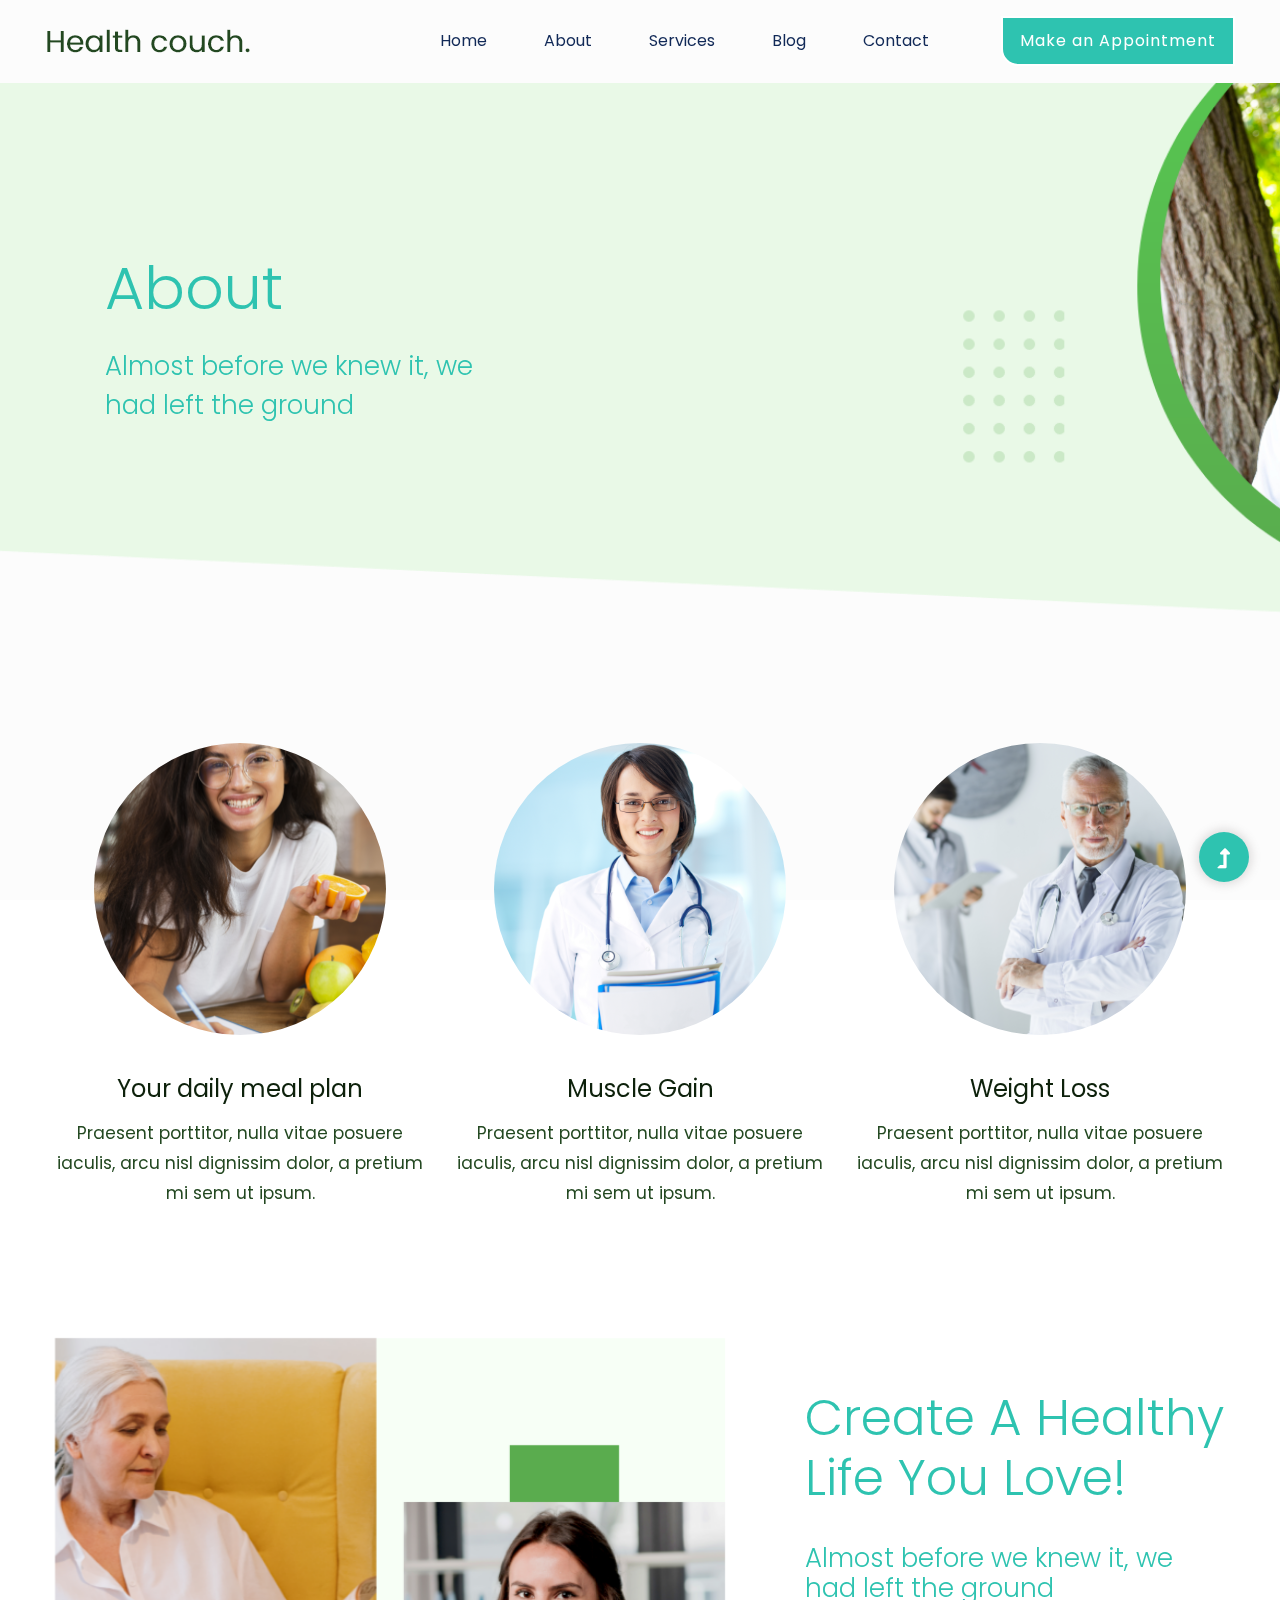
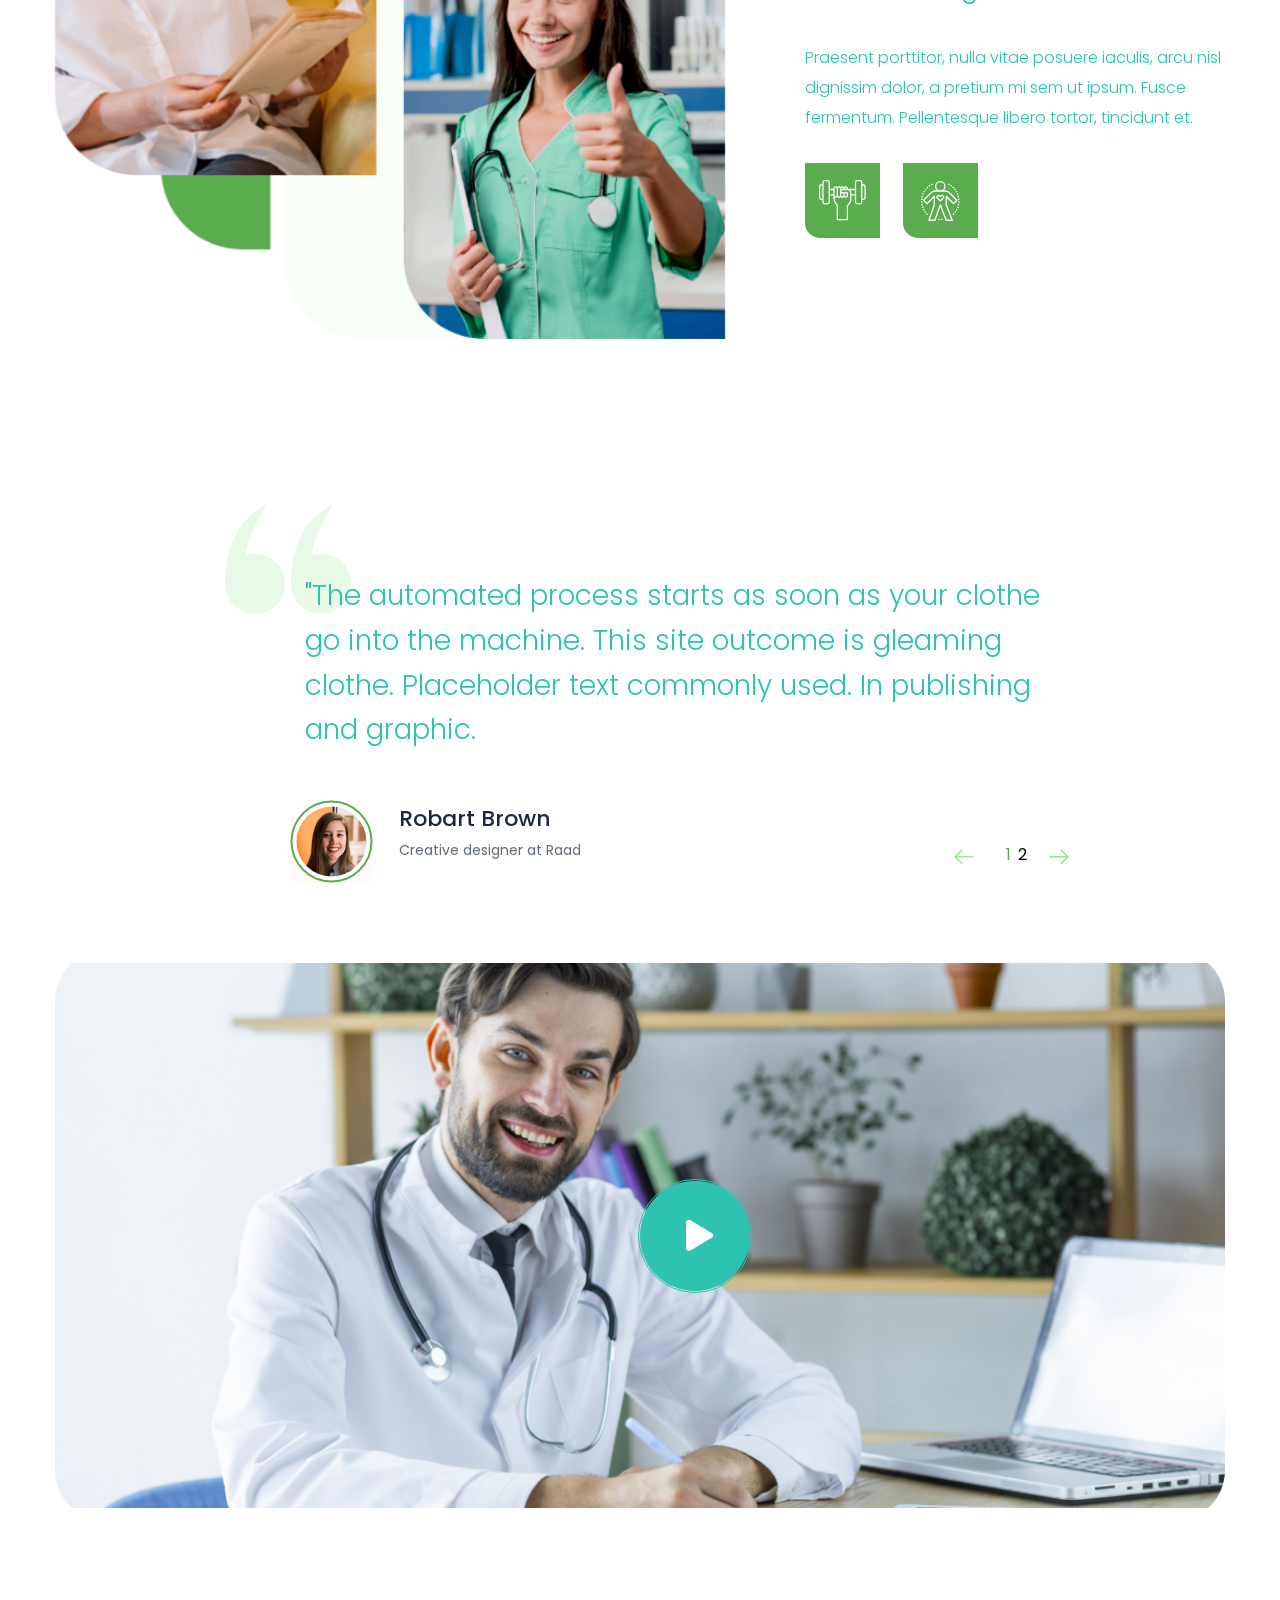
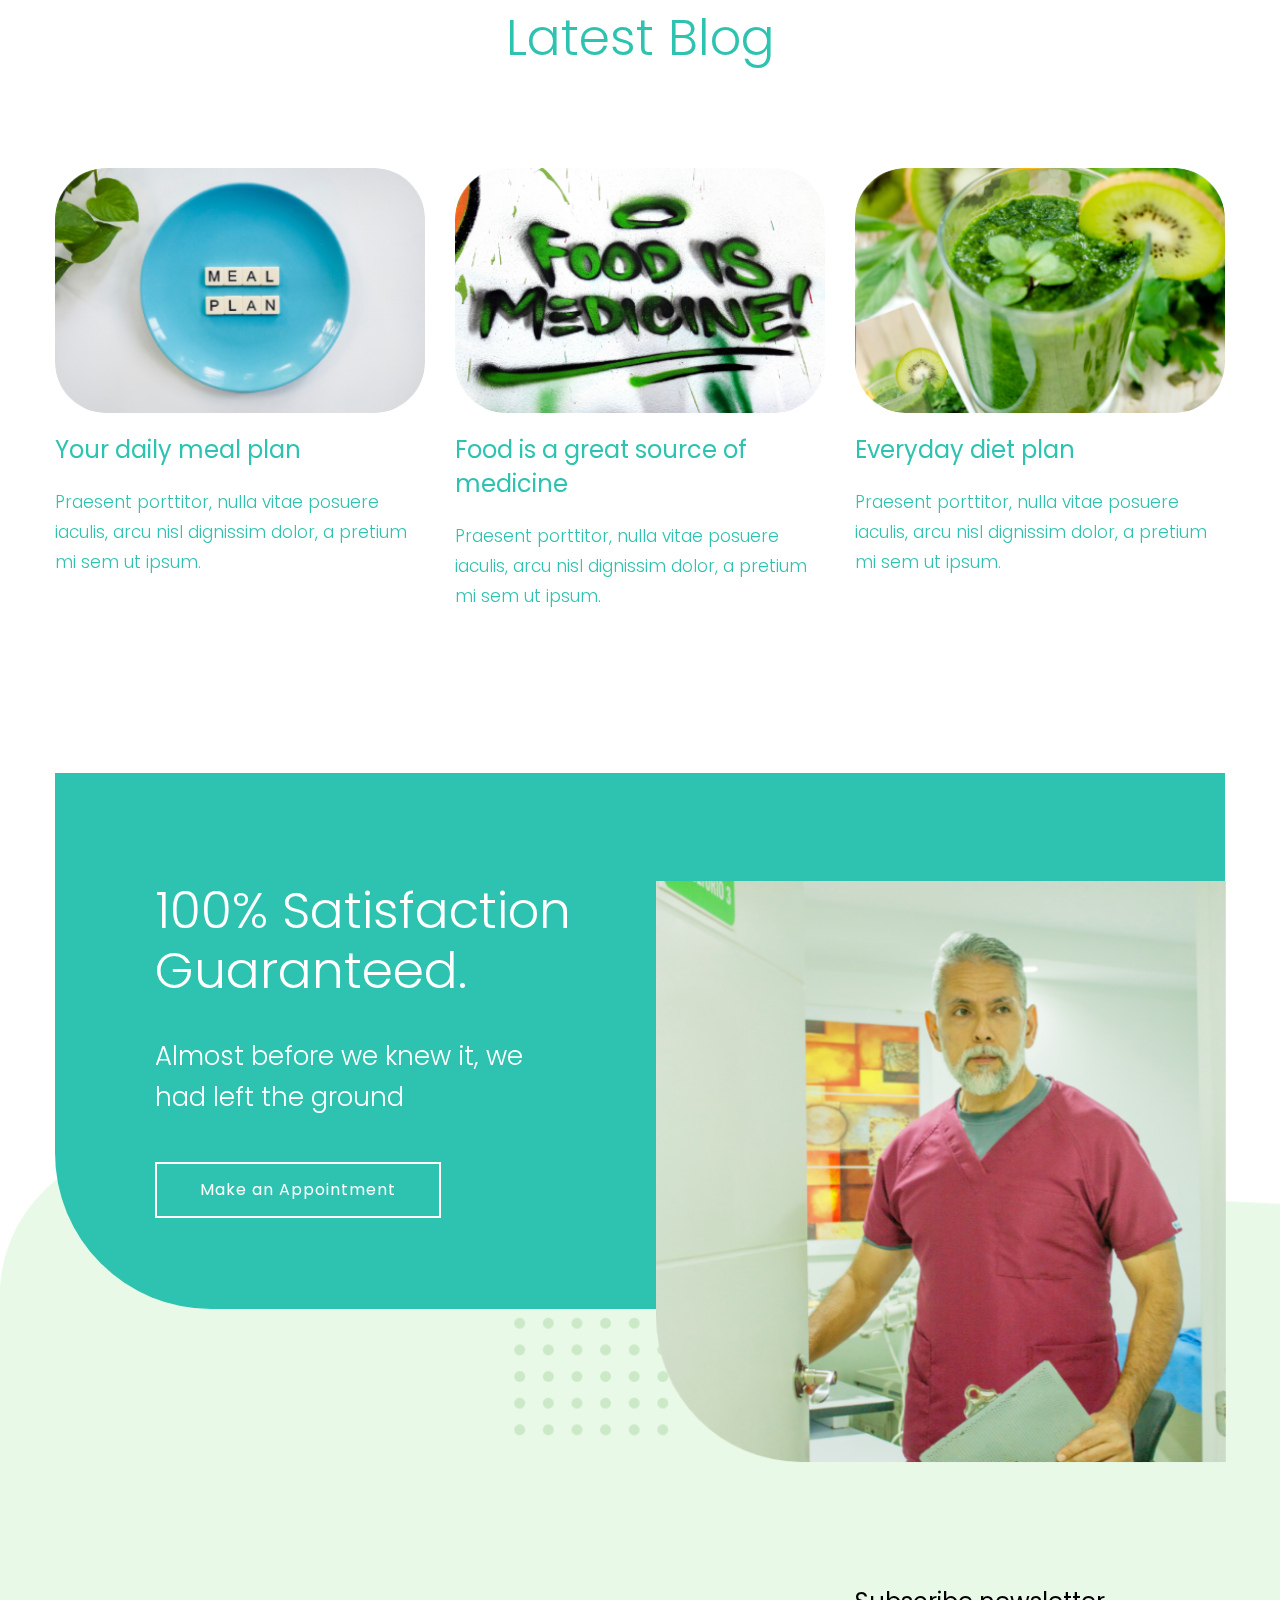
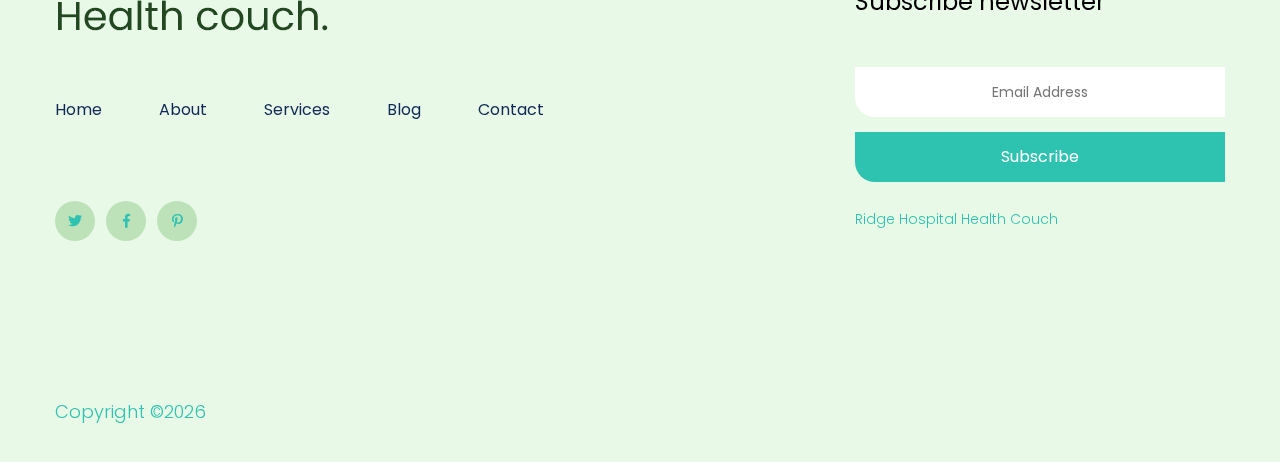
==== commit 2b933d87: "update" ====
--- a/about.html
+++ b/about.html
@@ -374,7 +374,7 @@
                             <!-- Form -->
                             <div class="footer-form">
                                 <div id="mc_embed_signup">
-                                    <form target="_blank" action="https://spondonit.us12.list-manage.com/subscribe/post?u=1462626880ade1ac87bd9c93a&amp;id=92a4423d01" method="get" class="subscribe_form relative mail_part" novalidate="true">
+                                    <form target="_blank" action="" method="get" class="subscribe_form relative mail_part" novalidate="true">
                                         <input type="email" name="EMAIL" id="newsletter-form-email" placeholder=" Email Address " class="placeholder hide-on-focus" onfocus="this.placeholder = ''" onblur="this.placeholder = 'Enter your email'">
                                         <div class="form-icon">
                                             <button type="submit" name="submit" id="newsletter-submit" class="email_icon newsletter-submit button-contactForm">
@@ -387,7 +387,7 @@
                             </div>
                             <div class="footer-tittle">
                                 <div class="footer-pera">
-                                    <p>Praesent porttitor, nulla vitae posuere iaculis, arcu nisl dignissim dolor, a pretium misem ut ipsum.</p>
+                                    <p>Ridge Hospital Health Couch</p>
                                 </div>
                             </div>
                         </div>
@@ -419,18 +419,18 @@
 </div>
 
 <!-- JS here -->
-<script>
-    window.embeddedChatbotConfig = {
-    chatbotId: "X_PhUq6a9Q8qX3bIFzZdO",
-    domain: "www.chatbase.co"
-    }
-    </script>
-    <script
-    src="https://www.chatbase.co/embed.min.js"
-    chatbotId="X_PhUq6a9Q8qX3bIFzZdO"
-    domain="www.chatbase.co"
-    defer>
-    </script>
+ <script>
+window.embeddedChatbotConfig = {
+chatbotId: "bOGuh4LVHA6oNS3n6ZJbM",
+domain: "www.chatbase.co"
+}
+</script>
+<script
+src="https://www.chatbase.co/embed.min.js"
+chatbotId="bOGuh4LVHA6oNS3n6ZJbM"
+domain="www.chatbase.co"
+defer>
+</script>
 
 <script src="./assets/js/vendor/modernizr-3.5.0.min.js"></script>
 <!-- Jquery, Popper, Bootstrap -->
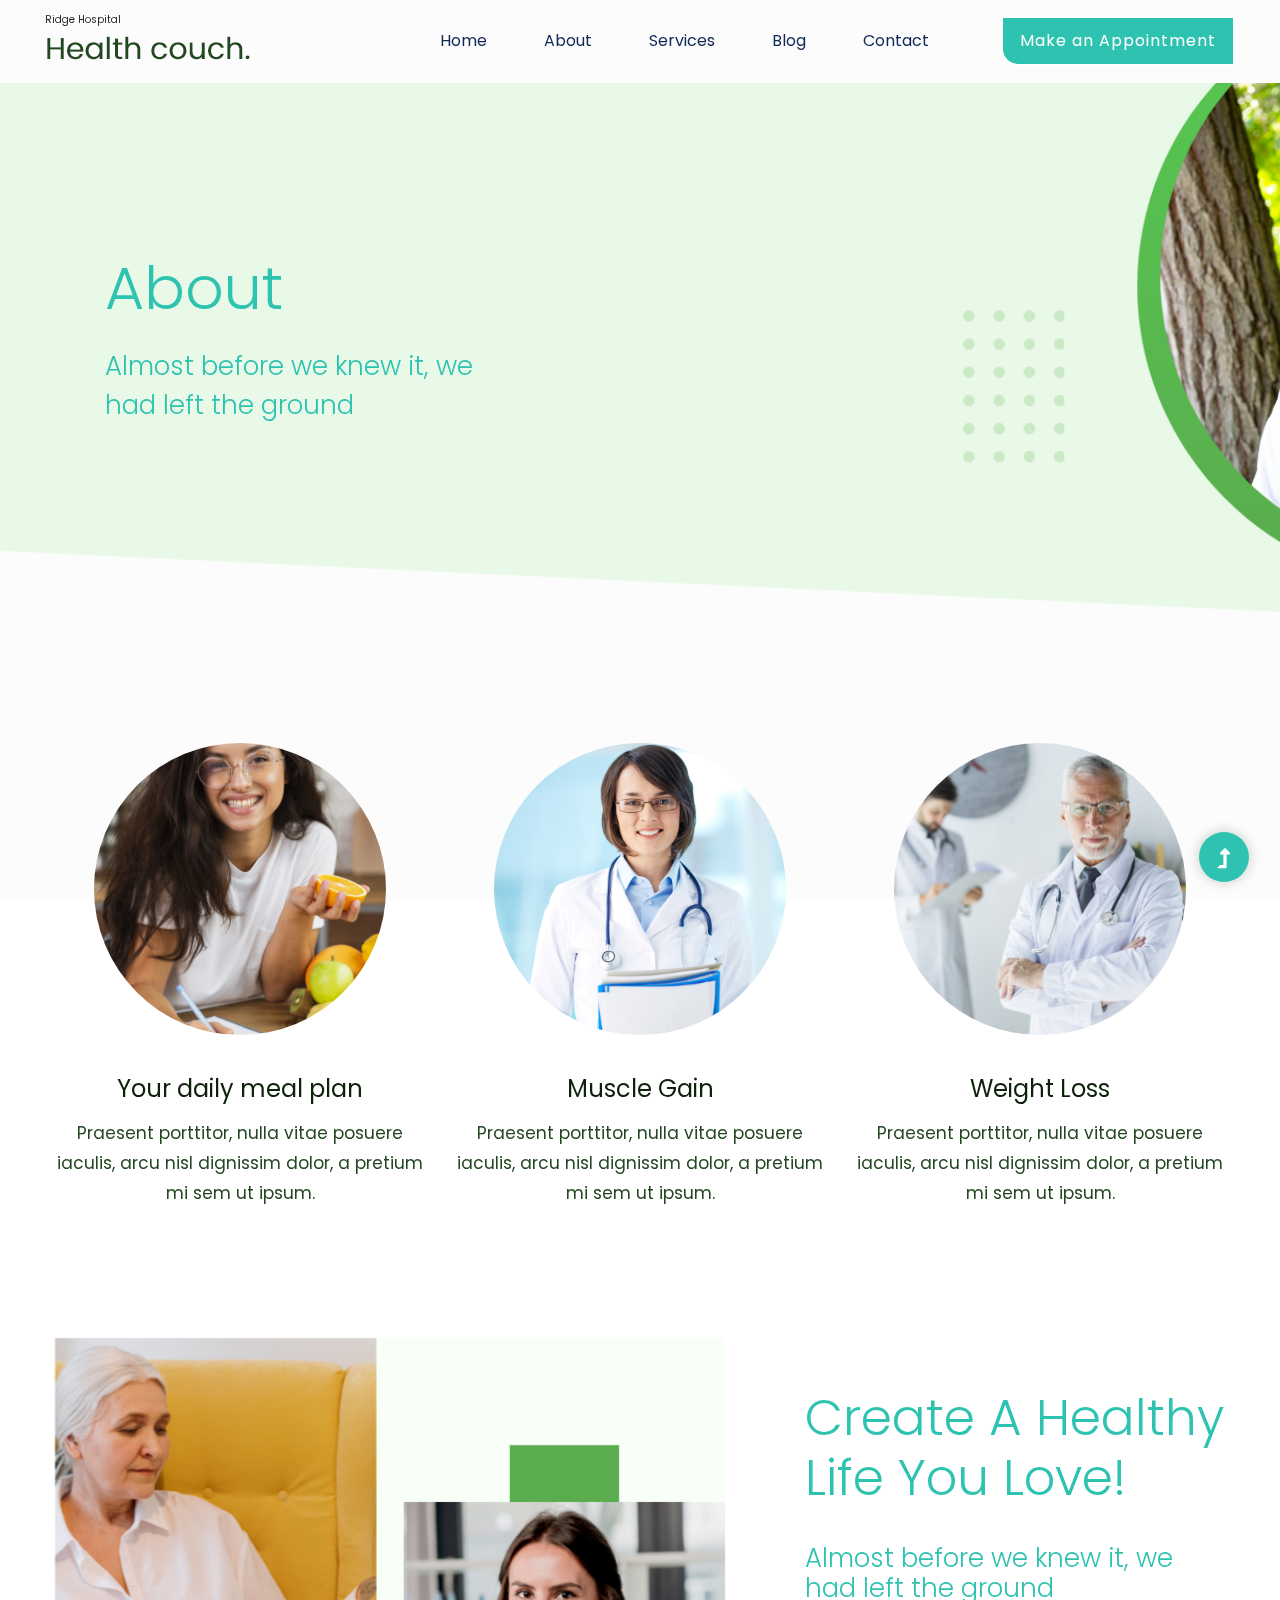
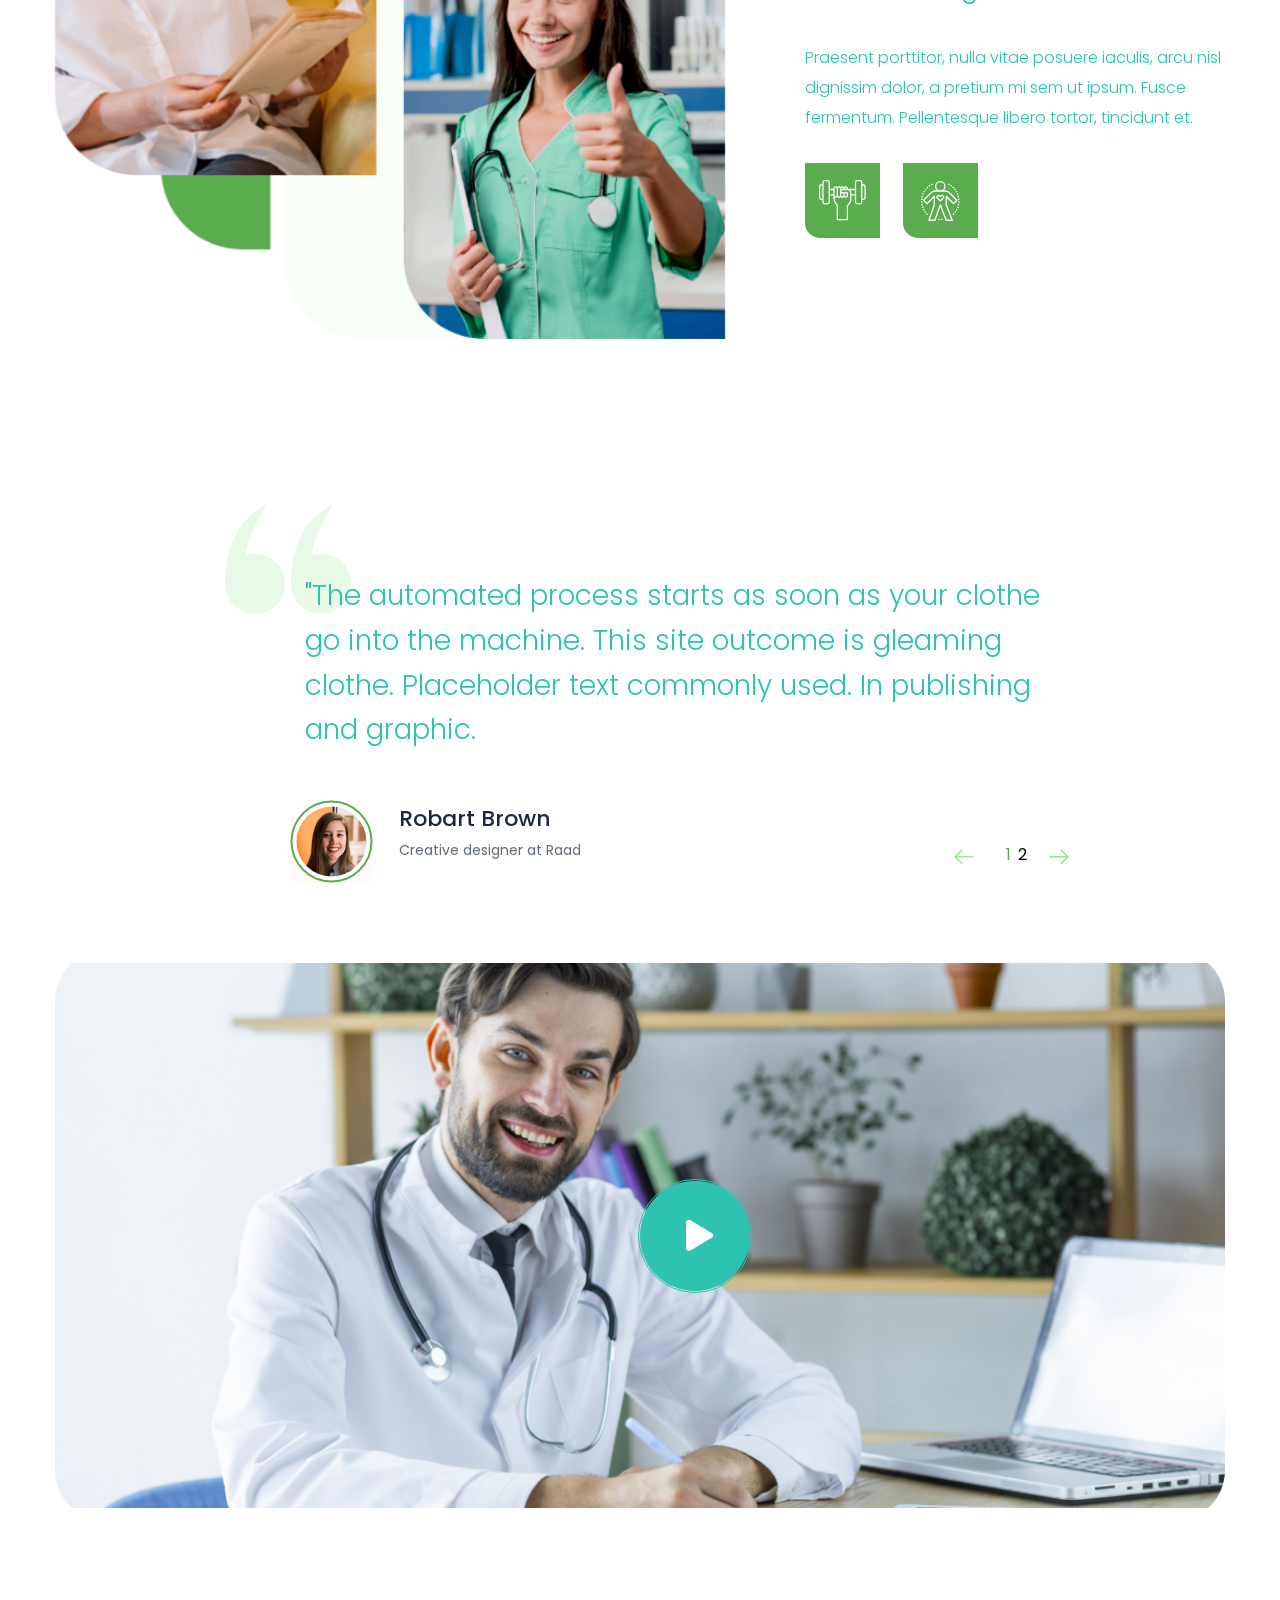
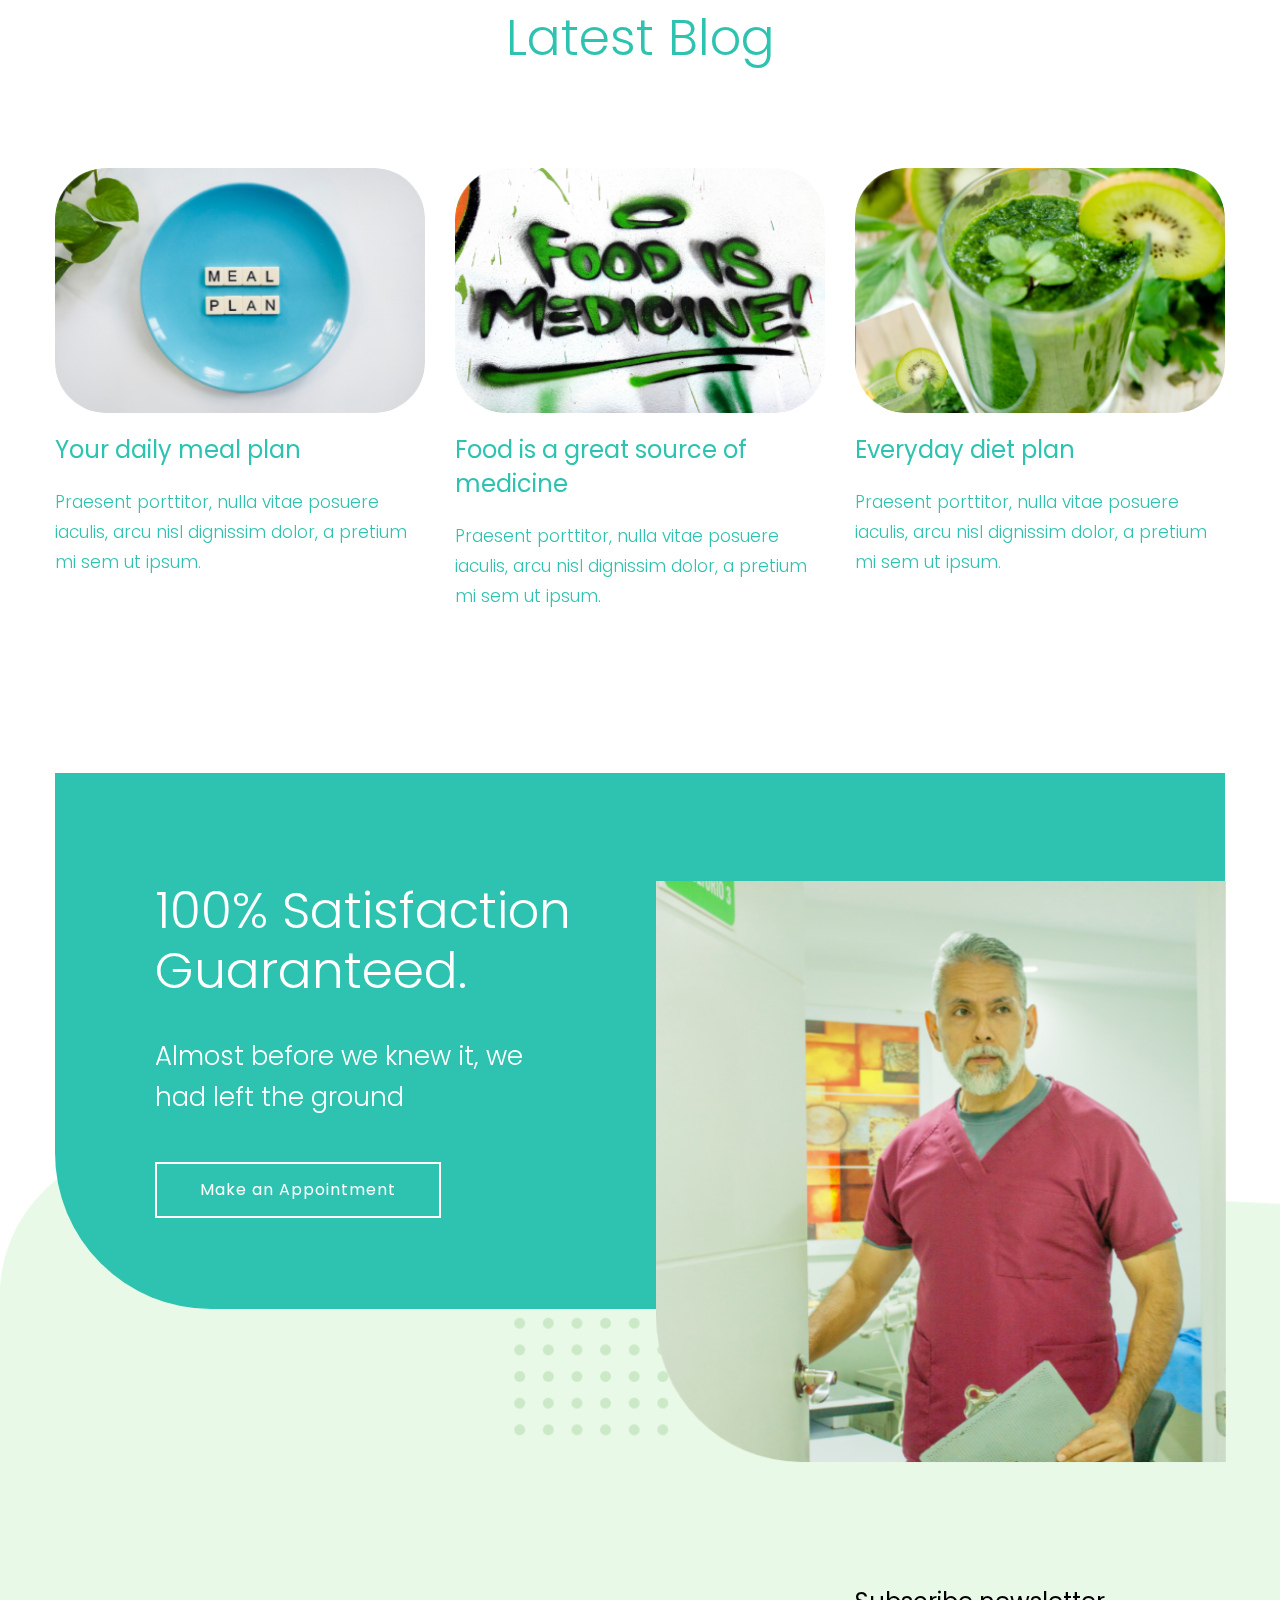
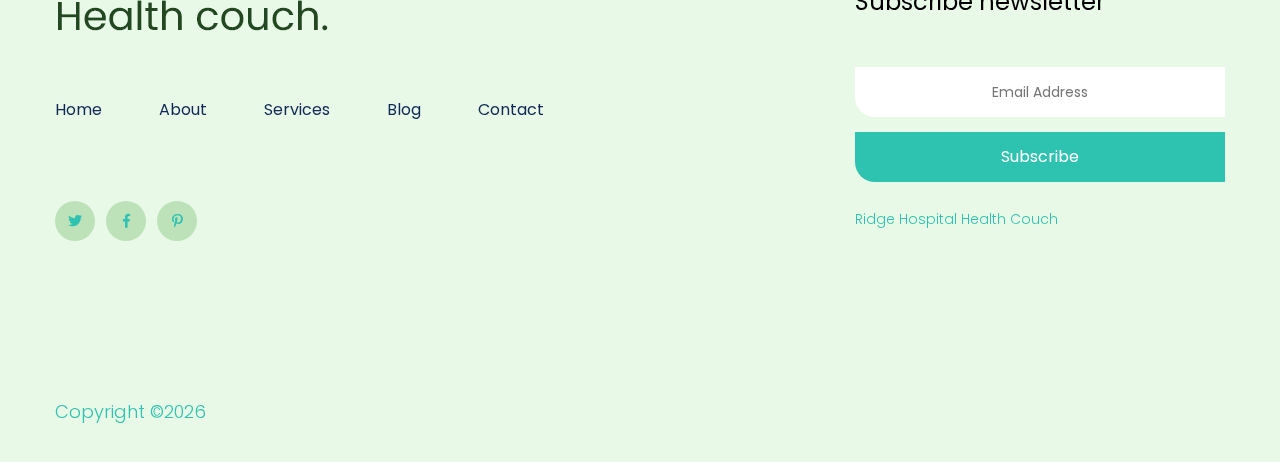
==== commit ae251460: "update" ====
--- a/about.html
+++ b/about.html
@@ -31,7 +31,8 @@
             <div class="preloader-inner position-relative">
                 <div class="preloader-circle"></div>
                 <div class="preloader-img pere-text">
-                    <img src="assets/img/logo/loder.png" alt="">
+                   <span>Ridge Hospital</span>                  <img src="assets/img/logo/loder.png" alt="">
+
                 </div>
             </div>
         </div>
@@ -46,7 +47,7 @@
                         <!-- Logo -->
                         <div class="col-xl-2 col-lg-2 col-md-1">
                             <div class="logo">
-                                <a href="index.html"><img src="assets/img/logo/logo.png" alt=""></a>
+                               <span>Ridge Hospital</span> <a href="index.html"><img src="assets/img/logo/logo.png" alt=""></a>
                             </div>
                         </div>
                         <div class="col-xl-10 col-lg-10 col-md-10">
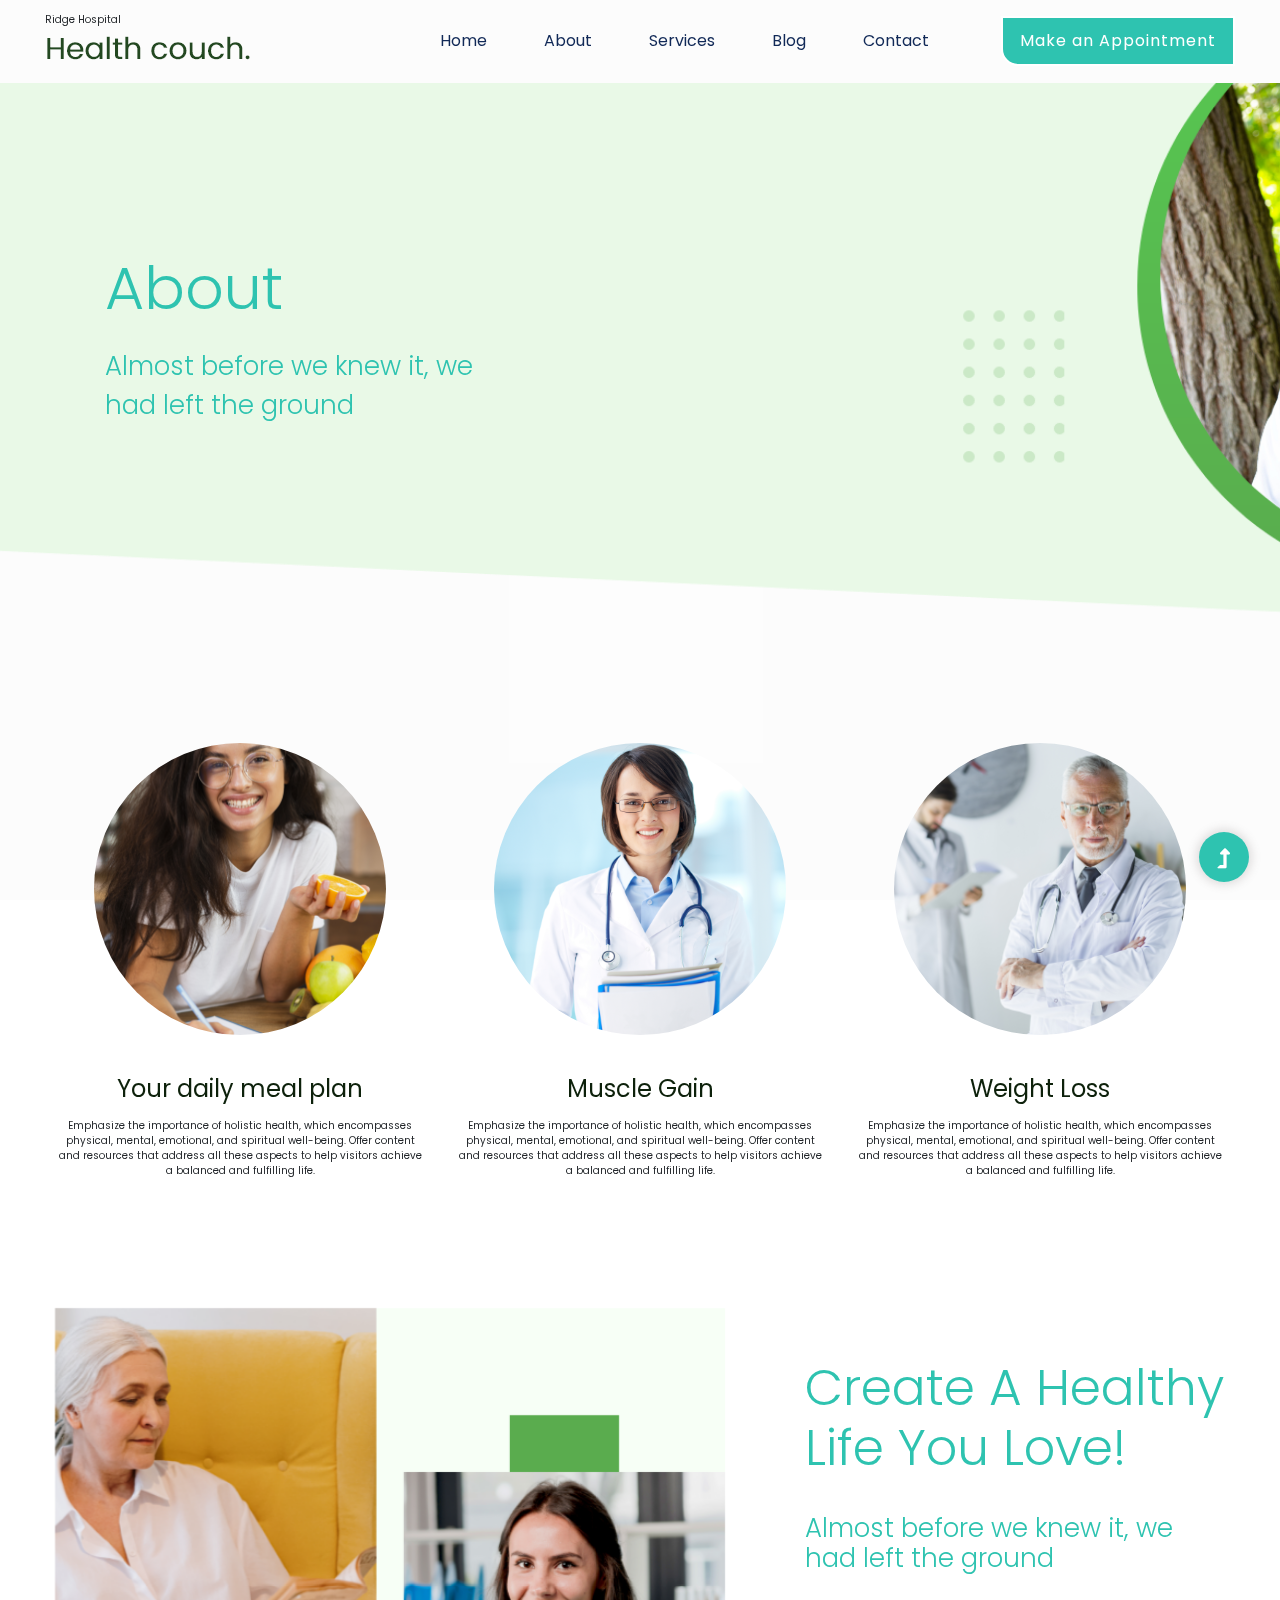
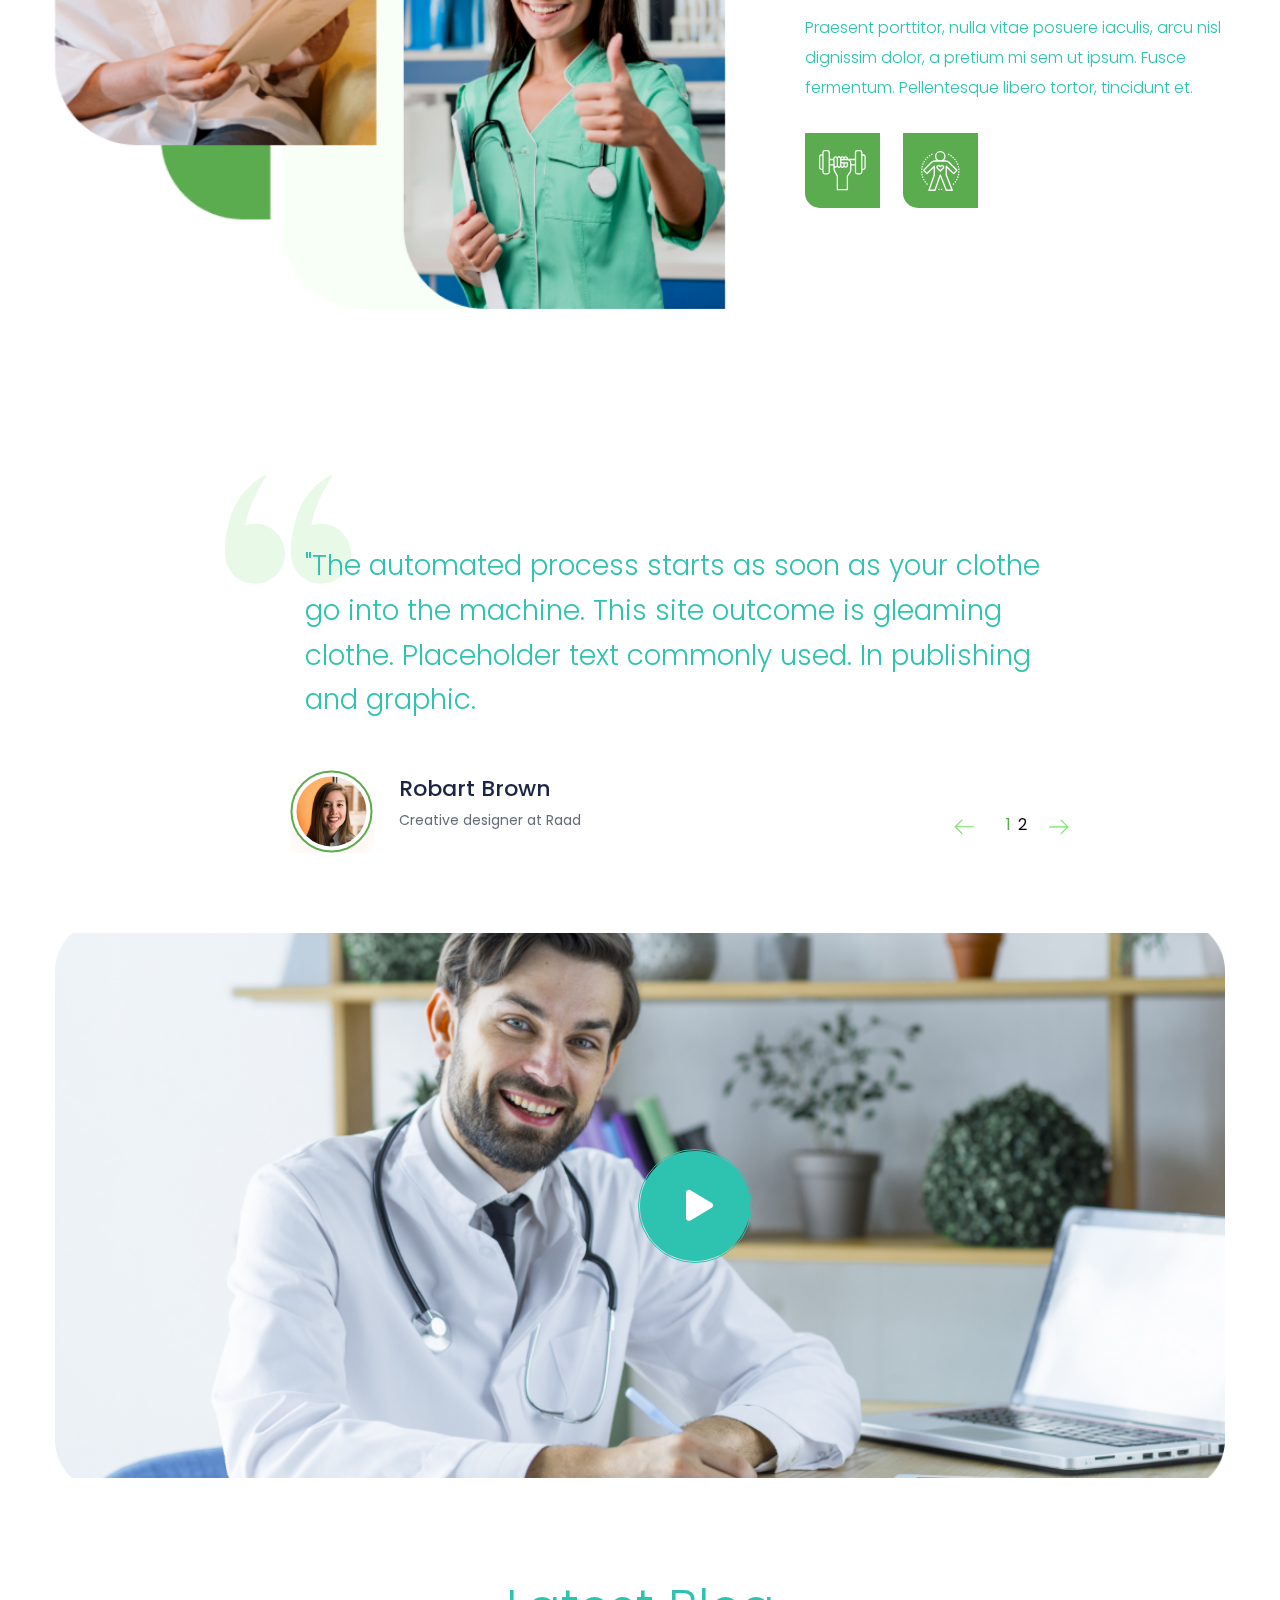
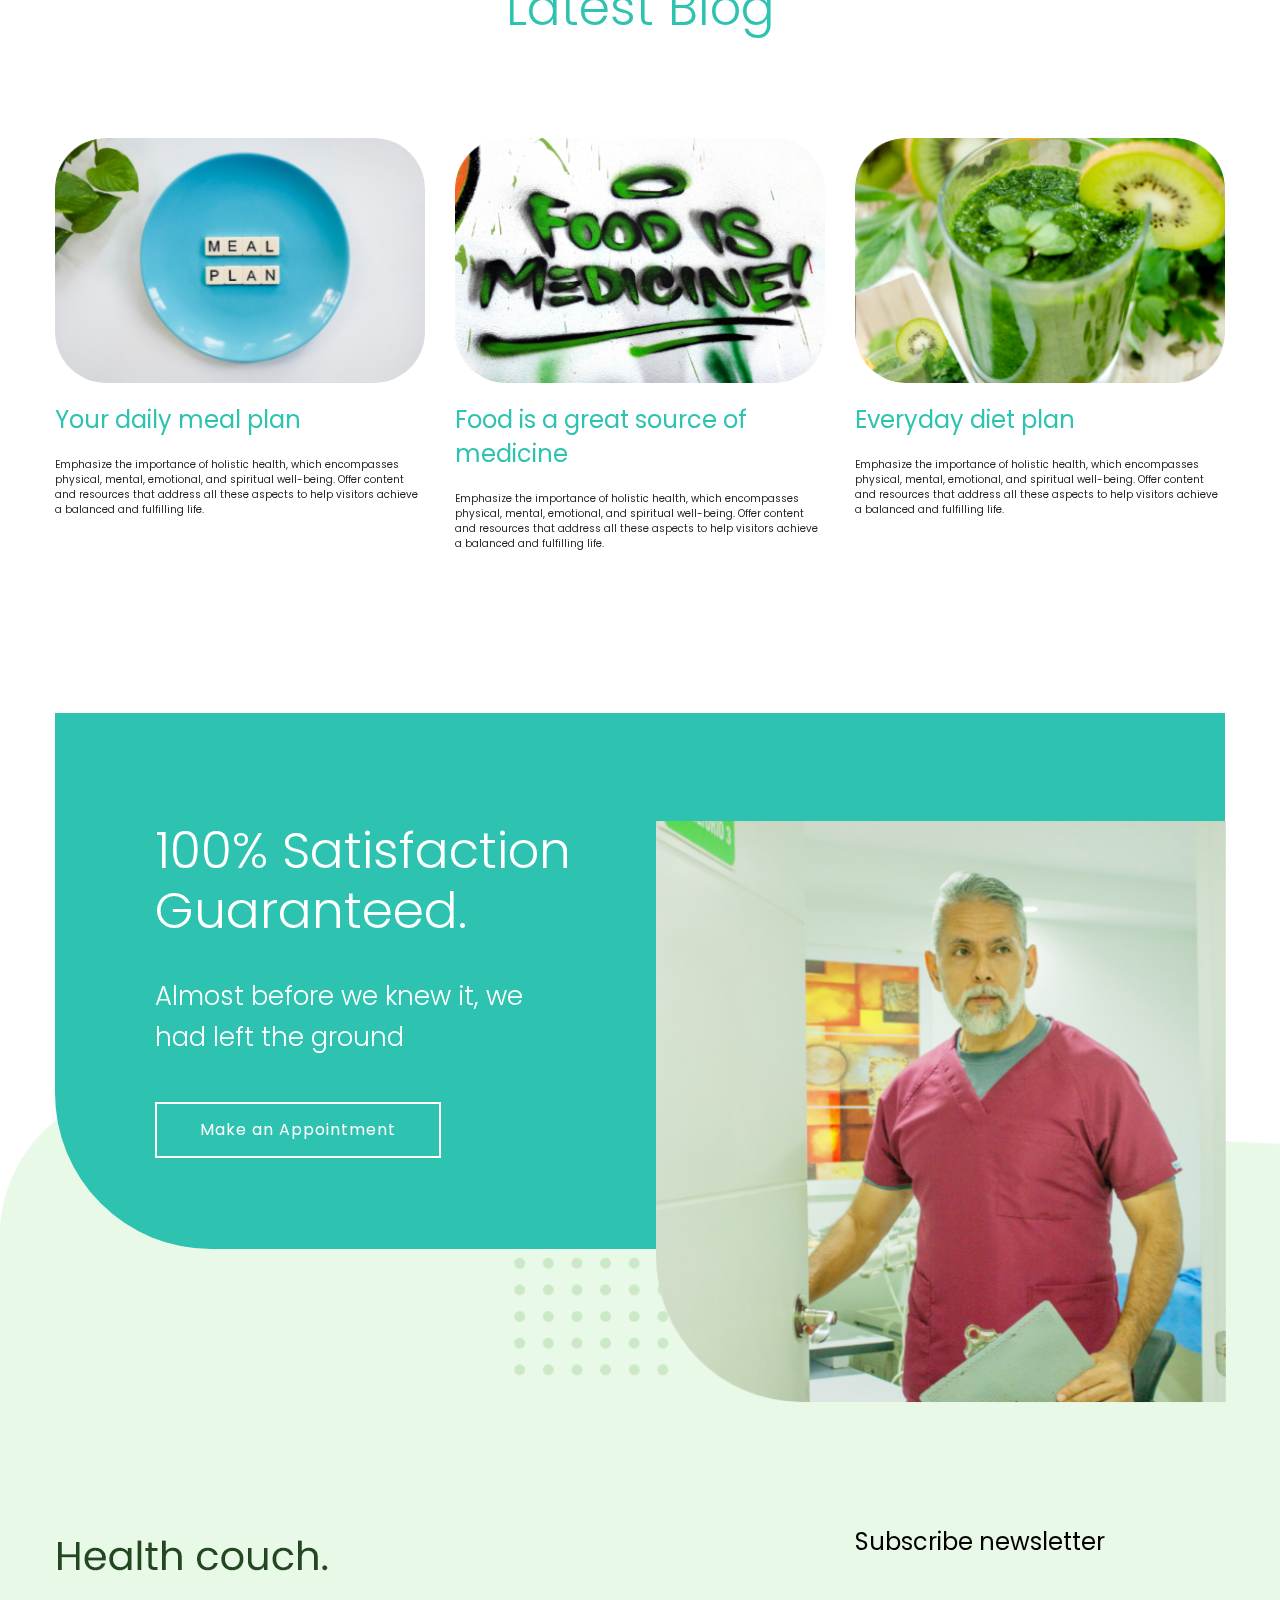
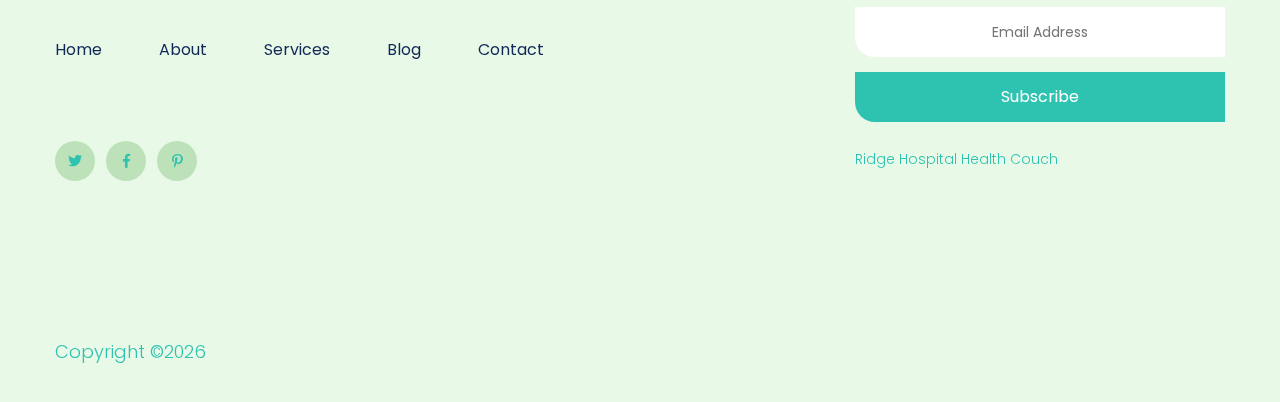
==== commit 017b156f: "update" ====
--- a/about.html
+++ b/about.html
@@ -118,8 +118,7 @@
                         </div>
                         <div class="cat-cap">
                             <h5><a href="#">Your daily meal plan</a></h5>
-                            <p>Praesent porttitor, nulla vitae posuere iaculis, arcu nisl dignissim dolor, a pretium mi 
-                            sem ut ipsum.</p>
+                            Emphasize the importance of holistic health, which encompasses physical, mental, emotional, and spiritual well-being. Offer content and resources that address all these aspects to help visitors achieve a balanced and fulfilling life.
                         </div>
                     </div>
                 </div>
@@ -130,8 +129,7 @@
                         </div>
                         <div class="cat-cap">
                             <h5><a href="#">Muscle Gain</a></h5>
-                            <p>Praesent porttitor, nulla vitae posuere iaculis, arcu nisl dignissim dolor, a pretium mi 
-                            sem ut ipsum.</p>
+                            Emphasize the importance of holistic health, which encompasses physical, mental, emotional, and spiritual well-being. Offer content and resources that address all these aspects to help visitors achieve a balanced and fulfilling life.
                         </div>
                     </div>
                 </div>
@@ -142,8 +140,7 @@
                         </div>
                         <div class="cat-cap">
                             <h5><a href="#">Weight Loss</a></h5>
-                            <p>Praesent porttitor, nulla vitae posuere iaculis, arcu nisl dignissim dolor, a pretium mi 
-                            sem ut ipsum.</p>
+                            Emphasize the importance of holistic health, which encompasses physical, mental, emotional, and spiritual well-being. Offer content and resources that address all these aspects to help visitors achieve a balanced and fulfilling life.
                         </div>
                     </div>
                 </div>
@@ -263,8 +260,7 @@
                         </div>
                         <div class="blog-cap">
                             <h3><a href="blog_details.html">Your daily meal plan</a></h3>
-                            <P>Praesent porttitor, nulla vitae posuere iaculis, arcu nisl dignissim dolor, a pretium mi 
-                            sem ut ipsum.</P>
+                            Emphasize the importance of holistic health, which encompasses physical, mental, emotional, and spiritual well-being. Offer content and resources that address all these aspects to help visitors achieve a balanced and fulfilling life.
                         </div>
                     </div>
                 </div>
@@ -277,8 +273,7 @@
                         </div>
                         <div class="blog-cap">
                             <h3><a href="blog_details.html">Food is a great source of  medicine</a></h3>
-                            <P>Praesent porttitor, nulla vitae posuere iaculis, arcu nisl dignissim dolor, a pretium mi 
-                            sem ut ipsum.</P>
+                            Emphasize the importance of holistic health, which encompasses physical, mental, emotional, and spiritual well-being. Offer content and resources that address all these aspects to help visitors achieve a balanced and fulfilling life.
                         </div>
                     </div>
                 </div>
@@ -291,8 +286,7 @@
                         </div>
                         <div class="blog-cap">
                             <h3><a href="blog_details.html">Everyday diet plan</a></h3>
-                            <P>Praesent porttitor, nulla vitae posuere iaculis, arcu nisl dignissim dolor, a pretium mi 
-                            sem ut ipsum.</P>
+                            Emphasize the importance of holistic health, which encompasses physical, mental, emotional, and spiritual well-being. Offer content and resources that address all these aspects to help visitors achieve a balanced and fulfilling life.
                         </div>
                     </div>
                 </div>
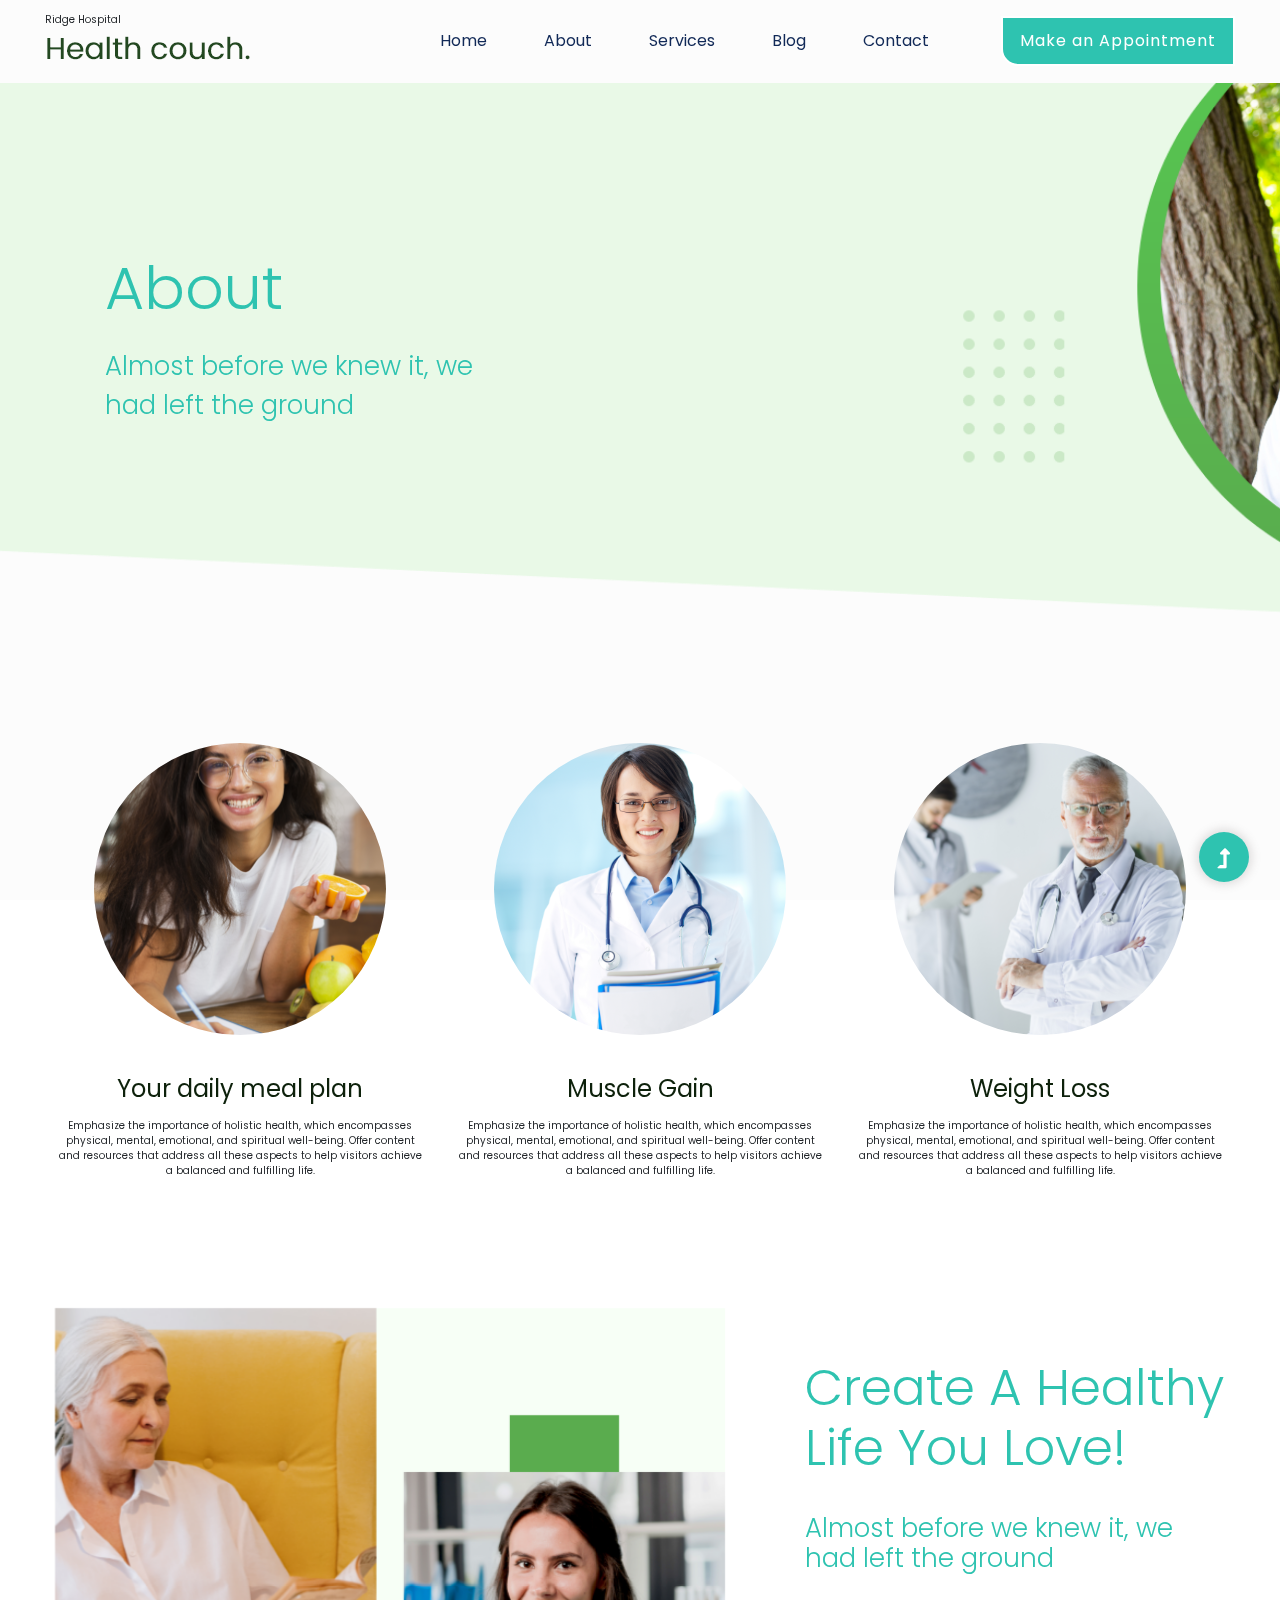
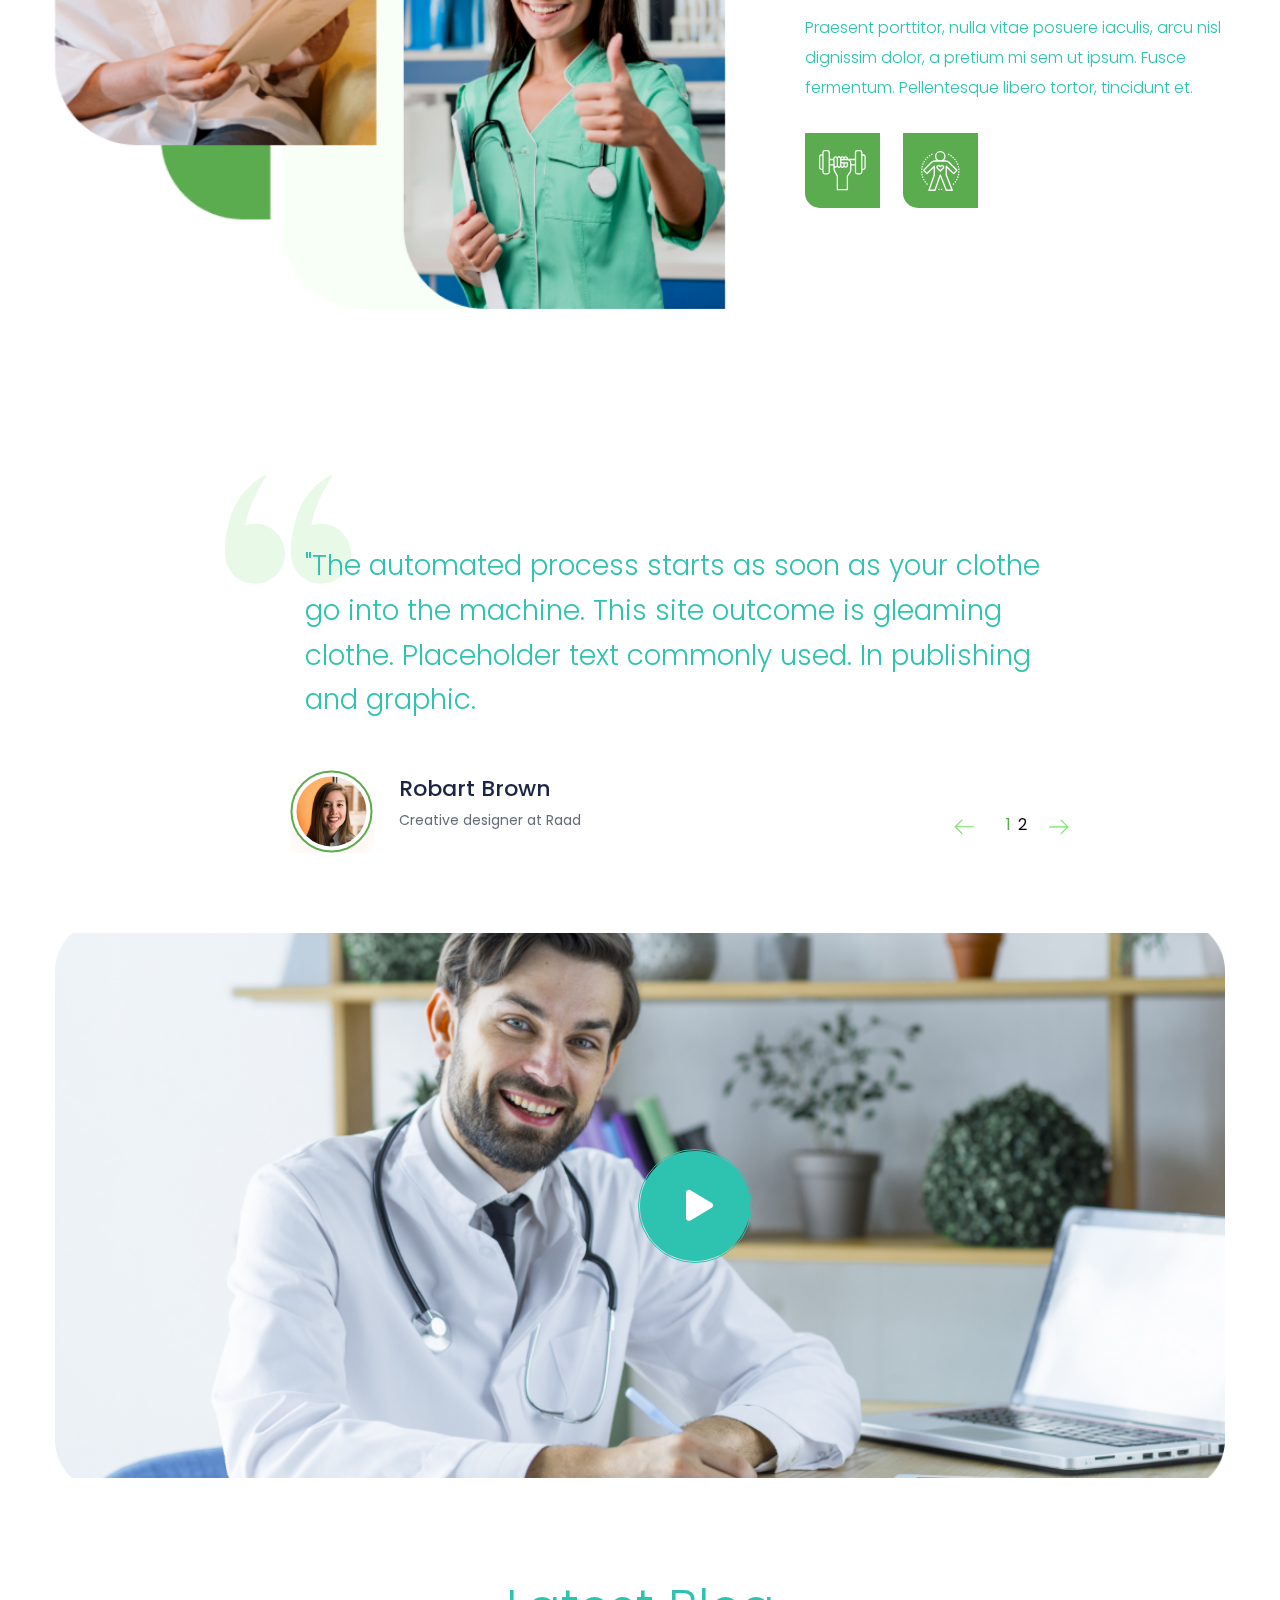
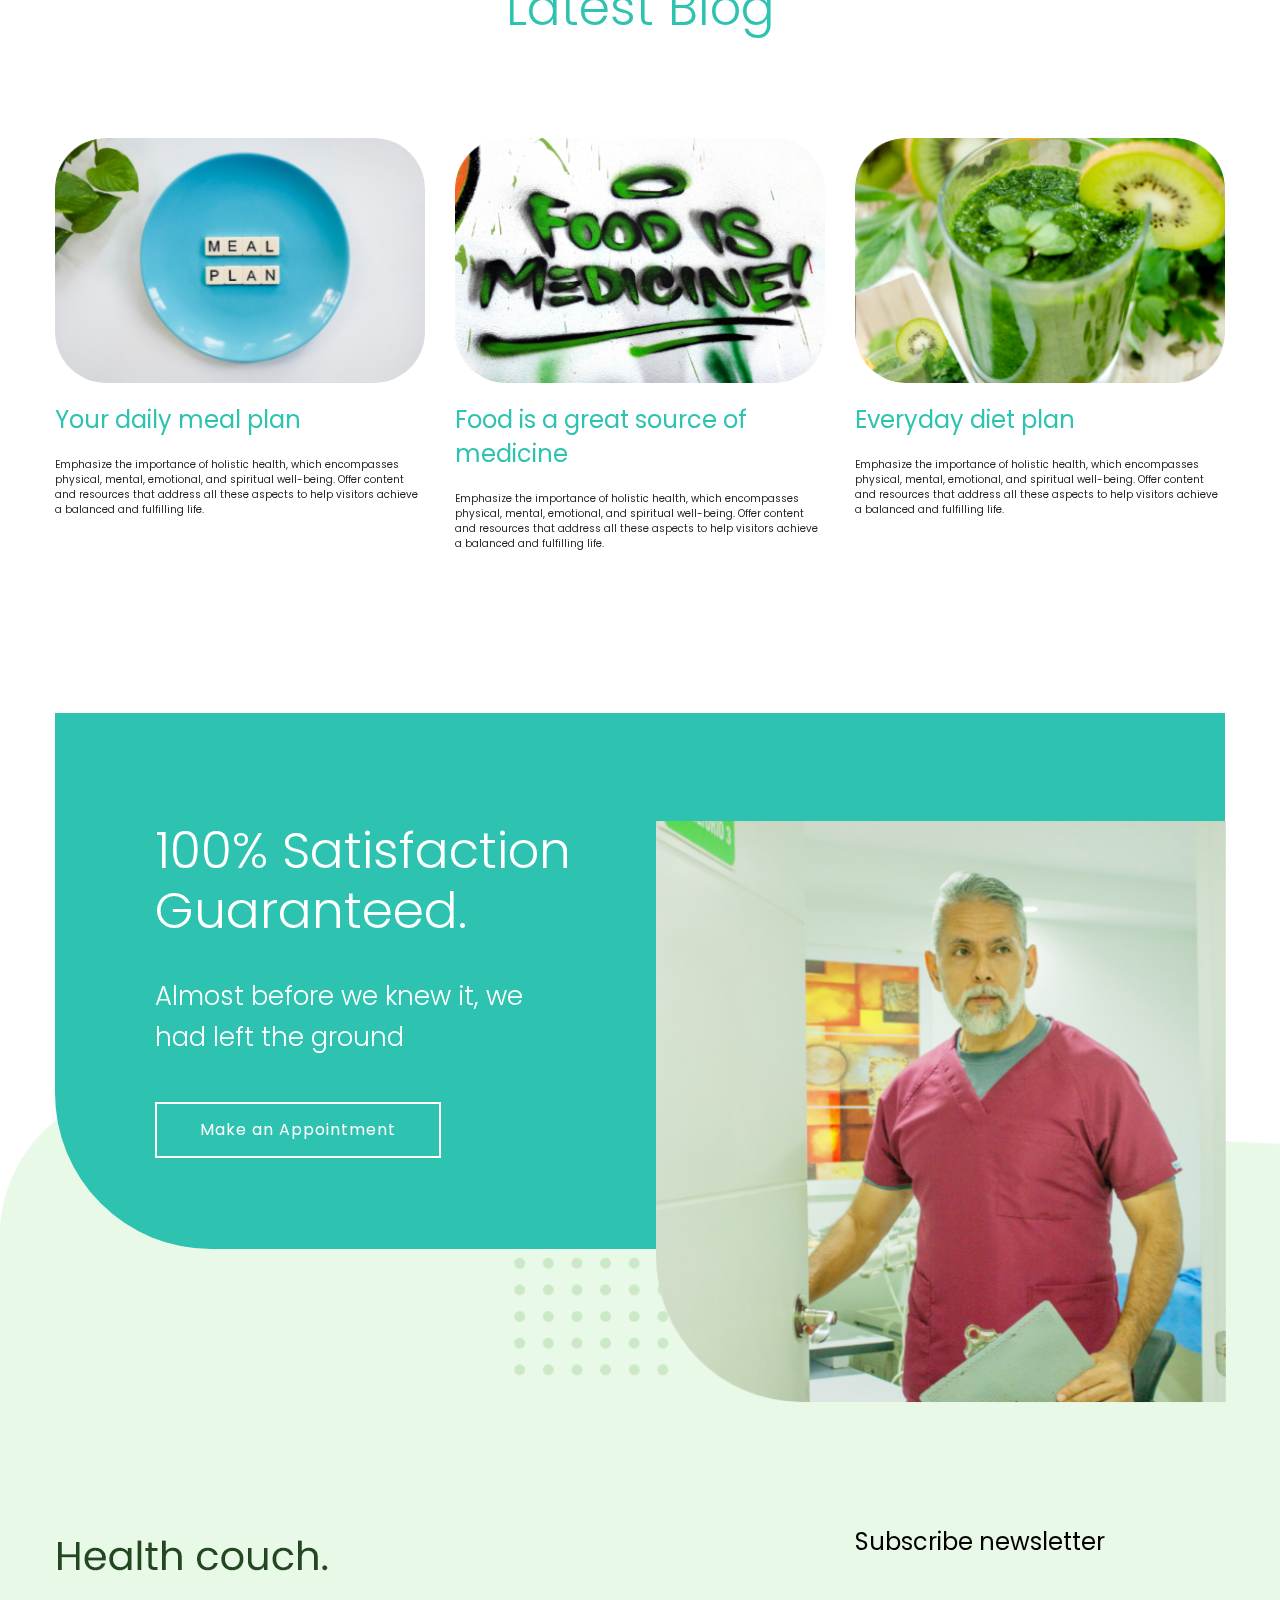
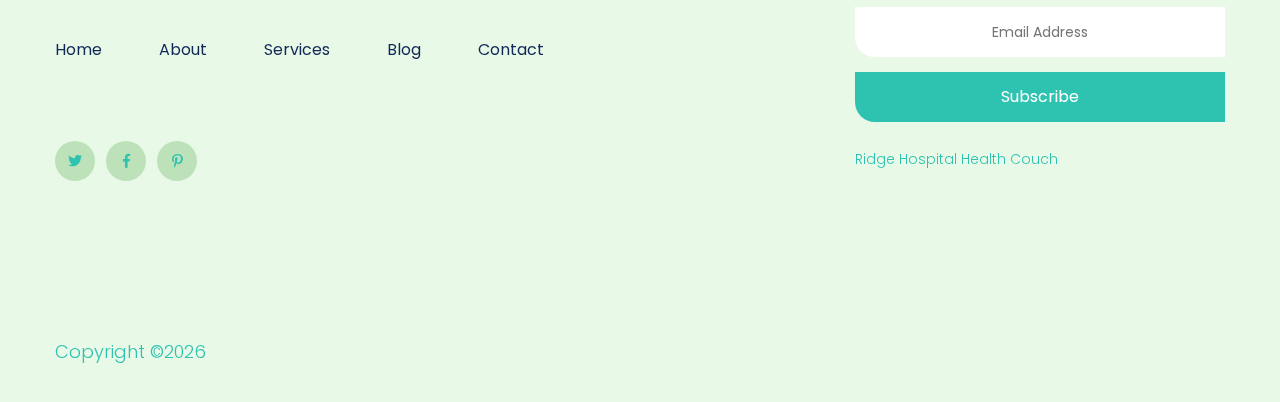
==== commit 8a3d9455: "update" ====
--- a/about.html
+++ b/about.html
@@ -397,10 +397,9 @@
                     <div class="row">
                         <div class="col-xl-10 ">
                             <div class="footer-copy-right">
-                                <p><!-- Link back to Raad can't be removed. Template is licensed under CC BY 3.0. -->
+                                <p> 
                                   Copyright &copy;<script>document.write(new Date().getFullYear());</script>    
-                                  <!-- Link back to Raad can't be removed. Template is licensed under CC BY 3.0. --></p>
-                              </div>
+                                                                 </div>
                           </div>
                       </div>
                   </div>
